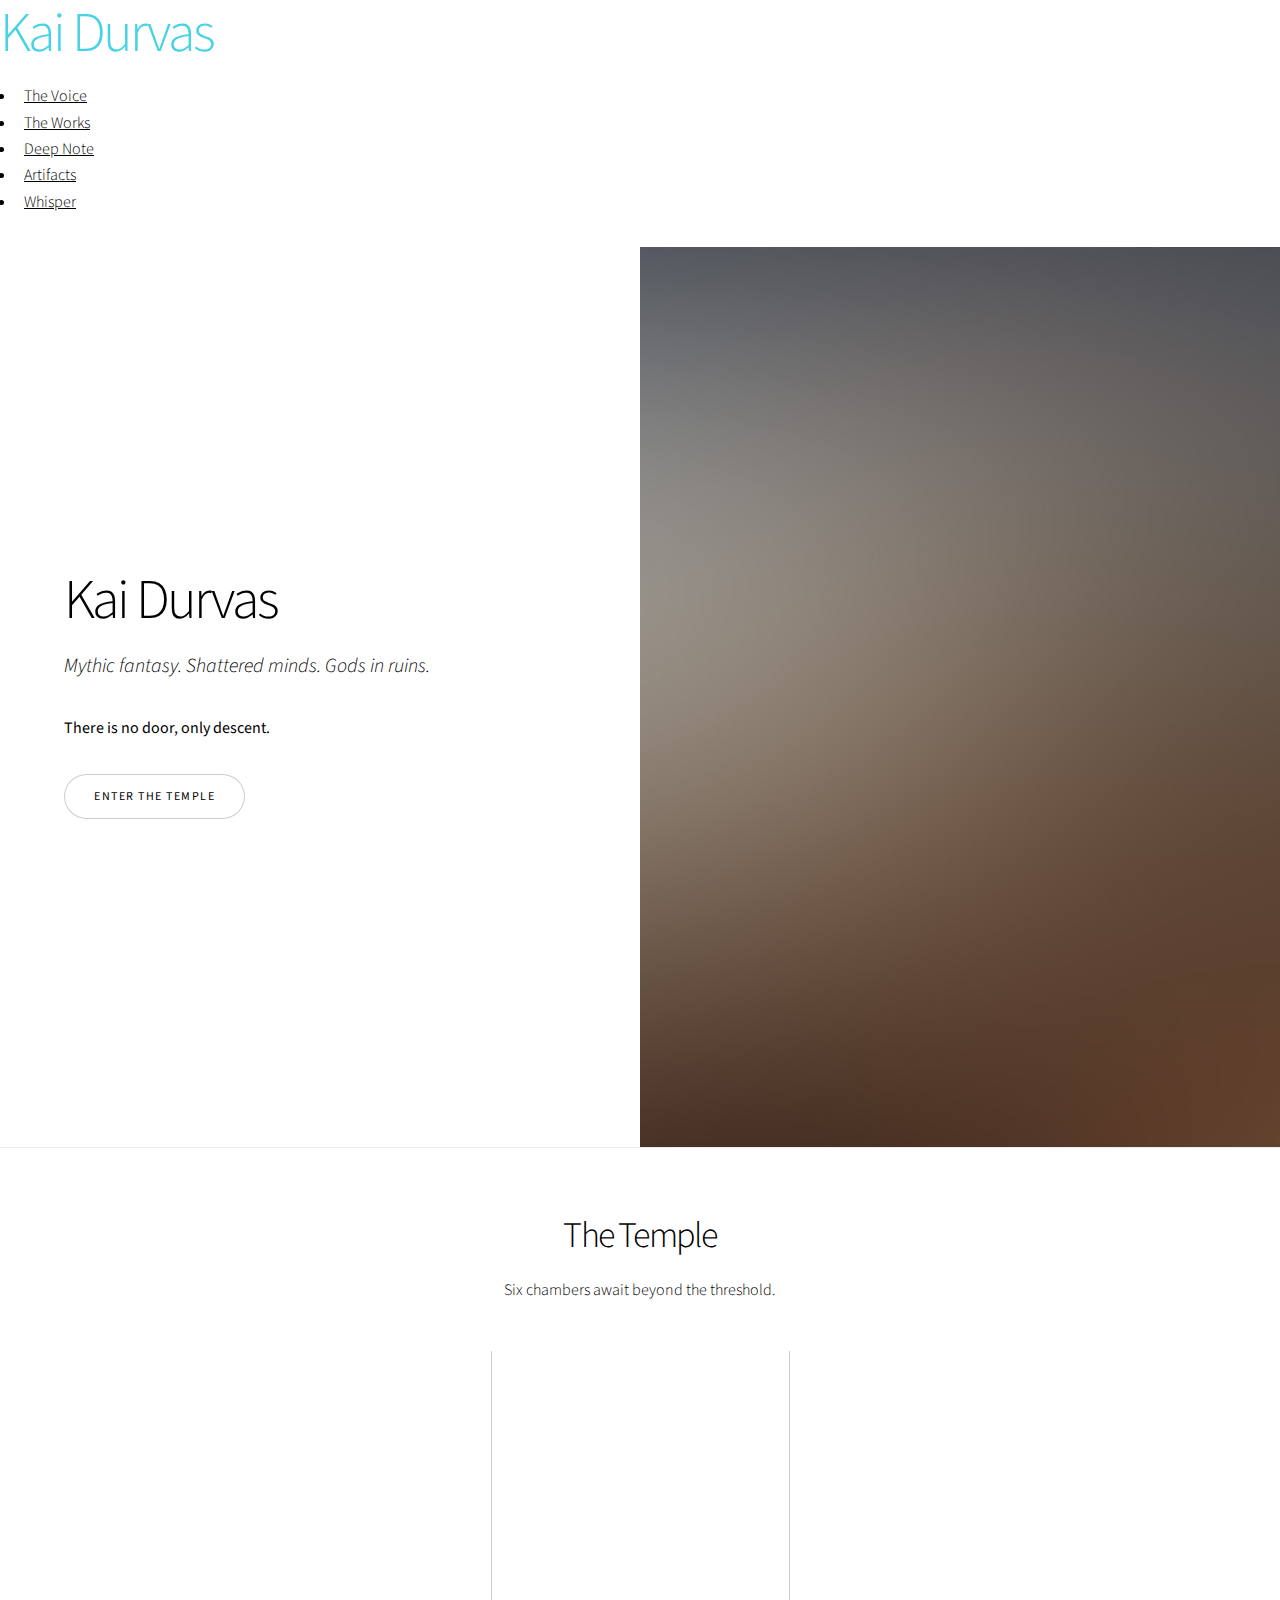
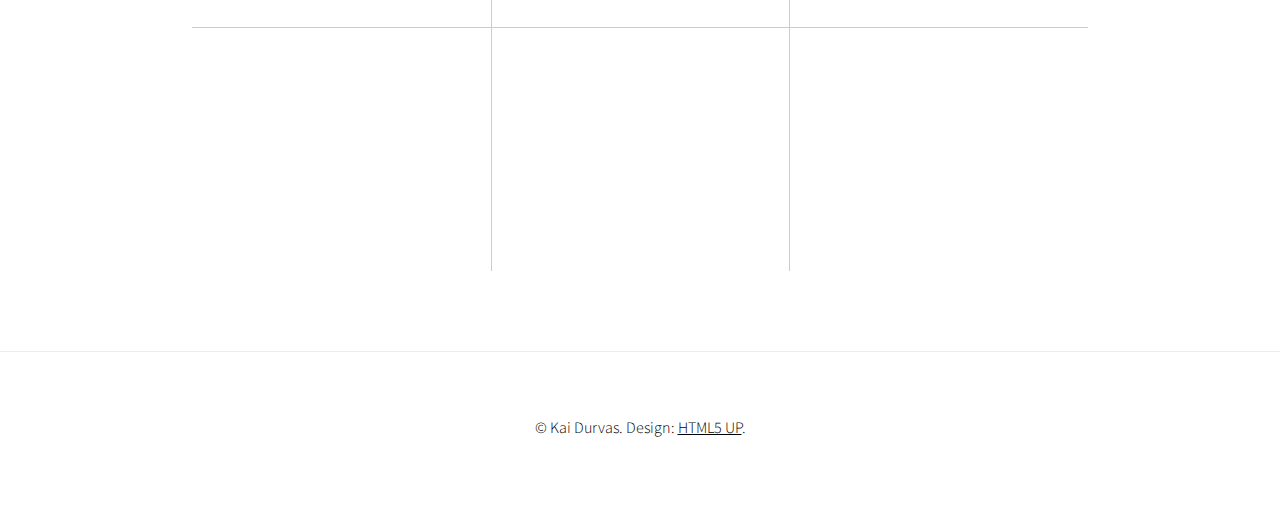
==== index.html @ 661c215f "Update index.html" ====
<!DOCTYPE html>
<html lang="en">
  <head>
    <title>Kai Durvas | The Temple Begins</title>
    <meta charset="UTF-8" />
    <meta name="viewport" content="width=device-width, initial-scale=1.0" />
    <link rel="stylesheet" href="assets/css/main.css" />
    <noscript><link rel="stylesheet" href="assets/css/noscript.css" /></noscript>
  </head>
  <body class="is-preload">
<!-- Nav -->
<nav id="nav">
  <div class="inner">
    <h1><a href="index.html">Kai Durvas</a></h1>
    <ul>
      <li><a href="about.html">The Voice</a></li>
      <li><a href="books.html">The Works</a></li>
      <li><a href="deepnote.html">Deep Note</a></li>
      <li><a href="artifacts.html">Artifacts</a></li>
      <li><a href="contact.html">Whisper</a></li>
    </ul>
  </div>
</nav>
    <!-- Wrapper -->
    <div id="wrapper" class="divided">

      <!-- Entry / Invocation -->
      <section class="banner style1 orient-left content-align-left image-position-right fullscreen onload-image-fade-in onload-content-fade-right">
        <div class="content">
          <h1>Kai Durvas</h1>
          <p class="major"><em>Mythic fantasy. Shattered minds. Gods in ruins.</em></p>
          <p><strong>There is no door, only descent.</strong></p>
          <ul class="actions stacked">
            <li><a href="#map" class="button big wide smooth-scroll-middle">Enter the Temple</a></li>
          </ul>
        </div>
        <div class="image">
          <img src="images/banner.jpg" alt="Temple entrance, mythic and shadowed" />
        </div>
      </section>

      <!-- Temple Map -->
      <section class="wrapper style1 align-center" id="map">
        <div class="inner">
          <h2>The Temple</h2>
          <p>Six chambers await beyond the threshold.</p>
          <div class="items style1 medium onscroll-fade-in">
            <section>
              <span class="icon solid style2 major fa-user"></span>
              <h3><a href="about.html">The Voice Beneath the Voice</a></h3>
              <p>The past life, this life, and what dreams in the dark.</p>
            </section>
            <section>
              <span class="icon solid style2 major fa-book"></span>
              <h3><a href="books.html">The Works</a></h3>
              <p>Fragments, descents, and the games of blood and memory.</p>
            </section>
            <section>
              <span class="icon solid style2 major fa-pen"></span>
              <h3><a href="deepnote.html">The Deep Note</a></h3>
              <p>Lore, thought-maps, and underworld footnotes.</p>
            </section>
            <section>
              <span class="icon solid style2 major fa-mask"></span>
              <h3><a href="artifacts.html">Artifacts</a></h3>
              <p>Sigils, recordings, things that remember you back.</p>
            </section>
            <section>
              <span class="icon solid style2 major fa-envelope"></span>
              <h3><a href="contact.html">Whisper to the Oracle</a></h3>
              <p>Speak your question. Listen for what stirs.</p>
            </section>
            <section>
              <span class="icon solid style2 major fa-code"></span>
              <h3><a href="sitemap.xml">Source & Signal</a></h3>
              <p>The bones beneath the site. For searchers and shadows alike.</p>
            </section>
          </div>
        </div>
      </section>

      <!-- Footer -->
      <footer class="wrapper style1 align-center">
        <div class="inner">
          <p>&copy; Kai Durvas. Design: <a href="https://html5up.net">HTML5 UP</a>.</p>
        </div>
      </footer>

    </div>

    <!-- Scripts -->
    <script src="assets/js/jquery.min.js"></script>
    <script src="assets/js/jquery.scrollex.min.js"></script>
    <script src="assets/js/jquery.scrolly.min.js"></script>
    <script src="assets/js/browser.min.js"></script>
    <script src="assets/js/breakpoints.min.js"></script>
    <script src="assets/js/util.js"></script>
    <script src="assets/js/main.js"></script>
  </body>
</html>
---- assets/css/main.css ----
@import url(fontawesome-all.min.css);
@import url("https://fonts.googleapis.com/css?family=Source+Sans+Pro:300,300i,400,400i");

/*
	Story by HTML5 UP
	html5up.net | @ajlkn
	Free for personal and commercial use under the CCA 3.0 license (html5up.net/license)
*/

html, body, div, span, applet, object,
iframe, h1, h2, h3, h4, h5, h6, p, blockquote,
pre, a, abbr, acronym, address, big, cite,
code, del, dfn, em, img, ins, kbd, q, s, samp,
small, strike, strong, sub, sup, tt, var, b,
u, i, center, dl, dt, dd, ol, ul, li, fieldset,
form, label, legend, table, caption, tbody,
tfoot, thead, tr, th, td, article, aside,
canvas, details, embed, figure, figcaption,
footer, header, hgroup, menu, nav, output, ruby,
section, summary, time, mark, audio, video {
	margin: 0;
	padding: 0;
	border: 0;
	font-size: 100%;
	font: inherit;
	vertical-align: baseline;}

article, aside, details, figcaption, figure,
footer, header, hgroup, menu, nav, section {
	display: block;}

body {
	line-height: 1;
}

ol, ul {
	list-style: none;
}

blockquote, q {
	quotes: none;
}

	blockquote:before, blockquote:after, q:before, q:after {
		content: '';
		content: none;
	}

table {
	border-collapse: collapse;
	border-spacing: 0;
}

body {
	-webkit-text-size-adjust: none;
}

mark {
	background-color: transparent;
	color: inherit;
}

input::-moz-focus-inner {
	border: 0;
	padding: 0;
}

input, select, textarea {
	-moz-appearance: none;
	-webkit-appearance: none;
	-ms-appearance: none;
	appearance: none;
}

/* Basic */

	@-ms-viewport {
		width: device-width;
	}

	body {
		-ms-overflow-style: scrollbar;
	}

	@media screen and (max-width: 480px) {

		html, body {
			min-width: 320px;
		}

	}

	html {
		box-sizing: border-box;
	}

	*, *:before, *:after {
		box-sizing: inherit;
	}

	body {
		background: #ffffff;
	}

		body.is-preload *, body.is-preload *:before, body.is-preload *:after {
			-moz-animation: none !important;
			-webkit-animation: none !important;
			-ms-animation: none !important;
			animation: none !important;
			-moz-transition: none !important;
			-webkit-transition: none !important;
			-ms-transition: none !important;
			transition: none !important;
		}

/* Type */

	html {
		font-size: 18pt;
	}

		@media screen and (max-width: 1680px) {

			html {
				font-size: 14pt;
			}

		}

		@media screen and (max-width: 1280px) {

			html {
				font-size: 12pt;
			}

		}

		@media screen and (max-width: 736px) {

			html {
				font-size: 11pt;
			}

		}

		@media screen and (max-width: 360px) {

			html {
				font-size: 10pt;
			}

		}

	body {
		background-color: #ffffff;
		color: #000000;
	}

	body, input, select, textarea {
		font-family: "Source Sans Pro", Helvetica, sans-serif;
		font-size: 1rem;
		font-weight: 300;
		line-height: 1.65;
	}

	a {
		-moz-transition: color 0.2s ease-in-out;
		-webkit-transition: color 0.2s ease-in-out;
		-ms-transition: color 0.2s ease-in-out;
		transition: color 0.2s ease-in-out;
		text-decoration: underline;
	}

		a:hover {
			text-decoration: none;
		}

	strong, b {
		font-weight: 400;
	}

	em, i {
		font-style: italic;
	}

	p {
		margin: 0 0 2rem 0;
	}

		p.major {
			font-size: 1.25rem;
		}

	h1, h2, h3, h4, h5, h6 {
		font-weight: 300;
		line-height: 1.375;
		letter-spacing: -0.05em;
		margin: 0 0 1rem 0;
	}

		h1 a, h2 a, h3 a, h4 a, h5 a, h6 a {
			color: inherit;
			text-decoration: none;
		}

	h1 {
		font-size: 3.5rem;
		line-height: 1.2;
	}

	h2 {
		font-size: 2.25rem;
	}

	h3 {
		font-size: 1.5rem;
	}

	h4 {
		font-size: 1.1rem;
	}

	h5 {
		font-size: 0.9rem;
	}

	h6 {
		font-size: 0.7rem;
	}

	sub {
		font-size: 0.8rem;
		position: relative;
		top: 0.5rem;
	}

	sup {
		font-size: 0.8rem;
		position: relative;
		top: -0.5rem;
	}

	blockquote {
		border-left: solid 4px;
		font-style: italic;
		margin: 0 0 2rem 0;
		padding: 0.5rem 0 0.5rem 2rem;
	}

	code {
		border-radius: 4px;
		font-family: "Courier New", monospace;
		font-size: 0.9em;
		margin: 0 0.25rem;
		padding: 0.25rem 0.325rem;
	}

	pre {
		-webkit-overflow-scrolling: touch;
		font-family: "Courier New", monospace;
		font-size: 0.9em;
		margin: 0 0 2rem 0;
	}

		pre code {
			display: block;
			line-height: 1.5;
			padding: 0.75rem 1rem;
			overflow-x: auto;
		}

	hr {
		border: 0;
		border-bottom: solid 1px;
		margin: 2.5rem 0;
	}

		hr.major {
			margin: 3.5rem 0;
		}

	.align-left {
		text-align: left;
	}

	.align-center {
		text-align: center;
	}

	.align-right {
		text-align: right;
	}

	@media screen and (max-width: 736px) {

		p.major {
			font-size: 1.1rem;
		}

		h1 {
			font-size: 2.5rem;
		}

		h2 {
			font-size: 2rem;
		}

		h3 {
			font-size: 1.25rem;
		}

		h4 {
			font-size: 1rem;
		}

	}

	input, select, textarea {
		color: #000000;
	}

	a {
		color: #000000;
	}

		a:hover {
			color: #47D3E5;
		}

	strong, b {
		color: #000000;
	}

	h1, h2, h3, h4, h5, h6 {
		color: #000000;
	}

	blockquote {
		border-left-color: rgba(0, 0, 0, 0.2);
	}

	code {
		background: rgba(0, 0, 0, 0.05);
		border-color: rgba(0, 0, 0, 0.2);
	}

	hr {
		border-bottom-color: rgba(0, 0, 0, 0.2);
	}

/* Row */

	.row {
		display: flex;
		flex-wrap: wrap;
		box-sizing: border-box;
		align-items: stretch;
	}

		.row > * {
			box-sizing: border-box;
		}

		.row.gtr-uniform > * > :last-child {
			margin-bottom: 0;
		}

		.row.aln-left {
			justify-content: flex-start;
		}

		.row.aln-center {
			justify-content: center;
		}

		.row.aln-right {
			justify-content: flex-end;
		}

		.row.aln-top {
			align-items: flex-start;
		}

		.row.aln-middle {
			align-items: center;
		}

		.row.aln-bottom {
			align-items: flex-end;
		}

		.row > .imp {
			order: -1;
		}

		.row > .col-1 {
			width: 8.33333%;
		}

		.row > .off-1 {
			margin-left: 8.33333%;
		}

		.row > .col-2 {
			width: 16.66667%;
		}

		.row > .off-2 {
			margin-left: 16.66667%;
		}

		.row > .col-3 {
			width: 25%;
		}

		.row > .off-3 {
			margin-left: 25%;
		}

		.row > .col-4 {
			width: 33.33333%;
		}

		.row > .off-4 {
			margin-left: 33.33333%;
		}

		.row > .col-5 {
			width: 41.66667%;
		}

		.row > .off-5 {
			margin-left: 41.66667%;
		}

		.row > .col-6 {
			width: 50%;
		}

		.row > .off-6 {
			margin-left: 50%;
		}

		.row > .col-7 {
			width: 58.33333%;
		}

		.row > .off-7 {
			margin-left: 58.33333%;
		}

		.row > .col-8 {
			width: 66.66667%;
		}

		.row > .off-8 {
			margin-left: 66.66667%;
		}

		.row > .col-9 {
			width: 75%;
		}

		.row > .off-9 {
			margin-left: 75%;
		}

		.row > .col-10 {
			width: 83.33333%;
		}

		.row > .off-10 {
			margin-left: 83.33333%;
		}

		.row > .col-11 {
			width: 91.66667%;
		}

		.row > .off-11 {
			margin-left: 91.66667%;
		}

		.row > .col-12 {
			width: 100%;
		}

		.row > .off-12 {
			margin-left: 100%;
		}

		.row.gtr-0 {
			margin-top: 0;
			margin-left: 0rem;
		}

			.row.gtr-0 > * {
				padding: 0 0 0 0rem;
			}

			.row.gtr-0.gtr-uniform {
				margin-top: 0rem;
			}

				.row.gtr-0.gtr-uniform > * {
					padding-top: 0rem;
				}

		.row.gtr-25 {
			margin-top: 0;
			margin-left: -0.5rem;
		}

			.row.gtr-25 > * {
				padding: 0 0 0 0.5rem;
			}

			.row.gtr-25.gtr-uniform {
				margin-top: -0.5rem;
			}

				.row.gtr-25.gtr-uniform > * {
					padding-top: 0.5rem;
				}

		.row.gtr-50 {
			margin-top: 0;
			margin-left: -1rem;
		}

			.row.gtr-50 > * {
				padding: 0 0 0 1rem;
			}

			.row.gtr-50.gtr-uniform {
				margin-top: -1rem;
			}

				.row.gtr-50.gtr-uniform > * {
					padding-top: 1rem;
				}

		.row {
			margin-top: 0;
			margin-left: -2rem;
		}

			.row > * {
				padding: 0 0 0 2rem;
			}

			.row.gtr-uniform {
				margin-top: -2rem;
			}

				.row.gtr-uniform > * {
					padding-top: 2rem;
				}

		.row.gtr-150 {
			margin-top: 0;
			margin-left: -3rem;
		}

			.row.gtr-150 > * {
				padding: 0 0 0 3rem;
			}

			.row.gtr-150.gtr-uniform {
				margin-top: -3rem;
			}

				.row.gtr-150.gtr-uniform > * {
					padding-top: 3rem;
				}

		.row.gtr-200 {
			margin-top: 0;
			margin-left: -4rem;
		}

			.row.gtr-200 > * {
				padding: 0 0 0 4rem;
			}

			.row.gtr-200.gtr-uniform {
				margin-top: -4rem;
			}

				.row.gtr-200.gtr-uniform > * {
					padding-top: 4rem;
				}

		@media screen and (max-width: 1680px) {

			.row {
				display: flex;
				flex-wrap: wrap;
				box-sizing: border-box;
				align-items: stretch;
			}

				.row > * {
					box-sizing: border-box;
				}

				.row.gtr-uniform > * > :last-child {
					margin-bottom: 0;
				}

				.row.aln-left {
					justify-content: flex-start;
				}

				.row.aln-center {
					justify-content: center;
				}

				.row.aln-right {
					justify-content: flex-end;
				}

				.row.aln-top {
					align-items: flex-start;
				}

				.row.aln-middle {
					align-items: center;
				}

				.row.aln-bottom {
					align-items: flex-end;
				}

				.row > .imp-xlarge {
					order: -1;
				}

				.row > .col-1-xlarge {
					width: 8.33333%;
				}

				.row > .off-1-xlarge {
					margin-left: 8.33333%;
				}

				.row > .col-2-xlarge {
					width: 16.66667%;
				}

				.row > .off-2-xlarge {
					margin-left: 16.66667%;
				}

				.row > .col-3-xlarge {
					width: 25%;
				}

				.row > .off-3-xlarge {
					margin-left: 25%;
				}

				.row > .col-4-xlarge {
					width: 33.33333%;
				}

				.row > .off-4-xlarge {
					margin-left: 33.33333%;
				}

				.row > .col-5-xlarge {
					width: 41.66667%;
				}

				.row > .off-5-xlarge {
					margin-left: 41.66667%;
				}

				.row > .col-6-xlarge {
					width: 50%;
				}

				.row > .off-6-xlarge {
					margin-left: 50%;
				}

				.row > .col-7-xlarge {
					width: 58.33333%;
				}

				.row > .off-7-xlarge {
					margin-left: 58.33333%;
				}

				.row > .col-8-xlarge {
					width: 66.66667%;
				}

				.row > .off-8-xlarge {
					margin-left: 66.66667%;
				}

				.row > .col-9-xlarge {
					width: 75%;
				}

				.row > .off-9-xlarge {
					margin-left: 75%;
				}

				.row > .col-10-xlarge {
					width: 83.33333%;
				}

				.row > .off-10-xlarge {
					margin-left: 83.33333%;
				}

				.row > .col-11-xlarge {
					width: 91.66667%;
				}

				.row > .off-11-xlarge {
					margin-left: 91.66667%;
				}

				.row > .col-12-xlarge {
					width: 100%;
				}

				.row > .off-12-xlarge {
					margin-left: 100%;
				}

				.row.gtr-0 {
					margin-top: 0;
					margin-left: 0rem;
				}

					.row.gtr-0 > * {
						padding: 0 0 0 0rem;
					}

					.row.gtr-0.gtr-uniform {
						margin-top: 0rem;
					}

						.row.gtr-0.gtr-uniform > * {
							padding-top: 0rem;
						}

				.row.gtr-25 {
					margin-top: 0;
					margin-left: -0.5rem;
				}

					.row.gtr-25 > * {
						padding: 0 0 0 0.5rem;
					}

					.row.gtr-25.gtr-uniform {
						margin-top: -0.5rem;
					}

						.row.gtr-25.gtr-uniform > * {
							padding-top: 0.5rem;
						}

				.row.gtr-50 {
					margin-top: 0;
					margin-left: -1rem;
				}

					.row.gtr-50 > * {
						padding: 0 0 0 1rem;
					}

					.row.gtr-50.gtr-uniform {
						margin-top: -1rem;
					}

						.row.gtr-50.gtr-uniform > * {
							padding-top: 1rem;
						}

				.row {
					margin-top: 0;
					margin-left: -2rem;
				}

					.row > * {
						padding: 0 0 0 2rem;
					}

					.row.gtr-uniform {
						margin-top: -2rem;
					}

						.row.gtr-uniform > * {
							padding-top: 2rem;
						}

				.row.gtr-150 {
					margin-top: 0;
					margin-left: -3rem;
				}

					.row.gtr-150 > * {
						padding: 0 0 0 3rem;
					}

					.row.gtr-150.gtr-uniform {
						margin-top: -3rem;
					}

						.row.gtr-150.gtr-uniform > * {
							padding-top: 3rem;
						}

				.row.gtr-200 {
					margin-top: 0;
					margin-left: -4rem;
				}

					.row.gtr-200 > * {
						padding: 0 0 0 4rem;
					}

					.row.gtr-200.gtr-uniform {
						margin-top: -4rem;
					}

						.row.gtr-200.gtr-uniform > * {
							padding-top: 4rem;
						}

		}

		@media screen and (max-width: 1280px) {

			.row {
				display: flex;
				flex-wrap: wrap;
				box-sizing: border-box;
				align-items: stretch;
			}

				.row > * {
					box-sizing: border-box;
				}

				.row.gtr-uniform > * > :last-child {
					margin-bottom: 0;
				}

				.row.aln-left {
					justify-content: flex-start;
				}

				.row.aln-center {
					justify-content: center;
				}

				.row.aln-right {
					justify-content: flex-end;
				}

				.row.aln-top {
					align-items: flex-start;
				}

				.row.aln-middle {
					align-items: center;
				}

				.row.aln-bottom {
					align-items: flex-end;
				}

				.row > .imp-large {
					order: -1;
				}

				.row > .col-1-large {
					width: 8.33333%;
				}

				.row > .off-1-large {
					margin-left: 8.33333%;
				}

				.row > .col-2-large {
					width: 16.66667%;
				}

				.row > .off-2-large {
					margin-left: 16.66667%;
				}

				.row > .col-3-large {
					width: 25%;
				}

				.row > .off-3-large {
					margin-left: 25%;
				}

				.row > .col-4-large {
					width: 33.33333%;
				}

				.row > .off-4-large {
					margin-left: 33.33333%;
				}

				.row > .col-5-large {
					width: 41.66667%;
				}

				.row > .off-5-large {
					margin-left: 41.66667%;
				}

				.row > .col-6-large {
					width: 50%;
				}

				.row > .off-6-large {
					margin-left: 50%;
				}

				.row > .col-7-large {
					width: 58.33333%;
				}

				.row > .off-7-large {
					margin-left: 58.33333%;
				}

				.row > .col-8-large {
					width: 66.66667%;
				}

				.row > .off-8-large {
					margin-left: 66.66667%;
				}

				.row > .col-9-large {
					width: 75%;
				}

				.row > .off-9-large {
					margin-left: 75%;
				}

				.row > .col-10-large {
					width: 83.33333%;
				}

				.row > .off-10-large {
					margin-left: 83.33333%;
				}

				.row > .col-11-large {
					width: 91.66667%;
				}

				.row > .off-11-large {
					margin-left: 91.66667%;
				}

				.row > .col-12-large {
					width: 100%;
				}

				.row > .off-12-large {
					margin-left: 100%;
				}

				.row.gtr-0 {
					margin-top: 0;
					margin-left: 0rem;
				}

					.row.gtr-0 > * {
						padding: 0 0 0 0rem;
					}

					.row.gtr-0.gtr-uniform {
						margin-top: 0rem;
					}

						.row.gtr-0.gtr-uniform > * {
							padding-top: 0rem;
						}

				.row.gtr-25 {
					margin-top: 0;
					margin-left: -0.5rem;
				}

					.row.gtr-25 > * {
						padding: 0 0 0 0.5rem;
					}

					.row.gtr-25.gtr-uniform {
						margin-top: -0.5rem;
					}

						.row.gtr-25.gtr-uniform > * {
							padding-top: 0.5rem;
						}

				.row.gtr-50 {
					margin-top: 0;
					margin-left: -1rem;
				}

					.row.gtr-50 > * {
						padding: 0 0 0 1rem;
					}

					.row.gtr-50.gtr-uniform {
						margin-top: -1rem;
					}

						.row.gtr-50.gtr-uniform > * {
							padding-top: 1rem;
						}

				.row {
					margin-top: 0;
					margin-left: -2rem;
				}

					.row > * {
						padding: 0 0 0 2rem;
					}

					.row.gtr-uniform {
						margin-top: -2rem;
					}

						.row.gtr-uniform > * {
							padding-top: 2rem;
						}

				.row.gtr-150 {
					margin-top: 0;
					margin-left: -3rem;
				}

					.row.gtr-150 > * {
						padding: 0 0 0 3rem;
					}

					.row.gtr-150.gtr-uniform {
						margin-top: -3rem;
					}

						.row.gtr-150.gtr-uniform > * {
							padding-top: 3rem;
						}

				.row.gtr-200 {
					margin-top: 0;
					margin-left: -4rem;
				}

					.row.gtr-200 > * {
						padding: 0 0 0 4rem;
					}

					.row.gtr-200.gtr-uniform {
						margin-top: -4rem;
					}

						.row.gtr-200.gtr-uniform > * {
							padding-top: 4rem;
						}

		}

		@media screen and (max-width: 980px) {

			.row {
				display: flex;
				flex-wrap: wrap;
				box-sizing: border-box;
				align-items: stretch;
			}

				.row > * {
					box-sizing: border-box;
				}

				.row.gtr-uniform > * > :last-child {
					margin-bottom: 0;
				}

				.row.aln-left {
					justify-content: flex-start;
				}

				.row.aln-center {
					justify-content: center;
				}

				.row.aln-right {
					justify-content: flex-end;
				}

				.row.aln-top {
					align-items: flex-start;
				}

				.row.aln-middle {
					align-items: center;
				}

				.row.aln-bottom {
					align-items: flex-end;
				}

				.row > .imp-medium {
					order: -1;
				}

				.row > .col-1-medium {
					width: 8.33333%;
				}

				.row > .off-1-medium {
					margin-left: 8.33333%;
				}

				.row > .col-2-medium {
					width: 16.66667%;
				}

				.row > .off-2-medium {
					margin-left: 16.66667%;
				}

				.row > .col-3-medium {
					width: 25%;
				}

				.row > .off-3-medium {
					margin-left: 25%;
				}

				.row > .col-4-medium {
					width: 33.33333%;
				}

				.row > .off-4-medium {
					margin-left: 33.33333%;
				}

				.row > .col-5-medium {
					width: 41.66667%;
				}

				.row > .off-5-medium {
					margin-left: 41.66667%;
				}

				.row > .col-6-medium {
					width: 50%;
				}

				.row > .off-6-medium {
					margin-left: 50%;
				}

				.row > .col-7-medium {
					width: 58.33333%;
				}

				.row > .off-7-medium {
					margin-left: 58.33333%;
				}

				.row > .col-8-medium {
					width: 66.66667%;
				}

				.row > .off-8-medium {
					margin-left: 66.66667%;
				}

				.row > .col-9-medium {
					width: 75%;
				}

				.row > .off-9-medium {
					margin-left: 75%;
				}

				.row > .col-10-medium {
					width: 83.33333%;
				}

				.row > .off-10-medium {
					margin-left: 83.33333%;
				}

				.row > .col-11-medium {
					width: 91.66667%;
				}

				.row > .off-11-medium {
					margin-left: 91.66667%;
				}

				.row > .col-12-medium {
					width: 100%;
				}

				.row > .off-12-medium {
					margin-left: 100%;
				}

				.row.gtr-0 {
					margin-top: 0;
					margin-left: 0rem;
				}

					.row.gtr-0 > * {
						padding: 0 0 0 0rem;
					}

					.row.gtr-0.gtr-uniform {
						margin-top: 0rem;
					}

						.row.gtr-0.gtr-uniform > * {
							padding-top: 0rem;
						}

				.row.gtr-25 {
					margin-top: 0;
					margin-left: -0.5rem;
				}

					.row.gtr-25 > * {
						padding: 0 0 0 0.5rem;
					}

					.row.gtr-25.gtr-uniform {
						margin-top: -0.5rem;
					}

						.row.gtr-25.gtr-uniform > * {
							padding-top: 0.5rem;
						}

				.row.gtr-50 {
					margin-top: 0;
					margin-left: -1rem;
				}

					.row.gtr-50 > * {
						padding: 0 0 0 1rem;
					}

					.row.gtr-50.gtr-uniform {
						margin-top: -1rem;
					}

						.row.gtr-50.gtr-uniform > * {
							padding-top: 1rem;
						}

				.row {
					margin-top: 0;
					margin-left: -2rem;
				}

					.row > * {
						padding: 0 0 0 2rem;
					}

					.row.gtr-uniform {
						margin-top: -2rem;
					}

						.row.gtr-uniform > * {
							padding-top: 2rem;
						}

				.row.gtr-150 {
					margin-top: 0;
					margin-left: -3rem;
				}

					.row.gtr-150 > * {
						padding: 0 0 0 3rem;
					}

					.row.gtr-150.gtr-uniform {
						margin-top: -3rem;
					}

						.row.gtr-150.gtr-uniform > * {
							padding-top: 3rem;
						}

				.row.gtr-200 {
					margin-top: 0;
					margin-left: -4rem;
				}

					.row.gtr-200 > * {
						padding: 0 0 0 4rem;
					}

					.row.gtr-200.gtr-uniform {
						margin-top: -4rem;
					}

						.row.gtr-200.gtr-uniform > * {
							padding-top: 4rem;
						}

		}

		@media screen and (max-width: 736px) {

			.row {
				display: flex;
				flex-wrap: wrap;
				box-sizing: border-box;
				align-items: stretch;
			}

				.row > * {
					box-sizing: border-box;
				}

				.row.gtr-uniform > * > :last-child {
					margin-bottom: 0;
				}

				.row.aln-left {
					justify-content: flex-start;
				}

				.row.aln-center {
					justify-content: center;
				}

				.row.aln-right {
					justify-content: flex-end;
				}

				.row.aln-top {
					align-items: flex-start;
				}

				.row.aln-middle {
					align-items: center;
				}

				.row.aln-bottom {
					align-items: flex-end;
				}

				.row > .imp-small {
					order: -1;
				}

				.row > .col-1-small {
					width: 8.33333%;
				}

				.row > .off-1-small {
					margin-left: 8.33333%;
				}

				.row > .col-2-small {
					width: 16.66667%;
				}

				.row > .off-2-small {
					margin-left: 16.66667%;
				}

				.row > .col-3-small {
					width: 25%;
				}

				.row > .off-3-small {
					margin-left: 25%;
				}

				.row > .col-4-small {
					width: 33.33333%;
				}

				.row > .off-4-small {
					margin-left: 33.33333%;
				}

				.row > .col-5-small {
					width: 41.66667%;
				}

				.row > .off-5-small {
					margin-left: 41.66667%;
				}

				.row > .col-6-small {
					width: 50%;
				}

				.row > .off-6-small {
					margin-left: 50%;
				}

				.row > .col-7-small {
					width: 58.33333%;
				}

				.row > .off-7-small {
					margin-left: 58.33333%;
				}

				.row > .col-8-small {
					width: 66.66667%;
				}

				.row > .off-8-small {
					margin-left: 66.66667%;
				}

				.row > .col-9-small {
					width: 75%;
				}

				.row > .off-9-small {
					margin-left: 75%;
				}

				.row > .col-10-small {
					width: 83.33333%;
				}

				.row > .off-10-small {
					margin-left: 83.33333%;
				}

				.row > .col-11-small {
					width: 91.66667%;
				}

				.row > .off-11-small {
					margin-left: 91.66667%;
				}

				.row > .col-12-small {
					width: 100%;
				}

				.row > .off-12-small {
					margin-left: 100%;
				}

				.row.gtr-0 {
					margin-top: 0;
					margin-left: 0rem;
				}

					.row.gtr-0 > * {
						padding: 0 0 0 0rem;
					}

					.row.gtr-0.gtr-uniform {
						margin-top: 0rem;
					}

						.row.gtr-0.gtr-uniform > * {
							padding-top: 0rem;
						}

				.row.gtr-25 {
					margin-top: 0;
					margin-left: -0.5rem;
				}

					.row.gtr-25 > * {
						padding: 0 0 0 0.5rem;
					}

					.row.gtr-25.gtr-uniform {
						margin-top: -0.5rem;
					}

						.row.gtr-25.gtr-uniform > * {
							padding-top: 0.5rem;
						}

				.row.gtr-50 {
					margin-top: 0;
					margin-left: -1rem;
				}

					.row.gtr-50 > * {
						padding: 0 0 0 1rem;
					}

					.row.gtr-50.gtr-uniform {
						margin-top: -1rem;
					}

						.row.gtr-50.gtr-uniform > * {
							padding-top: 1rem;
						}

				.row {
					margin-top: 0;
					margin-left: -2rem;
				}

					.row > * {
						padding: 0 0 0 2rem;
					}

					.row.gtr-uniform {
						margin-top: -2rem;
					}

						.row.gtr-uniform > * {
							padding-top: 2rem;
						}

				.row.gtr-150 {
					margin-top: 0;
					margin-left: -3rem;
				}

					.row.gtr-150 > * {
						padding: 0 0 0 3rem;
					}

					.row.gtr-150.gtr-uniform {
						margin-top: -3rem;
					}

						.row.gtr-150.gtr-uniform > * {
							padding-top: 3rem;
						}

				.row.gtr-200 {
					margin-top: 0;
					margin-left: -4rem;
				}

					.row.gtr-200 > * {
						padding: 0 0 0 4rem;
					}

					.row.gtr-200.gtr-uniform {
						margin-top: -4rem;
					}

						.row.gtr-200.gtr-uniform > * {
							padding-top: 4rem;
						}

		}

		@media screen and (max-width: 480px) {

			.row {
				display: flex;
				flex-wrap: wrap;
				box-sizing: border-box;
				align-items: stretch;
			}

				.row > * {
					box-sizing: border-box;
				}

				.row.gtr-uniform > * > :last-child {
					margin-bottom: 0;
				}

				.row.aln-left {
					justify-content: flex-start;
				}

				.row.aln-center {
					justify-content: center;
				}

				.row.aln-right {
					justify-content: flex-end;
				}

				.row.aln-top {
					align-items: flex-start;
				}

				.row.aln-middle {
					align-items: center;
				}

				.row.aln-bottom {
					align-items: flex-end;
				}

				.row > .imp-xsmall {
					order: -1;
				}

				.row > .col-1-xsmall {
					width: 8.33333%;
				}

				.row > .off-1-xsmall {
					margin-left: 8.33333%;
				}

				.row > .col-2-xsmall {
					width: 16.66667%;
				}

				.row > .off-2-xsmall {
					margin-left: 16.66667%;
				}

				.row > .col-3-xsmall {
					width: 25%;
				}

				.row > .off-3-xsmall {
					margin-left: 25%;
				}

				.row > .col-4-xsmall {
					width: 33.33333%;
				}

				.row > .off-4-xsmall {
					margin-left: 33.33333%;
				}

				.row > .col-5-xsmall {
					width: 41.66667%;
				}

				.row > .off-5-xsmall {
					margin-left: 41.66667%;
				}

				.row > .col-6-xsmall {
					width: 50%;
				}

				.row > .off-6-xsmall {
					margin-left: 50%;
				}

				.row > .col-7-xsmall {
					width: 58.33333%;
				}

				.row > .off-7-xsmall {
					margin-left: 58.33333%;
				}

				.row > .col-8-xsmall {
					width: 66.66667%;
				}

				.row > .off-8-xsmall {
					margin-left: 66.66667%;
				}

				.row > .col-9-xsmall {
					width: 75%;
				}

				.row > .off-9-xsmall {
					margin-left: 75%;
				}

				.row > .col-10-xsmall {
					width: 83.33333%;
				}

				.row > .off-10-xsmall {
					margin-left: 83.33333%;
				}

				.row > .col-11-xsmall {
					width: 91.66667%;
				}

				.row > .off-11-xsmall {
					margin-left: 91.66667%;
				}

				.row > .col-12-xsmall {
					width: 100%;
				}

				.row > .off-12-xsmall {
					margin-left: 100%;
				}

				.row.gtr-0 {
					margin-top: 0;
					margin-left: 0rem;
				}

					.row.gtr-0 > * {
						padding: 0 0 0 0rem;
					}

					.row.gtr-0.gtr-uniform {
						margin-top: 0rem;
					}

						.row.gtr-0.gtr-uniform > * {
							padding-top: 0rem;
						}

				.row.gtr-25 {
					margin-top: 0;
					margin-left: -0.5rem;
				}

					.row.gtr-25 > * {
						padding: 0 0 0 0.5rem;
					}

					.row.gtr-25.gtr-uniform {
						margin-top: -0.5rem;
					}

						.row.gtr-25.gtr-uniform > * {
							padding-top: 0.5rem;
						}

				.row.gtr-50 {
					margin-top: 0;
					margin-left: -1rem;
				}

					.row.gtr-50 > * {
						padding: 0 0 0 1rem;
					}

					.row.gtr-50.gtr-uniform {
						margin-top: -1rem;
					}

						.row.gtr-50.gtr-uniform > * {
							padding-top: 1rem;
						}

				.row {
					margin-top: 0;
					margin-left: -2rem;
				}

					.row > * {
						padding: 0 0 0 2rem;
					}

					.row.gtr-uniform {
						margin-top: -2rem;
					}

						.row.gtr-uniform > * {
							padding-top: 2rem;
						}

				.row.gtr-150 {
					margin-top: 0;
					margin-left: -3rem;
				}

					.row.gtr-150 > * {
						padding: 0 0 0 3rem;
					}

					.row.gtr-150.gtr-uniform {
						margin-top: -3rem;
					}

						.row.gtr-150.gtr-uniform > * {
							padding-top: 3rem;
						}

				.row.gtr-200 {
					margin-top: 0;
					margin-left: -4rem;
				}

					.row.gtr-200 > * {
						padding: 0 0 0 4rem;
					}

					.row.gtr-200.gtr-uniform {
						margin-top: -4rem;
					}

						.row.gtr-200.gtr-uniform > * {
							padding-top: 4rem;
						}

		}

		@media screen and (max-width: 360px) {

			.row {
				display: flex;
				flex-wrap: wrap;
				box-sizing: border-box;
				align-items: stretch;
			}

				.row > * {
					box-sizing: border-box;
				}

				.row.gtr-uniform > * > :last-child {
					margin-bottom: 0;
				}

				.row.aln-left {
					justify-content: flex-start;
				}

				.row.aln-center {
					justify-content: center;
				}

				.row.aln-right {
					justify-content: flex-end;
				}

				.row.aln-top {
					align-items: flex-start;
				}

				.row.aln-middle {
					align-items: center;
				}

				.row.aln-bottom {
					align-items: flex-end;
				}

				.row > .imp-xxsmall {
					order: -1;
				}

				.row > .col-1-xxsmall {
					width: 8.33333%;
				}

				.row > .off-1-xxsmall {
					margin-left: 8.33333%;
				}

				.row > .col-2-xxsmall {
					width: 16.66667%;
				}

				.row > .off-2-xxsmall {
					margin-left: 16.66667%;
				}

				.row > .col-3-xxsmall {
					width: 25%;
				}

				.row > .off-3-xxsmall {
					margin-left: 25%;
				}

				.row > .col-4-xxsmall {
					width: 33.33333%;
				}

				.row > .off-4-xxsmall {
					margin-left: 33.33333%;
				}

				.row > .col-5-xxsmall {
					width: 41.66667%;
				}

				.row > .off-5-xxsmall {
					margin-left: 41.66667%;
				}

				.row > .col-6-xxsmall {
					width: 50%;
				}

				.row > .off-6-xxsmall {
					margin-left: 50%;
				}

				.row > .col-7-xxsmall {
					width: 58.33333%;
				}

				.row > .off-7-xxsmall {
					margin-left: 58.33333%;
				}

				.row > .col-8-xxsmall {
					width: 66.66667%;
				}

				.row > .off-8-xxsmall {
					margin-left: 66.66667%;
				}

				.row > .col-9-xxsmall {
					width: 75%;
				}

				.row > .off-9-xxsmall {
					margin-left: 75%;
				}

				.row > .col-10-xxsmall {
					width: 83.33333%;
				}

				.row > .off-10-xxsmall {
					margin-left: 83.33333%;
				}

				.row > .col-11-xxsmall {
					width: 91.66667%;
				}

				.row > .off-11-xxsmall {
					margin-left: 91.66667%;
				}

				.row > .col-12-xxsmall {
					width: 100%;
				}

				.row > .off-12-xxsmall {
					margin-left: 100%;
				}

				.row.gtr-0 {
					margin-top: 0;
					margin-left: 0rem;
				}

					.row.gtr-0 > * {
						padding: 0 0 0 0rem;
					}

					.row.gtr-0.gtr-uniform {
						margin-top: 0rem;
					}

						.row.gtr-0.gtr-uniform > * {
							padding-top: 0rem;
						}

				.row.gtr-25 {
					margin-top: 0;
					margin-left: -0.5rem;
				}

					.row.gtr-25 > * {
						padding: 0 0 0 0.5rem;
					}

					.row.gtr-25.gtr-uniform {
						margin-top: -0.5rem;
					}

						.row.gtr-25.gtr-uniform > * {
							padding-top: 0.5rem;
						}

				.row.gtr-50 {
					margin-top: 0;
					margin-left: -1rem;
				}

					.row.gtr-50 > * {
						padding: 0 0 0 1rem;
					}

					.row.gtr-50.gtr-uniform {
						margin-top: -1rem;
					}

						.row.gtr-50.gtr-uniform > * {
							padding-top: 1rem;
						}

				.row {
					margin-top: 0;
					margin-left: -2rem;
				}

					.row > * {
						padding: 0 0 0 2rem;
					}

					.row.gtr-uniform {
						margin-top: -2rem;
					}

						.row.gtr-uniform > * {
							padding-top: 2rem;
						}

				.row.gtr-150 {
					margin-top: 0;
					margin-left: -3rem;
				}

					.row.gtr-150 > * {
						padding: 0 0 0 3rem;
					}

					.row.gtr-150.gtr-uniform {
						margin-top: -3rem;
					}

						.row.gtr-150.gtr-uniform > * {
							padding-top: 3rem;
						}

				.row.gtr-200 {
					margin-top: 0;
					margin-left: -4rem;
				}

					.row.gtr-200 > * {
						padding: 0 0 0 4rem;
					}

					.row.gtr-200.gtr-uniform {
						margin-top: -4rem;
					}

						.row.gtr-200.gtr-uniform > * {
							padding-top: 4rem;
						}

		}

/* Box */

	.box {
		border-radius: 4px;
		border: solid 1px;
		margin-bottom: 2rem;
		padding: 1.5rem;
	}

		.box > :last-child,
		.box > :last-child > :last-child,
		.box > :last-child > :last-child > :last-child {
			margin-bottom: 0;
		}

		.box.alt {
			border: 0;
			border-radius: 0;
			padding: 0;
		}

	.box {
		border-color: rgba(0, 0, 0, 0.2);
	}

/* Button */

	input[type="submit"],
	input[type="reset"],
	input[type="button"],
	button,
	.button {
		-moz-appearance: none;
		-webkit-appearance: none;
		-ms-appearance: none;
		appearance: none;
		-moz-transition: background-color 0.2s ease-in-out, box-shadow 0.2s ease-in-out, color 0.2s ease-in-out;
		-webkit-transition: background-color 0.2s ease-in-out, box-shadow 0.2s ease-in-out, color 0.2s ease-in-out;
		-ms-transition: background-color 0.2s ease-in-out, box-shadow 0.2s ease-in-out, color 0.2s ease-in-out;
		transition: background-color 0.2s ease-in-out, box-shadow 0.2s ease-in-out, color 0.2s ease-in-out;
		border: 0;
		cursor: pointer;
		display: inline-block;
		font-weight: 400;
		letter-spacing: 0.125em;
		text-align: center;
		text-decoration: none;
		text-transform: uppercase;
		white-space: nowrap;
		font-size: 0.75rem;
		max-width: 20rem;
		height: 3.75em;
		line-height: 3.75em;
		border-radius: 3.75em;
		padding: 0 2.5em;
		text-overflow: ellipsis;
		overflow: hidden;
	}

		input[type="submit"].icon:before,
		input[type="reset"].icon:before,
		input[type="button"].icon:before,
		button.icon:before,
		.button.icon:before {
			margin-right: 0.5rem;
		}

		input[type="submit"].fit,
		input[type="reset"].fit,
		input[type="button"].fit,
		button.fit,
		.button.fit {
			width: 100%;
		}

		input[type="submit"].small,
		input[type="reset"].small,
		input[type="button"].small,
		button.small,
		.button.small {
			font-size: 0.6rem;
			height: 3.325em;
			line-height: 3.325em;
			border-radius: 3.325em;
			padding: 0 2em;
		}

		input[type="submit"].large,
		input[type="reset"].large,
		input[type="button"].large,
		button.large,
		.button.large {
			font-size: 0.8rem;
			height: 4em;
			line-height: 4em;
			border-radius: 4em;
			padding: 0 3em;
		}

		input[type="submit"].wide,
		input[type="reset"].wide,
		input[type="button"].wide,
		button.wide,
		.button.wide {
			min-width: 14em;
		}

		input[type="submit"].disabled, input[type="submit"]:disabled,
		input[type="reset"].disabled,
		input[type="reset"]:disabled,
		input[type="button"].disabled,
		input[type="button"]:disabled,
		button.disabled,
		button:disabled,
		.button.disabled,
		.button:disabled {
			pointer-events: none;
			opacity: 0.25;
		}

	input[type="submit"],
	input[type="reset"],
	input[type="button"],
	button,
	.button {
		background-color: transparent;
		box-shadow: inset 0 0 0 1px rgba(0, 0, 0, 0.2);
		color: #000000 !important;
	}

		input[type="submit"]:hover,
		input[type="reset"]:hover,
		input[type="button"]:hover,
		button:hover,
		.button:hover {
			box-shadow: inset 0 0 0 1px #47D3E5;
			color: #47D3E5 !important;
		}

		input[type="submit"]:active,
		input[type="reset"]:active,
		input[type="button"]:active,
		button:active,
		.button:active {
			background-color: rgba(71, 211, 229, 0.2);
			box-shadow: inset 0 0 0 1px #47D3E5;
			color: #47D3E5 !important;
		}

		input[type="submit"].primary,
		input[type="reset"].primary,
		input[type="button"].primary,
		button.primary,
		.button.primary {
			background-color: #000000;
			box-shadow: none;
			color: #ffffff !important;
		}

			input[type="submit"].primary:hover,
			input[type="reset"].primary:hover,
			input[type="button"].primary:hover,
			button.primary:hover,
			.button.primary:hover {
				background-color: #47D3E5;
			}

			input[type="submit"].primary:active,
			input[type="reset"].primary:active,
			input[type="button"].primary:active,
			button.primary:active,
			.button.primary:active {
				background-color: #1ebdd1;
			}

/* Form */

	form {
		margin: 0 0 2rem 0;
	}

		form > :last-child {
			margin-bottom: 0;
		}

		form > .fields {
			display: -moz-flex;
			display: -webkit-flex;
			display: -ms-flex;
			display: flex;
			-moz-flex-wrap: wrap;
			-webkit-flex-wrap: wrap;
			-ms-flex-wrap: wrap;
			flex-wrap: wrap;
			width: calc(100% + 3rem);
			margin: -1.5rem 0 2rem -1.5rem;
		}

			form > .fields > .field {
				-moz-flex-grow: 0;
				-webkit-flex-grow: 0;
				-ms-flex-grow: 0;
				flex-grow: 0;
				-moz-flex-shrink: 0;
				-webkit-flex-shrink: 0;
				-ms-flex-shrink: 0;
				flex-shrink: 0;
				padding: 1.5rem 0 0 1.5rem;
				width: calc(100% - 1.5rem);
			}

				form > .fields > .field.half {
					width: calc(50% - 0.75rem);
				}

				form > .fields > .field.third {
					width: calc(100%/3 - 0.5rem);
				}

				form > .fields > .field.quarter {
					width: calc(25% - 0.375rem);
				}

		@media screen and (max-width: 480px) {

			form > .fields {
				width: calc(100% + 3rem);
				margin: -1.5rem 0 2rem -1.5rem;
			}

				form > .fields > .field {
					padding: 1.5rem 0 0 1.5rem;
					width: calc(100% - 1.5rem);
				}

					form > .fields > .field.half {
						width: calc(100% - 1.5rem);
					}

					form > .fields > .field.third {
						width: calc(100% - 1.5rem);
					}

					form > .fields > .field.quarter {
						width: calc(100% - 1.5rem);
					}

		}

	label {
		display: block;
		font-size: 0.9rem;
		font-weight: 400;
		margin: 0 0 1rem 0;
	}

	input[type="text"],
	input[type="password"],
	input[type="email"],
	input[type="tel"],
	input[type="search"],
	input[type="url"],
	select,
	textarea {
		-moz-appearance: none;
		-webkit-appearance: none;
		-ms-appearance: none;
		appearance: none;
		background-color: transparent;
		border-radius: 4px;
		border: none;
		border: solid 1px;
		color: inherit;
		display: block;
		outline: 0;
		padding: 0 0.825rem;
		text-decoration: none;
		width: 100%;
	}

		input[type="text"]:invalid,
		input[type="password"]:invalid,
		input[type="email"]:invalid,
		input[type="tel"]:invalid,
		input[type="search"]:invalid,
		input[type="url"]:invalid,
		select:invalid,
		textarea:invalid {
			box-shadow: none;
		}

	select {
		background-size: 1.25rem;
		background-repeat: no-repeat;
		background-position: calc(100% - 1rem) center;
		height: 2.75rem;
		padding-right: 2.75rem;
		text-overflow: ellipsis;
	}

		select:focus::-ms-value {
			background-color: transparent;
		}

		select::-ms-expand {
			display: none;
		}

	input[type="text"],
	input[type="password"],
	input[type="email"],
	input[type="tel"],
	input[type="search"],
	input[type="url"],
	select {
		height: 2.75rem;
	}

	textarea {
		padding: 0.75rem 1rem;
	}

	input[type="checkbox"],
	input[type="radio"] {
		-moz-appearance: none;
		-webkit-appearance: none;
		-ms-appearance: none;
		appearance: none;
		display: block;
		float: left;
		margin-right: -2rem;
		opacity: 0;
		width: 1rem;
		z-index: -1;
	}

		input[type="checkbox"] + label,
		input[type="radio"] + label {
			text-decoration: none;
			-moz-user-select: none;
			-webkit-user-select: none;
			-ms-user-select: none;
			user-select: none;
			cursor: pointer;
			display: inline-block;
			font-size: 1rem;
			font-weight: 300;
			padding-left: 2.4rem;
			padding-right: 0.75rem;
			position: relative;
			margin-bottom: 0;
		}

			input[type="checkbox"] + label:before,
			input[type="radio"] + label:before {
				-moz-osx-font-smoothing: grayscale;
				-webkit-font-smoothing: antialiased;
				display: inline-block;
				font-style: normal;
				font-variant: normal;
				text-rendering: auto;
				line-height: 1;
				text-transform: none !important;
				font-family: 'Font Awesome 5 Free';
				font-weight: 900;
			}

			input[type="checkbox"] + label:before,
			input[type="radio"] + label:before {
				border-radius: 4px;
				border: solid 1px;
				content: '';
				display: inline-block;
				font-size: 0.8rem;
				height: 1.65rem;
				left: 0;
				line-height: 1.65rem;
				position: absolute;
				text-align: center;
				top: 0;
				width: 1.65rem;
			}

		input[type="checkbox"]:checked + label:before,
		input[type="radio"]:checked + label:before {
			content: '\f00c';
		}

	input[type="checkbox"] + label:before {
		border-radius: 4px;
	}

	input[type="radio"] + label:before {
		border-radius: 100%;
	}

	::-webkit-input-placeholder {
		opacity: 1.0;
	}

	:-moz-placeholder {
		opacity: 1.0;
	}

	::-moz-placeholder {
		opacity: 1.0;
	}

	:-ms-input-placeholder {
		opacity: 1.0;
	}

	label {
		color: #000000;
	}

	input[type="text"],
	input[type="password"],
	input[type="email"],
	input[type="tel"],
	input[type="search"],
	input[type="url"],
	select,
	textarea {
		border-color: rgba(0, 0, 0, 0.2);
	}

		input[type="text"]:focus,
		input[type="password"]:focus,
		input[type="email"]:focus,
		input[type="tel"]:focus,
		input[type="search"]:focus,
		input[type="url"]:focus,
		select:focus,
		textarea:focus {
			border-color: #47D3E5;
			box-shadow: 0 0 0 1px #47D3E5;
		}

	select {
		background-image: url("data:image/svg+xml;charset=utf8,%3Csvg xmlns='http://www.w3.org/2000/svg' width='40' height='40' preserveAspectRatio='none' viewBox='0 0 40 40'%3E%3Cpath d='M9.4,12.3l10.4,10.4l10.4-10.4c0.2-0.2,0.5-0.4,0.9-0.4c0.3,0,0.6,0.1,0.9,0.4l3.3,3.3c0.2,0.2,0.4,0.5,0.4,0.9 c0,0.4-0.1,0.6-0.4,0.9L20.7,31.9c-0.2,0.2-0.5,0.4-0.9,0.4c-0.3,0-0.6-0.1-0.9-0.4L4.3,17.3c-0.2-0.2-0.4-0.5-0.4-0.9 c0-0.4,0.1-0.6,0.4-0.9l3.3-3.3c0.2-0.2,0.5-0.4,0.9-0.4S9.1,12.1,9.4,12.3z' fill='rgba(0, 0, 0, 0.2)' /%3E%3C/svg%3E");
	}

		select option {
			color: #000000;
			background: #ffffff;
		}

	input[type="checkbox"] + label,
	input[type="radio"] + label {
		color: #000000;
	}

		input[type="checkbox"] + label:before,
		input[type="radio"] + label:before {
			border-color: rgba(0, 0, 0, 0.2);
		}

	input[type="checkbox"]:checked + label:before,
	input[type="radio"]:checked + label:before {
		background-color: #000000;
		border-color: #000000;
		color: #ffffff;
	}

	input[type="checkbox"]:focus + label:before,
	input[type="radio"]:focus + label:before {
		border-color: #47D3E5;
		box-shadow: 0 0 0 1px #47D3E5;
	}

	::-webkit-input-placeholder {
		color: rgba(0, 0, 0, 0.75) !important;
	}

	:-moz-placeholder {
		color: rgba(0, 0, 0, 0.75) !important;
	}

	::-moz-placeholder {
		color: rgba(0, 0, 0, 0.75) !important;
	}

	:-ms-input-placeholder {
		color: rgba(0, 0, 0, 0.75) !important;
	}

/* Icon */

	.icon {
		text-decoration: none;
		border-bottom: none;
		position: relative;
		text-align: center;
	}

		.icon:before {
			-moz-osx-font-smoothing: grayscale;
			-webkit-font-smoothing: antialiased;
			display: inline-block;
			font-style: normal;
			font-variant: normal;
			text-rendering: auto;
			line-height: 1;
			text-transform: none !important;
			font-family: 'Font Awesome 5 Free';
			font-weight: 400;
		}

		.icon > .label {
			display: none;
		}

		.icon:before {
			line-height: inherit;
		}

		.icon.solid:before {
			font-weight: 900;
		}

		.icon.brands:before {
			font-family: 'Font Awesome 5 Brands';
		}

		.icon.style2:before {
			border-radius: 2.75em;
			display: inline-block;
			height: 2.75em;
			line-height: 2.75em;
			width: 2.75em;
		}

		.icon.major {
			display: block;
			margin: 0 0 1rem 0;
		}

			.icon.major:before {
				font-size: 1.25rem;
			}

	a.icon.style2:before {
		-moz-transition: background-color 0.2s ease-in-out, box-shadow 0.2s ease-in-out, color 0.2s ease-in-out;
		-webkit-transition: background-color 0.2s ease-in-out, box-shadow 0.2s ease-in-out, color 0.2s ease-in-out;
		-ms-transition: background-color 0.2s ease-in-out, box-shadow 0.2s ease-in-out, color 0.2s ease-in-out;
		transition: background-color 0.2s ease-in-out, box-shadow 0.2s ease-in-out, color 0.2s ease-in-out;
	}

	.icon.style2:before {
		box-shadow: inset 0 0 0 1px rgba(0, 0, 0, 0.2);
	}

	a.icon.style2:hover:before {
		box-shadow: inset 0 0 0 1px #47D3E5;
		color: #47D3E5;
	}

	a.icon.style2:active:before {
		background-color: rgba(71, 211, 229, 0.1);
		box-shadow: inset 0 0 0 1px #47D3E5;
		color: #47D3E5;
	}

/* Image */

	.image {
		border: 0;
		border-radius: 4px;
		display: inline-block;
		position: relative;
	}

		.image img {
			display: block;
			border-radius: 4px;
		}

		.image.left, .image.right {
			width: 40%;
			max-width: 10rem;
		}

			.image.left img, .image.right img {
				width: 100%;
			}

		.image.left {
			float: left;
			margin: 0 1.5rem 1rem 0;
			top: 0.25rem;
		}

		.image.right {
			float: right;
			margin: 0 0 1rem 1.5rem;
			top: 0.25rem;
		}

		.image.fit {
			display: block;
			margin: 0 0 2rem 0;
			width: 100%;
		}

			.image.fit img {
				width: 100%;
			}

		.image.main {
			display: block;
			margin: 0 0 3rem 0;
			width: 100%;
		}

			.image.main img {
				width: 100%;
			}

/* List */

	ol {
		list-style: decimal;
		margin: 0 0 2rem 0;
		padding-left: 1.25rem;
	}

		ol li {
			padding-left: 0.25rem;
		}

	ul {
		list-style: disc;
		margin: 0 0 2rem 0;
		padding-left: 1rem;
	}

		ul li {
			padding-left: 0.5rem;
		}

		ul.alt {
			list-style: none;
			padding-left: 0;
		}

			ul.alt li {
				border-top: solid 1px;
				padding: 0.5rem 0;
			}

				ul.alt li:first-child {
					border-top: 0;
					padding-top: 0;
				}

	dl {
		margin: 0 0 2rem 0;
	}

		dl dt {
			display: block;
			font-weight: 400;
			margin: 0 0 1rem 0;
		}

		dl dd {
			margin-left: 2rem;
		}

		dl.style2 dt {
			width: 25%;
			float: left;
		}

		dl.style2 dd {
			width: 70%;
			float: left;
		}

		dl.style2:after {
			content: '';
			display: block;
			clear: both;
		}

	ul.alt li {
		border-top-color: rgba(0, 0, 0, 0.2);
	}

/* Actions */

	ul.actions {
		display: -moz-flex;
		display: -webkit-flex;
		display: -ms-flex;
		display: flex;
		cursor: default;
		list-style: none;
		margin-left: -1rem;
		padding-left: 0;
	}

		ul.actions li {
			padding: 0 0 0 1rem;
			vertical-align: middle;
		}

		ul.actions.special {
			-moz-justify-content: center;
			-webkit-justify-content: center;
			-ms-justify-content: center;
			justify-content: center;
			width: 100%;
			margin-left: 0;
		}

			ul.actions.special li:first-child {
				padding-left: 0;
			}

		ul.actions.stacked {
			-moz-flex-direction: column;
			-webkit-flex-direction: column;
			-ms-flex-direction: column;
			flex-direction: column;
			margin-left: 0;
		}

			ul.actions.stacked li {
				padding: 1.3rem 0 0 0;
			}

				ul.actions.stacked li:first-child {
					padding-top: 0;
				}

		ul.actions.fit {
			width: calc(100% + 1rem);
		}

			ul.actions.fit li {
				-moz-flex-grow: 1;
				-webkit-flex-grow: 1;
				-ms-flex-grow: 1;
				flex-grow: 1;
				-moz-flex-shrink: 1;
				-webkit-flex-shrink: 1;
				-ms-flex-shrink: 1;
				flex-shrink: 1;
				width: 100%;
			}

				ul.actions.fit li > * {
					width: 100%;
				}

			ul.actions.fit.stacked {
				width: 100%;
			}

		@media screen and (max-width: 480px) {

			ul.actions:not(.fixed) {
				-moz-flex-direction: column;
				-webkit-flex-direction: column;
				-ms-flex-direction: column;
				flex-direction: column;
				margin-left: 0;
				width: 100% !important;
			}

				ul.actions:not(.fixed) li {
					-moz-flex-grow: 1;
					-webkit-flex-grow: 1;
					-ms-flex-grow: 1;
					flex-grow: 1;
					-moz-flex-shrink: 1;
					-webkit-flex-shrink: 1;
					-ms-flex-shrink: 1;
					flex-shrink: 1;
					padding: 1rem 0 0 0;
					text-align: center;
					width: 100%;
				}

					ul.actions:not(.fixed) li > * {
						width: 100%;
					}

					ul.actions:not(.fixed) li:first-child {
						padding-top: 0;
					}

					ul.actions:not(.fixed) li input[type="submit"],
					ul.actions:not(.fixed) li input[type="reset"],
					ul.actions:not(.fixed) li input[type="button"],
					ul.actions:not(.fixed) li button,
					ul.actions:not(.fixed) li .button {
						width: 100%;
					}

						ul.actions:not(.fixed) li input[type="submit"].icon:before,
						ul.actions:not(.fixed) li input[type="reset"].icon:before,
						ul.actions:not(.fixed) li input[type="button"].icon:before,
						ul.actions:not(.fixed) li button.icon:before,
						ul.actions:not(.fixed) li .button.icon:before {
							margin-left: -0.5rem;
						}

		}

/* Icons */

	ul.icons {
		cursor: default;
		list-style: none;
		padding-left: 0;
	}

		ul.icons li {
			display: inline-block;
			padding: 0 0.75rem 0 0;
		}

			ul.icons li:last-child {
				padding-right: 0;
			}

/* Section/Article */

	section.special, article.special {
		text-align: center;
	}

	header p {
		position: relative;
		margin: -0.65rem 0 1.5rem 0;
		font-style: italic;
	}

	header h1 + p {
		font-size: 1.375rem;
	}

	header h2 + p {
		font-size: 1.25rem;
	}

	header h3 + p {
		font-size: 1.1rem;
	}

	header h4 + p,
	header h5 + p,
	header h6 + p {
		font-size: 0.9rem;
	}

	header p {
		color: rgba(0, 0, 0, 0.75);
	}

/* Table */

	.table-wrapper {
		-webkit-overflow-scrolling: touch;
		margin: 0 0 2rem 0;
		overflow-x: auto;
	}

		.table-wrapper > table {
			margin-bottom: 0;
		}

	table {
		margin: 0 0 2rem 0;
		width: 100%;
	}

		table tbody tr {
			border: solid 1px;
			border-left: 0;
			border-right: 0;
		}

		table td {
			padding: 0.75rem 0.75rem;
		}

		table th {
			font-size: 0.9rem;
			font-weight: 400;
			padding: 0 0.75rem 0.75rem 0.75rem;
			text-align: left;
		}

		table thead {
			border-bottom: solid 2px;
		}

		table tfoot {
			border-top: solid 2px;
		}

		table.alt {
			border-collapse: separate;
		}

			table.alt tbody tr td {
				border: solid 1px;
				border-left-width: 0;
				border-top-width: 0;
			}

				table.alt tbody tr td:first-child {
					border-left-width: 1px;
				}

			table.alt tbody tr:first-child td {
				border-top-width: 1px;
			}

			table.alt thead {
				border-bottom: 0;
			}

			table.alt tfoot {
				border-top: 0;
			}

		table.fixed {
			table-layout: fixed;
		}

	table tbody tr {
		border-color: rgba(0, 0, 0, 0.2);
	}

		table tbody tr:nth-child(2n + 1) {
			background-color: rgba(0, 0, 0, 0.05);
		}

		table tbody tr.alt {
			background-color: rgba(0, 0, 0, 0.05) !important;
		}

	table th {
		color: #000000;
	}

	table thead {
		border-bottom-color: rgba(0, 0, 0, 0.2);
	}

	table tfoot {
		border-top-color: rgba(0, 0, 0, 0.2);
	}

	table.alt tbody tr td {
		border-color: rgba(0, 0, 0, 0.2);
	}

	table.uniform tbody tr:nth-child(2n + 1) {
		background-color: transparent;
	}

/* Banner (transitions) */

	.banner.onload-content-fade-up .content {
		-moz-transition: opacity 0.75s ease-in-out, -moz-transform 0.75s ease-in-out;
		-webkit-transition: opacity 0.75s ease-in-out, -webkit-transform 0.75s ease-in-out;
		-ms-transition: opacity 0.75s ease-in-out, -ms-transform 0.75s ease-in-out;
		transition: opacity 0.75s ease-in-out, transform 0.75s ease-in-out;
	}

	body.is-preload .banner.onload-content-fade-up .content {
		-moz-transform: translateY(1rem);
		-webkit-transform: translateY(1rem);
		-ms-transform: translateY(1rem);
		transform: translateY(1rem);
		opacity: 0;
	}

	.banner.onload-content-fade-down .content {
		-moz-transition: opacity 0.75s ease-in-out, -moz-transform 0.75s ease-in-out;
		-webkit-transition: opacity 0.75s ease-in-out, -webkit-transform 0.75s ease-in-out;
		-ms-transition: opacity 0.75s ease-in-out, -ms-transform 0.75s ease-in-out;
		transition: opacity 0.75s ease-in-out, transform 0.75s ease-in-out;
	}

	body.is-preload .banner.onload-content-fade-down .content {
		-moz-transform: translateY(-1rem);
		-webkit-transform: translateY(-1rem);
		-ms-transform: translateY(-1rem);
		transform: translateY(-1rem);
		opacity: 0;
	}

	.banner.onload-content-fade-left .content {
		-moz-transition: opacity 0.75s ease-in-out, -moz-transform 0.75s ease-in-out;
		-webkit-transition: opacity 0.75s ease-in-out, -webkit-transform 0.75s ease-in-out;
		-ms-transition: opacity 0.75s ease-in-out, -ms-transform 0.75s ease-in-out;
		transition: opacity 0.75s ease-in-out, transform 0.75s ease-in-out;
	}

	body.is-preload .banner.onload-content-fade-left .content {
		-moz-transform: translateX(1rem);
		-webkit-transform: translateX(1rem);
		-ms-transform: translateX(1rem);
		transform: translateX(1rem);
		opacity: 0;
	}

	.banner.onload-content-fade-right .content {
		-moz-transition: opacity 0.75s ease-in-out, -moz-transform 0.75s ease-in-out;
		-webkit-transition: opacity 0.75s ease-in-out, -webkit-transform 0.75s ease-in-out;
		-ms-transition: opacity 0.75s ease-in-out, -ms-transform 0.75s ease-in-out;
		transition: opacity 0.75s ease-in-out, transform 0.75s ease-in-out;
	}

	body.is-preload .banner.onload-content-fade-right .content {
		-moz-transform: translateX(-1rem);
		-webkit-transform: translateX(-1rem);
		-ms-transform: translateX(-1rem);
		transform: translateX(-1rem);
		opacity: 0;
	}

	.banner.onload-content-fade-in .content {
		-moz-transition: opacity 0.75s ease-in-out;
		-webkit-transition: opacity 0.75s ease-in-out;
		-ms-transition: opacity 0.75s ease-in-out;
		transition: opacity 0.75s ease-in-out;
	}

	body.is-preload .banner.onload-content-fade-in .content {
		opacity: 0;
	}

	.banner.onload-image-fade-up .image {
		-moz-transition: opacity 0.75s ease-in-out, -moz-transform 0.75s ease-in-out;
		-webkit-transition: opacity 0.75s ease-in-out, -webkit-transform 0.75s ease-in-out;
		-ms-transition: opacity 0.75s ease-in-out, -ms-transform 0.75s ease-in-out;
		transition: opacity 0.75s ease-in-out, transform 0.75s ease-in-out;
	}

		.banner.onload-image-fade-up .image img {
			-moz-transition: opacity 0.75s ease-in-out;
			-webkit-transition: opacity 0.75s ease-in-out;
			-ms-transition: opacity 0.75s ease-in-out;
			transition: opacity 0.75s ease-in-out;
			-moz-transition-delay: 0.5625s;
			-webkit-transition-delay: 0.5625s;
			-ms-transition-delay: 0.5625s;
			transition-delay: 0.5625s;
		}

	body.is-preload .banner.onload-image-fade-up .image {
		-moz-transform: translateY(1rem);
		-webkit-transform: translateY(1rem);
		-ms-transform: translateY(1rem);
		transform: translateY(1rem);
		opacity: 0;
	}

		body.is-preload .banner.onload-image-fade-up .image img {
			opacity: 0;
		}

	.banner.onload-image-fade-down .image {
		-moz-transition: opacity 0.75s ease-in-out, -moz-transform 0.75s ease-in-out;
		-webkit-transition: opacity 0.75s ease-in-out, -webkit-transform 0.75s ease-in-out;
		-ms-transition: opacity 0.75s ease-in-out, -ms-transform 0.75s ease-in-out;
		transition: opacity 0.75s ease-in-out, transform 0.75s ease-in-out;
	}

		.banner.onload-image-fade-down .image img {
			-moz-transition: opacity 0.75s ease-in-out;
			-webkit-transition: opacity 0.75s ease-in-out;
			-ms-transition: opacity 0.75s ease-in-out;
			transition: opacity 0.75s ease-in-out;
			-moz-transition-delay: 0.5625s;
			-webkit-transition-delay: 0.5625s;
			-ms-transition-delay: 0.5625s;
			transition-delay: 0.5625s;
		}

	body.is-preload .banner.onload-image-fade-down .image {
		-moz-transform: translateY(-1rem);
		-webkit-transform: translateY(-1rem);
		-ms-transform: translateY(-1rem);
		transform: translateY(-1rem);
		opacity: 0;
	}

		body.is-preload .banner.onload-image-fade-down .image img {
			opacity: 0;
		}

	.banner.onload-image-fade-left .image {
		-moz-transition: opacity 0.75s ease-in-out, -moz-transform 0.75s ease-in-out;
		-webkit-transition: opacity 0.75s ease-in-out, -webkit-transform 0.75s ease-in-out;
		-ms-transition: opacity 0.75s ease-in-out, -ms-transform 0.75s ease-in-out;
		transition: opacity 0.75s ease-in-out, transform 0.75s ease-in-out;
	}

		.banner.onload-image-fade-left .image img {
			-moz-transition: opacity 0.75s ease-in-out;
			-webkit-transition: opacity 0.75s ease-in-out;
			-ms-transition: opacity 0.75s ease-in-out;
			transition: opacity 0.75s ease-in-out;
			-moz-transition-delay: 0.5625s;
			-webkit-transition-delay: 0.5625s;
			-ms-transition-delay: 0.5625s;
			transition-delay: 0.5625s;
		}

	body.is-preload .banner.onload-image-fade-left .image {
		-moz-transform: translateX(1rem);
		-webkit-transform: translateX(1rem);
		-ms-transform: translateX(1rem);
		transform: translateX(1rem);
		opacity: 0;
	}

		body.is-preload .banner.onload-image-fade-left .image img {
			opacity: 0;
		}

	.banner.onload-image-fade-right .image {
		-moz-transition: opacity 0.75s ease-in-out, -moz-transform 0.75s ease-in-out;
		-webkit-transition: opacity 0.75s ease-in-out, -webkit-transform 0.75s ease-in-out;
		-ms-transition: opacity 0.75s ease-in-out, -ms-transform 0.75s ease-in-out;
		transition: opacity 0.75s ease-in-out, transform 0.75s ease-in-out;
	}

		.banner.onload-image-fade-right .image img {
			-moz-transition: opacity 0.75s ease-in-out;
			-webkit-transition: opacity 0.75s ease-in-out;
			-ms-transition: opacity 0.75s ease-in-out;
			transition: opacity 0.75s ease-in-out;
			-moz-transition-delay: 0.5625s;
			-webkit-transition-delay: 0.5625s;
			-ms-transition-delay: 0.5625s;
			transition-delay: 0.5625s;
		}

	body.is-preload .banner.onload-image-fade-right .image {
		-moz-transform: translateX(-1rem);
		-webkit-transform: translateX(-1rem);
		-ms-transform: translateX(-1rem);
		transform: translateX(-1rem);
		opacity: 0;
	}

		body.is-preload .banner.onload-image-fade-right .image img {
			opacity: 0;
		}

	.banner.onload-image-fade-in .image img {
		-moz-transition: opacity 0.75s ease-in-out;
		-webkit-transition: opacity 0.75s ease-in-out;
		-ms-transition: opacity 0.75s ease-in-out;
		transition: opacity 0.75s ease-in-out;
	}

	body.is-preload .banner.onload-image-fade-in .image img {
		opacity: 0;
	}

	.banner.onscroll-content-fade-up .content {
		-moz-transition: opacity 0.75s ease-in-out, -moz-transform 0.75s ease-in-out;
		-webkit-transition: opacity 0.75s ease-in-out, -webkit-transform 0.75s ease-in-out;
		-ms-transition: opacity 0.75s ease-in-out, -ms-transform 0.75s ease-in-out;
		transition: opacity 0.75s ease-in-out, transform 0.75s ease-in-out;
	}

	.banner.onscroll-content-fade-up.is-inactive .content {
		-moz-transform: translateY(1rem);
		-webkit-transform: translateY(1rem);
		-ms-transform: translateY(1rem);
		transform: translateY(1rem);
		opacity: 0;
	}

	.banner.onscroll-content-fade-down .content {
		-moz-transition: opacity 0.75s ease-in-out, -moz-transform 0.75s ease-in-out;
		-webkit-transition: opacity 0.75s ease-in-out, -webkit-transform 0.75s ease-in-out;
		-ms-transition: opacity 0.75s ease-in-out, -ms-transform 0.75s ease-in-out;
		transition: opacity 0.75s ease-in-out, transform 0.75s ease-in-out;
	}

	.banner.onscroll-content-fade-down.is-inactive .content {
		-moz-transform: translateY(-1rem);
		-webkit-transform: translateY(-1rem);
		-ms-transform: translateY(-1rem);
		transform: translateY(-1rem);
		opacity: 0;
	}

	.banner.onscroll-content-fade-left .content {
		-moz-transition: opacity 0.75s ease-in-out, -moz-transform 0.75s ease-in-out;
		-webkit-transition: opacity 0.75s ease-in-out, -webkit-transform 0.75s ease-in-out;
		-ms-transition: opacity 0.75s ease-in-out, -ms-transform 0.75s ease-in-out;
		transition: opacity 0.75s ease-in-out, transform 0.75s ease-in-out;
	}

	.banner.onscroll-content-fade-left.is-inactive .content {
		-moz-transform: translateX(1rem);
		-webkit-transform: translateX(1rem);
		-ms-transform: translateX(1rem);
		transform: translateX(1rem);
		opacity: 0;
	}

	.banner.onscroll-content-fade-right .content {
		-moz-transition: opacity 0.75s ease-in-out, -moz-transform 0.75s ease-in-out;
		-webkit-transition: opacity 0.75s ease-in-out, -webkit-transform 0.75s ease-in-out;
		-ms-transition: opacity 0.75s ease-in-out, -ms-transform 0.75s ease-in-out;
		transition: opacity 0.75s ease-in-out, transform 0.75s ease-in-out;
	}

	.banner.onscroll-content-fade-right.is-inactive .content {
		-moz-transform: translateX(-1rem);
		-webkit-transform: translateX(-1rem);
		-ms-transform: translateX(-1rem);
		transform: translateX(-1rem);
		opacity: 0;
	}

	.banner.onscroll-content-fade-in .content {
		-moz-transition: opacity 0.75s ease-in-out;
		-webkit-transition: opacity 0.75s ease-in-out;
		-ms-transition: opacity 0.75s ease-in-out;
		transition: opacity 0.75s ease-in-out;
	}

	.banner.onscroll-content-fade-in.is-inactive .content {
		opacity: 0;
	}

	.banner.onscroll-image-fade-up .image {
		-moz-transition: opacity 0.75s ease-in-out, -moz-transform 0.75s ease-in-out;
		-webkit-transition: opacity 0.75s ease-in-out, -webkit-transform 0.75s ease-in-out;
		-ms-transition: opacity 0.75s ease-in-out, -ms-transform 0.75s ease-in-out;
		transition: opacity 0.75s ease-in-out, transform 0.75s ease-in-out;
	}

		.banner.onscroll-image-fade-up .image img {
			-moz-transition: opacity 0.75s ease-in-out;
			-webkit-transition: opacity 0.75s ease-in-out;
			-ms-transition: opacity 0.75s ease-in-out;
			transition: opacity 0.75s ease-in-out;
			-moz-transition-delay: 0.5625s;
			-webkit-transition-delay: 0.5625s;
			-ms-transition-delay: 0.5625s;
			transition-delay: 0.5625s;
		}

	.banner.onscroll-image-fade-up.is-inactive .image {
		-moz-transform: translateY(1rem);
		-webkit-transform: translateY(1rem);
		-ms-transform: translateY(1rem);
		transform: translateY(1rem);
		opacity: 0;
	}

		.banner.onscroll-image-fade-up.is-inactive .image img {
			opacity: 0;
		}

	.banner.onscroll-image-fade-down .image {
		-moz-transition: opacity 0.75s ease-in-out, -moz-transform 0.75s ease-in-out;
		-webkit-transition: opacity 0.75s ease-in-out, -webkit-transform 0.75s ease-in-out;
		-ms-transition: opacity 0.75s ease-in-out, -ms-transform 0.75s ease-in-out;
		transition: opacity 0.75s ease-in-out, transform 0.75s ease-in-out;
	}

		.banner.onscroll-image-fade-down .image img {
			-moz-transition: opacity 0.75s ease-in-out;
			-webkit-transition: opacity 0.75s ease-in-out;
			-ms-transition: opacity 0.75s ease-in-out;
			transition: opacity 0.75s ease-in-out;
			-moz-transition-delay: 0.5625s;
			-webkit-transition-delay: 0.5625s;
			-ms-transition-delay: 0.5625s;
			transition-delay: 0.5625s;
		}

	.banner.onscroll-image-fade-down.is-inactive .image {
		-moz-transform: translateY(-1rem);
		-webkit-transform: translateY(-1rem);
		-ms-transform: translateY(-1rem);
		transform: translateY(-1rem);
		opacity: 0;
	}

		.banner.onscroll-image-fade-down.is-inactive .image img {
			opacity: 0;
		}

	.banner.onscroll-image-fade-left .image {
		-moz-transition: opacity 0.75s ease-in-out, -moz-transform 0.75s ease-in-out;
		-webkit-transition: opacity 0.75s ease-in-out, -webkit-transform 0.75s ease-in-out;
		-ms-transition: opacity 0.75s ease-in-out, -ms-transform 0.75s ease-in-out;
		transition: opacity 0.75s ease-in-out, transform 0.75s ease-in-out;
	}

		.banner.onscroll-image-fade-left .image img {
			-moz-transition: opacity 0.75s ease-in-out;
			-webkit-transition: opacity 0.75s ease-in-out;
			-ms-transition: opacity 0.75s ease-in-out;
			transition: opacity 0.75s ease-in-out;
			-moz-transition-delay: 0.5625s;
			-webkit-transition-delay: 0.5625s;
			-ms-transition-delay: 0.5625s;
			transition-delay: 0.5625s;
		}

	.banner.onscroll-image-fade-left.is-inactive .image {
		-moz-transform: translateX(1rem);
		-webkit-transform: translateX(1rem);
		-ms-transform: translateX(1rem);
		transform: translateX(1rem);
		opacity: 0;
	}

		.banner.onscroll-image-fade-left.is-inactive .image img {
			opacity: 0;
		}

	.banner.onscroll-image-fade-right .image {
		-moz-transition: opacity 0.75s ease-in-out, -moz-transform 0.75s ease-in-out;
		-webkit-transition: opacity 0.75s ease-in-out, -webkit-transform 0.75s ease-in-out;
		-ms-transition: opacity 0.75s ease-in-out, -ms-transform 0.75s ease-in-out;
		transition: opacity 0.75s ease-in-out, transform 0.75s ease-in-out;
	}

		.banner.onscroll-image-fade-right .image img {
			-moz-transition: opacity 0.75s ease-in-out;
			-webkit-transition: opacity 0.75s ease-in-out;
			-ms-transition: opacity 0.75s ease-in-out;
			transition: opacity 0.75s ease-in-out;
			-moz-transition-delay: 0.5625s;
			-webkit-transition-delay: 0.5625s;
			-ms-transition-delay: 0.5625s;
			transition-delay: 0.5625s;
		}

	.banner.onscroll-image-fade-right.is-inactive .image {
		-moz-transform: translateX(-1rem);
		-webkit-transform: translateX(-1rem);
		-ms-transform: translateX(-1rem);
		transform: translateX(-1rem);
		opacity: 0;
	}

		.banner.onscroll-image-fade-right.is-inactive .image img {
			opacity: 0;
		}

	.banner.onscroll-image-fade-in .image img {
		-moz-transition: opacity 0.75s ease-in-out;
		-webkit-transition: opacity 0.75s ease-in-out;
		-ms-transition: opacity 0.75s ease-in-out;
		transition: opacity 0.75s ease-in-out;
	}

	.banner.onscroll-image-fade-in.is-inactive .image img {
		opacity: 0;
	}

/* Banner (style1) */

	.banner.style1 {
		-moz-align-items: -moz-stretch;
		-webkit-align-items: -webkit-stretch;
		-ms-align-items: -ms-stretch;
		align-items: stretch;
		display: -moz-flex;
		display: -webkit-flex;
		display: -ms-flex;
		display: flex;
		-moz-flex-direction: row;
		-webkit-flex-direction: row;
		-ms-flex-direction: row;
		flex-direction: row;
		-moz-justify-content: -moz-flex-end;
		-webkit-justify-content: -webkit-flex-end;
		-ms-justify-content: -ms-flex-end;
		justify-content: flex-end;
		position: relative;
		text-align: left;
		overflow-x: hidden;
	}

		.banner.style1 .content {
			padding: 7rem 7rem 5rem 7rem ;
			-moz-align-self: center;
			-webkit-align-self: center;
			-ms-align-self: center;
			align-self: center;
			-moz-flex-grow: 1;
			-webkit-flex-grow: 1;
			-ms-flex-grow: 1;
			flex-grow: 1;
			-moz-flex-shrink: 1;
			-webkit-flex-shrink: 1;
			-ms-flex-shrink: 1;
			flex-shrink: 1;
			width: 50%;
			max-width: 48rem;
			margin: 0 auto;
		}

		.banner.style1 .image {
			-moz-flex-grow: 0;
			-webkit-flex-grow: 0;
			-ms-flex-grow: 0;
			flex-grow: 0;
			-moz-flex-shrink: 0;
			-webkit-flex-shrink: 0;
			-ms-flex-shrink: 0;
			flex-shrink: 0;
			border-radius: 0;
			width: 50%;
		}

			.banner.style1 .image img {
				-moz-object-fit: cover;
				-webkit-object-fit: cover;
				-ms-object-fit: cover;
				object-fit: cover;
				-moz-object-position: center;
				-webkit-object-position: center;
				-ms-object-position: center;
				object-position: center;
				display: block;
				position: absolute;
				top: 0;
				left: 0;
				width: 100%;
				height: 100%;
				border-radius: 0;
			}

		@media screen and (max-width: 1680px) {

			.banner.style1 .content {
				padding: 5rem 5rem 3rem 5rem ;
			}

		}

		@media screen and (max-width: 1280px) {

			.banner.style1 .content {
				padding: 4rem 4rem 2rem 4rem ;
			}

		}

		@media screen and (max-width: 980px) {

			.banner.style1 .content {
				padding: 3.75rem 3rem 1.75rem 3rem ;
			}

		}

		@media screen and (max-width: 736px) {

			.banner.style1 .content {
				padding: 2.5rem 2rem 0.5rem 2rem ;
			}

		}

		@media screen and (orientation: portrait) {

			.banner.style1 {
				-moz-flex-direction: column-reverse;
				-webkit-flex-direction: column-reverse;
				-ms-flex-direction: column-reverse;
				flex-direction: column-reverse;
				text-align: center;
			}

				.banner.style1 .content {
					display: -moz-flex;
					display: -webkit-flex;
					display: -ms-flex;
					display: flex;
					-moz-flex-direction: column;
					-webkit-flex-direction: column;
					-ms-flex-direction: column;
					flex-direction: column;
					-moz-justify-content: center;
					-webkit-justify-content: center;
					-ms-justify-content: center;
					justify-content: center;
					width: 100%;
					max-width: 100%;
				}

				.banner.style1 .image {
					width: 100%;
					max-width: 100%;
					height: 45vh;
				}

		}

		.banner.style1.fullscreen {
			min-height: 100vh;
		}

			@media screen and (orientation: portrait) {

				.banner.style1.fullscreen .content {
					min-height: 50vh;
				}

				.banner.style1.fullscreen .image {
					height: 50vh;
				}

			}

		.banner.style1.orient-right {
			-moz-flex-direction: row-reverse;
			-webkit-flex-direction: row-reverse;
			-ms-flex-direction: row-reverse;
			flex-direction: row-reverse;
		}

			@media screen and (orientation: portrait) {

				.banner.style1.orient-right {
					-moz-flex-direction: column-reverse;
					-webkit-flex-direction: column-reverse;
					-ms-flex-direction: column-reverse;
					flex-direction: column-reverse;
				}

			}

		.banner.style1.content-align-center {
			text-align: center;
		}

		.banner.style1.content-align-right {
			text-align: right;
		}

			@media screen and (orientation: portrait) {

				.banner.style1.content-align-right {
					text-align: center;
				}

			}

		.banner.style1.image-position-left .image img {
			-moz-object-position: left;
			-webkit-object-position: left;
			-ms-object-position: left;
			object-position: left;
		}

		.banner.style1.image-position-right .image img {
			-moz-object-position: right;
			-webkit-object-position: right;
			-ms-object-position: right;
			object-position: right;
		}

/* Banner (style2) */

	.banner.style2 {
		padding: 5.25rem 5.25rem 3.25rem 5.25rem ;
		-moz-align-items: center;
		-webkit-align-items: center;
		-ms-align-items: center;
		align-items: center;
		display: -moz-flex;
		display: -webkit-flex;
		display: -ms-flex;
		display: flex;
		-moz-justify-content: center;
		-webkit-justify-content: center;
		-ms-justify-content: center;
		justify-content: center;
		background-color: inherit;
		position: relative;
		text-align: center;
		overflow-x: hidden;
	}

		.banner.style2 .content {
			padding: 5.25rem 5.25rem 3.25rem 5.25rem ;
			position: relative;
			width: 40rem;
			max-width: 100%;
			background-color: inherit;
			border-radius: 0.5rem;
			margin-bottom: 2rem;
			z-index: 1;
		}

		.banner.style2 .image {
			-moz-flex-grow: 0;
			-webkit-flex-grow: 0;
			-ms-flex-grow: 0;
			flex-grow: 0;
			-moz-flex-shrink: 0;
			-webkit-flex-shrink: 0;
			-ms-flex-shrink: 0;
			flex-shrink: 0;
			position: absolute;
			width: 100%;
			height: 100%;
			top: 0;
			left: 0;
			border-radius: 0;
		}

			.banner.style2 .image img {
				-moz-object-fit: cover;
				-webkit-object-fit: cover;
				-ms-object-fit: cover;
				object-fit: cover;
				-moz-object-position: center;
				-webkit-object-position: center;
				-ms-object-position: center;
				object-position: center;
				display: block;
				position: absolute;
				top: 0;
				left: 0;
				width: 100%;
				height: 100%;
				border-radius: 0;
			}

		@media screen and (max-width: 1680px) {

			.banner.style2 {
				padding: 3.75rem 3.75rem 1.75rem 3.75rem ;
			}

				.banner.style2 .content {
					padding: 3.75rem 3.75rem 1.75rem 3.75rem ;
				}

		}

		@media screen and (max-width: 1280px) {

			.banner.style2 {
				padding: 4rem 3rem 2rem 3rem ;
			}

				.banner.style2 .content {
					padding: 4rem 3rem 2rem 3rem ;
				}

		}

		@media screen and (max-width: 980px) {

			.banner.style2 {
				padding: 3rem 3rem 1rem 3rem ;
			}

				.banner.style2 .content {
					padding: 3.75rem 2.25rem 1.75rem 2.25rem ;
				}

		}

		@media screen and (max-width: 736px) {

			.banner.style2 {
				padding: 2rem 2rem 0.1rem 2rem ;
			}

				.banner.style2 .content {
					padding: 2.5rem 1.5rem 0.5rem 1.5rem ;
				}

		}

		.banner.style2.fullscreen {
			min-height: 100vh;
		}

		.banner.style2.orient-left {
			-moz-justify-content: -moz-flex-start;
			-webkit-justify-content: -webkit-flex-start;
			-ms-justify-content: -ms-flex-start;
			justify-content: flex-start;
			padding-left: 0;
		}

			.banner.style2.orient-left .content {
				border-top-left-radius: 0;
				border-bottom-left-radius: 0;
			}

		.banner.style2.orient-right {
			-moz-justify-content: -moz-flex-end;
			-webkit-justify-content: -webkit-flex-end;
			-ms-justify-content: -ms-flex-end;
			justify-content: flex-end;
			padding-right: 0;
		}

			.banner.style2.orient-right .content {
				border-top-right-radius: 0;
				border-bottom-right-radius: 0;
			}

		.banner.style2.content-align-left {
			text-align: left;
		}

		.banner.style2.content-align-right {
			text-align: right;
		}

		.banner.style2.image-position-left .image img {
			-moz-object-position: left;
			-webkit-object-position: left;
			-ms-object-position: left;
			object-position: left;
		}

		.banner.style2.image-position-right .image img {
			-moz-object-position: right;
			-webkit-object-position: right;
			-ms-object-position: right;
			object-position: right;
		}

/* Banner (style3) */

	.banner.style3 {
		padding: 7rem 7rem 5rem 7rem ;
		-moz-align-items: center;
		-webkit-align-items: center;
		-ms-align-items: center;
		align-items: center;
		display: -moz-flex;
		display: -webkit-flex;
		display: -ms-flex;
		display: flex;
		-moz-flex-direction: row-reverse;
		-webkit-flex-direction: row-reverse;
		-ms-flex-direction: row-reverse;
		flex-direction: row-reverse;
		-moz-justify-content: center;
		-webkit-justify-content: center;
		-ms-justify-content: center;
		justify-content: center;
		position: relative;
		text-align: left;
		overflow-x: hidden;
	}

		.banner.style3 .content {
			width: 31.5rem;
			max-width: 100%;
		}

		.banner.style3 .image {
			-moz-flex-grow: 0;
			-webkit-flex-grow: 0;
			-ms-flex-grow: 0;
			flex-grow: 0;
			-moz-flex-shrink: 0;
			-webkit-flex-shrink: 0;
			-ms-flex-shrink: 0;
			flex-shrink: 0;
			width: 21rem;
			height: 21rem;
			border-radius: 100%;
			margin: 0 3.5rem 2rem 0;
		}

			.banner.style3 .image img {
				-moz-object-fit: cover;
				-webkit-object-fit: cover;
				-ms-object-fit: cover;
				object-fit: cover;
				-moz-object-position: center;
				-webkit-object-position: center;
				-ms-object-position: center;
				object-position: center;
				display: block;
				width: 100%;
				height: 100%;
				border-radius: 100%;
			}

		@media screen and (max-width: 1680px) {

			.banner.style3 {
				padding: 5rem 5rem 3rem 5rem ;
			}

		}

		@media screen and (max-width: 1280px) {

			.banner.style3 {
				padding: 4rem 4rem 2rem 4rem ;
			}

		}

		@media screen and (max-width: 980px) {

			.banner.style3 {
				padding: 3.75rem 3rem 1.75rem 3rem ;
			}

				.banner.style3 .image {
					width: 18.375rem;
					height: 18.375rem;
				}

		}

		@media screen and (max-width: 736px) {

			.banner.style3 {
				padding: 2.5rem 2rem 0.5rem 2rem ;
				-moz-align-items: -moz-flex-start;
				-webkit-align-items: -webkit-flex-start;
				-ms-align-items: -ms-flex-start;
				align-items: flex-start;
			}

				.banner.style3 .image {
					width: 15.75rem;
					height: 15.75rem;
					margin: 0 2rem 2rem 0;
				}

		}

		@media screen and (orientation: portrait) {

			.banner.style3 {
				-moz-align-items: center;
				-webkit-align-items: center;
				-ms-align-items: center;
				align-items: center;
				-moz-flex-direction: column-reverse;
				-webkit-flex-direction: column-reverse;
				-ms-flex-direction: column-reverse;
				flex-direction: column-reverse;
				text-align: center;
			}

				.banner.style3 .content {
					width: 34rem;
					max-width: 100%;
				}

				.banner.style3 .image {
					margin-right: 0;
				}

		}

		.banner.style3.fullscreen {
			min-height: 100vh;
		}

		.banner.style3.orient-left {
			-moz-flex-direction: row;
			-webkit-flex-direction: row;
			-ms-flex-direction: row;
			flex-direction: row;
		}

			.banner.style3.orient-left .image {
				margin: 0 0 2rem 3.5rem;
			}

			@media screen and (max-width: 736px) {

				.banner.style3.orient-left .image {
					margin: 0 0 2rem 2rem;
				}

			}

			@media screen and (orientation: portrait) {

				.banner.style3.orient-left {
					-moz-flex-direction: column-reverse;
					-webkit-flex-direction: column-reverse;
					-ms-flex-direction: column-reverse;
					flex-direction: column-reverse;
				}

					.banner.style3.orient-left .image {
						margin-left: 0;
					}

			}

		.banner.style3.content-align-center {
			text-align: center;
		}

		.banner.style3.content-align-right {
			text-align: right;
		}

		.banner.style3.image-position-left .image img {
			-moz-object-position: left;
			-webkit-object-position: left;
			-ms-object-position: left;
			object-position: left;
		}

		.banner.style3.image-position-right .image img {
			-moz-object-position: right;
			-webkit-object-position: right;
			-ms-object-position: right;
			object-position: right;
		}

/* Banner (style4) */

	.banner.style4 {
		padding: 7rem 7rem 5rem 7rem ;
		-moz-align-items: center;
		-webkit-align-items: center;
		-ms-align-items: center;
		align-items: center;
		display: -moz-flex;
		display: -webkit-flex;
		display: -ms-flex;
		display: flex;
		-moz-flex-direction: row-reverse;
		-webkit-flex-direction: row-reverse;
		-ms-flex-direction: row-reverse;
		flex-direction: row-reverse;
		-moz-justify-content: center;
		-webkit-justify-content: center;
		-ms-justify-content: center;
		justify-content: center;
		position: relative;
		text-align: left;
		overflow-x: hidden;
	}

		.banner.style4 .content {
			width: 31.5rem;
			max-width: 100%;
		}

		.banner.style4 .image {
			-moz-flex-grow: 0;
			-webkit-flex-grow: 0;
			-ms-flex-grow: 0;
			flex-grow: 0;
			-moz-flex-shrink: 0;
			-webkit-flex-shrink: 0;
			-ms-flex-shrink: 0;
			flex-shrink: 0;
			border-radius: 0;
			border: solid 1px;
			width: 13rem;
			height: 23.11111rem;
			margin-top: 2.5rem;
			margin-bottom: 5rem;
			margin-right: 3.5rem;
		}

			.banner.style4 .image img {
				-moz-object-fit: cover;
				-webkit-object-fit: cover;
				-ms-object-fit: cover;
				object-fit: cover;
				-moz-object-position: center;
				-webkit-object-position: center;
				-ms-object-position: center;
				object-position: center;
				display: block;
				width: 100%;
				height: 100%;
				border-radius: 0;
			}

			.banner.style4 .image:before {
				content: '';
				display: block;
				background-position: center;
				background-repeat: no-repeat;
				border: solid 1px;
				border-bottom: 0;
			}

			.banner.style4 .image:after {
				content: '';
				display: block;
				background-position: center;
				background-repeat: no-repeat;
				border: solid 1px;
				border-top: 0;
			}

			.banner.style4 .image:before {
				height: 2.5rem;
				background-size: 64px 32px;
				margin-top: -2.5rem;
				border-radius: 1rem 1rem 0 0;
			}

			.banner.style4 .image:after {
				height: 3rem;
				background-size: 64px 32px;
				margin-bottom: -3rem;
				border-radius: 0 0 1rem 1rem;
			}

		@media screen and (max-width: 1680px) {

			.banner.style4 {
				padding: 5rem 5rem 3rem 5rem ;
			}

		}

		@media screen and (max-width: 1280px) {

			.banner.style4 {
				padding: 4rem 4rem 2rem 4rem ;
			}

		}

		@media screen and (max-width: 980px) {

			.banner.style4 {
				padding: 3.75rem 3rem 1.75rem 3rem ;
			}

				.banner.style4 .image {
					width: 11.375rem;
					height: 20.22222rem;
					margin-top: 2.1875rem;
					margin-bottom: 4.625rem;
				}

					.banner.style4 .image:before {
						height: 2.1875rem;
						background-size: 56px 28px;
						margin-top: -2.1875rem;
						border-radius: 0.875rem 0.875rem 0 0;
					}

					.banner.style4 .image:after {
						height: 2.625rem;
						background-size: 56px 28px;
						margin-bottom: -2.625rem;
						border-radius: 0 0 0.875rem 0.875rem;
					}

		}

		@media screen and (max-width: 736px) {

			.banner.style4 {
				padding: 2.5rem 2rem 0.5rem 2rem ;
				-moz-align-items: -moz-flex-start;
				-webkit-align-items: -webkit-flex-start;
				-ms-align-items: -ms-flex-start;
				align-items: flex-start;
			}

				.banner.style4 .image {
					width: 8.125rem;
					height: 14.44444rem;
					margin-top: 1.5625rem;
					margin-bottom: 3.875rem;
				}

					.banner.style4 .image:before {
						height: 1.5625rem;
						background-size: 40px 20px;
						margin-top: -1.5625rem;
						border-radius: 0.625rem 0.625rem 0 0;
					}

					.banner.style4 .image:after {
						height: 1.875rem;
						background-size: 40px 20px;
						margin-bottom: -1.875rem;
						border-radius: 0 0 0.625rem 0.625rem;
					}

		}

		@media screen and (orientation: portrait) {

			.banner.style4 {
				-moz-align-items: center;
				-webkit-align-items: center;
				-ms-align-items: center;
				align-items: center;
				-moz-flex-direction: column-reverse;
				-webkit-flex-direction: column-reverse;
				-ms-flex-direction: column-reverse;
				flex-direction: column-reverse;
				text-align: center;
			}

				.banner.style4 .content {
					width: 34rem;
					max-width: 100%;
				}

				.banner.style4 .image {
					margin-right: 0;
					margin-left: 0;
				}

		}

		.banner.style4.fullscreen {
			min-height: 100vh;
		}

		.banner.style4.orient-left {
			-moz-flex-direction: row;
			-webkit-flex-direction: row;
			-ms-flex-direction: row;
			flex-direction: row;
		}

			.banner.style4.orient-left .image {
				margin-right: 0;
				margin-left: 3.5rem;
			}

			@media screen and (orientation: portrait) {

				.banner.style4.orient-left {
					-moz-flex-direction: column-reverse;
					-webkit-flex-direction: column-reverse;
					-ms-flex-direction: column-reverse;
					flex-direction: column-reverse;
				}

					.banner.style4.orient-left .image {
						margin-right: 0;
						margin-left: 0;
					}

			}

		.banner.style4.content-align-center {
			text-align: center;
		}

		.banner.style4.content-align-right {
			text-align: right;
		}

		.banner.style4.image-position-left .image img {
			-moz-object-position: left;
			-webkit-object-position: left;
			-ms-object-position: left;
			object-position: left;
		}

		.banner.style4.image-position-right .image img {
			-moz-object-position: right;
			-webkit-object-position: right;
			-ms-object-position: right;
			object-position: right;
		}

/* Banner (style5) */

	.banner.style5 {
		padding: 7rem 7rem 5rem 7rem ;
		-moz-align-items: center;
		-webkit-align-items: center;
		-ms-align-items: center;
		align-items: center;
		display: -moz-flex;
		display: -webkit-flex;
		display: -ms-flex;
		display: flex;
		-moz-justify-content: center;
		-webkit-justify-content: center;
		-ms-justify-content: center;
		justify-content: center;
		background-color: inherit;
		position: relative;
		text-align: center;
		overflow-x: hidden;
	}

		.banner.style5 .content {
			position: relative;
			width: 40rem;
			max-width: 100%;
			margin-bottom: 2rem;
			z-index: 1;
		}

		.banner.style5 .image {
			-moz-flex-grow: 0;
			-webkit-flex-grow: 0;
			-ms-flex-grow: 0;
			flex-grow: 0;
			-moz-flex-shrink: 0;
			-webkit-flex-shrink: 0;
			-ms-flex-shrink: 0;
			flex-shrink: 0;
			position: absolute;
			width: 100%;
			height: 100%;
			top: 0;
			left: 0;
			border-radius: 0;
			opacity: 0.5;
		}

			.banner.style5 .image img {
				-moz-object-fit: cover;
				-webkit-object-fit: cover;
				-ms-object-fit: cover;
				object-fit: cover;
				-moz-object-position: center;
				-webkit-object-position: center;
				-ms-object-position: center;
				object-position: center;
				display: block;
				position: absolute;
				top: 0;
				left: 0;
				width: 100%;
				height: 100%;
				border-radius: 0;
			}

		@media screen and (max-width: 1680px) {

			.banner.style5 {
				padding: 5rem 5rem 3rem 5rem ;
			}

		}

		@media screen and (max-width: 1280px) {

			.banner.style5 {
				padding: 4rem 4rem 2rem 4rem ;
			}

		}

		@media screen and (max-width: 980px) {

			.banner.style5 {
				padding: 3.75rem 3rem 1.75rem 3rem ;
			}

		}

		@media screen and (max-width: 736px) {

			.banner.style5 {
				padding: 2.5rem 2rem 0.5rem 2rem ;
			}

		}

		.banner.style5.fullscreen {
			min-height: 100vh;
		}

		.banner.style5.content-align-left {
			text-align: left;
		}

		.banner.style5.content-align-right {
			text-align: right;
		}

		.banner.style5.image-position-left .image img {
			-moz-object-position: left;
			-webkit-object-position: left;
			-ms-object-position: left;
			object-position: left;
		}

		.banner.style5.image-position-right .image img {
			-moz-object-position: right;
			-webkit-object-position: right;
			-ms-object-position: right;
			object-position: right;
		}

	.banner .image {
		background-color: rgba(0, 0, 0, 0.125);
	}

	.banner.invert .image {
		background-color: rgba(255, 255, 255, 0.125);
	}

	.banner.style4 .image {
		border-color: rgba(0, 0, 0, 0.2);
		background-color: rgba(0, 0, 0, 0.2);
		border-width: 0;
	}

		.banner.style4 .image:before {
			background-image: url("data:image/svg+xml;charset=utf8,%3Csvg xmlns='http://www.w3.org/2000/svg' xmlns:xlink='http://www.w3.org/1999/xlink' width='64px' height='32px' viewBox='0 0 64 32' zoomAndPan='disable'%3E%3Cstyle%3Erect %7Bfill: transparent%3B stroke: rgba(0, 0, 0, 0.2)%3B stroke-width: 1px%3B %7D%3C/style%3E%3Crect rx='4' ry='4' x='11' y='12' width='42' height='8' vector-effect='non-scaling-stroke' /%3E%3C/svg%3E");
			border-color: rgba(0, 0, 0, 0.2);
			width: 100%;
		}

		.banner.style4 .image:after {
			background-image: url("data:image/svg+xml;charset=utf8,%3Csvg xmlns='http://www.w3.org/2000/svg' xmlns:xlink='http://www.w3.org/1999/xlink' width='64px' height='32px' viewBox='0 0 64 32' zoomAndPan='disable'%3E%3Cstyle%3Ecircle %7Bfill: transparent%3B stroke: rgba(0, 0, 0, 0.2)%3B stroke-width: 1px%3B %7D%3C/style%3E%3Ccircle cx='32' cy='16' r='14' vector-effect='non-scaling-stroke' /%3E%3C/svg%3E");
			border-color: rgba(0, 0, 0, 0.2);
			width: 100%;
		}

	.banner.style4.android .image:after {
		background-image: url("data:image/svg+xml;charset=utf8,%3Csvg xmlns='http://www.w3.org/2000/svg' xmlns:xlink='http://www.w3.org/1999/xlink' width='64px' height='32px' viewBox='0 0 64 32' zoomAndPan='disable'%3E%3Cstyle%3Erect %7Bfill: transparent%3B stroke: rgba(0, 0, 0, 0.2)%3B stroke-width: 1px%3B %7D%3C/style%3E%3Crect rx='4' ry='4' x='6' y='4' width='52' height='24' vector-effect='non-scaling-stroke' /%3E%3C/svg%3E");
	}

	.banner.style4.invert .image {
		border-color: white;
		background-color: white;
		border-width: 1px;
	}

		.banner.style4.invert .image:before {
			background-image: url("data:image/svg+xml;charset=utf8,%3Csvg xmlns='http://www.w3.org/2000/svg' xmlns:xlink='http://www.w3.org/1999/xlink' width='64px' height='32px' viewBox='0 0 64 32' zoomAndPan='disable'%3E%3Cstyle%3Erect %7Bfill: transparent%3B stroke: white%3B stroke-width: 1px%3B %7D%3C/style%3E%3Crect rx='4' ry='4' x='11' y='12' width='42' height='8' vector-effect='non-scaling-stroke' /%3E%3C/svg%3E");
			border-color: white;
			width: calc(100% + 2px);
			margin-left: -1px;
		}

		.banner.style4.invert .image:after {
			background-image: url("data:image/svg+xml;charset=utf8,%3Csvg xmlns='http://www.w3.org/2000/svg' xmlns:xlink='http://www.w3.org/1999/xlink' width='64px' height='32px' viewBox='0 0 64 32' zoomAndPan='disable'%3E%3Cstyle%3Ecircle %7Bfill: transparent%3B stroke: white%3B stroke-width: 1px%3B %7D%3C/style%3E%3Ccircle cx='32' cy='16' r='14' vector-effect='non-scaling-stroke' /%3E%3C/svg%3E");
			border-color: white;
			width: calc(100% + 2px);
			margin-left: -1px;
		}

	.banner.style4.invert.android .image:after {
		background-image: url("data:image/svg+xml;charset=utf8,%3Csvg xmlns='http://www.w3.org/2000/svg' xmlns:xlink='http://www.w3.org/1999/xlink' width='64px' height='32px' viewBox='0 0 64 32' zoomAndPan='disable'%3E%3Cstyle%3Erect %7Bfill: transparent%3B stroke: white%3B stroke-width: 1px%3B %7D%3C/style%3E%3Crect rx='4' ry='4' x='6' y='4' width='52' height='24' vector-effect='non-scaling-stroke' /%3E%3C/svg%3E");
	}

/* Spotlight (transitions) */

	.spotlight.onload-content-fade-up .content {
		-moz-transition: opacity 0.75s ease-in-out, -moz-transform 0.75s ease-in-out;
		-webkit-transition: opacity 0.75s ease-in-out, -webkit-transform 0.75s ease-in-out;
		-ms-transition: opacity 0.75s ease-in-out, -ms-transform 0.75s ease-in-out;
		transition: opacity 0.75s ease-in-out, transform 0.75s ease-in-out;
	}

	body.is-preload .spotlight.onload-content-fade-up .content {
		-moz-transform: translateY(1rem);
		-webkit-transform: translateY(1rem);
		-ms-transform: translateY(1rem);
		transform: translateY(1rem);
		opacity: 0;
	}

	.spotlight.onload-content-fade-down .content {
		-moz-transition: opacity 0.75s ease-in-out, -moz-transform 0.75s ease-in-out;
		-webkit-transition: opacity 0.75s ease-in-out, -webkit-transform 0.75s ease-in-out;
		-ms-transition: opacity 0.75s ease-in-out, -ms-transform 0.75s ease-in-out;
		transition: opacity 0.75s ease-in-out, transform 0.75s ease-in-out;
	}

	body.is-preload .spotlight.onload-content-fade-down .content {
		-moz-transform: translateY(-1rem);
		-webkit-transform: translateY(-1rem);
		-ms-transform: translateY(-1rem);
		transform: translateY(-1rem);
		opacity: 0;
	}

	.spotlight.onload-content-fade-left .content {
		-moz-transition: opacity 0.75s ease-in-out, -moz-transform 0.75s ease-in-out;
		-webkit-transition: opacity 0.75s ease-in-out, -webkit-transform 0.75s ease-in-out;
		-ms-transition: opacity 0.75s ease-in-out, -ms-transform 0.75s ease-in-out;
		transition: opacity 0.75s ease-in-out, transform 0.75s ease-in-out;
	}

	body.is-preload .spotlight.onload-content-fade-left .content {
		-moz-transform: translateX(1rem);
		-webkit-transform: translateX(1rem);
		-ms-transform: translateX(1rem);
		transform: translateX(1rem);
		opacity: 0;
	}

	.spotlight.onload-content-fade-right .content {
		-moz-transition: opacity 0.75s ease-in-out, -moz-transform 0.75s ease-in-out;
		-webkit-transition: opacity 0.75s ease-in-out, -webkit-transform 0.75s ease-in-out;
		-ms-transition: opacity 0.75s ease-in-out, -ms-transform 0.75s ease-in-out;
		transition: opacity 0.75s ease-in-out, transform 0.75s ease-in-out;
	}

	body.is-preload .spotlight.onload-content-fade-right .content {
		-moz-transform: translateX(-1rem);
		-webkit-transform: translateX(-1rem);
		-ms-transform: translateX(-1rem);
		transform: translateX(-1rem);
		opacity: 0;
	}

	.spotlight.onload-content-fade-in .content {
		-moz-transition: opacity 0.75s ease-in-out;
		-webkit-transition: opacity 0.75s ease-in-out;
		-ms-transition: opacity 0.75s ease-in-out;
		transition: opacity 0.75s ease-in-out;
	}

	body.is-preload .spotlight.onload-content-fade-in .content {
		opacity: 0;
	}

	.spotlight.onload-image-fade-up .image {
		-moz-transition: opacity 0.75s ease-in-out, -moz-transform 0.75s ease-in-out;
		-webkit-transition: opacity 0.75s ease-in-out, -webkit-transform 0.75s ease-in-out;
		-ms-transition: opacity 0.75s ease-in-out, -ms-transform 0.75s ease-in-out;
		transition: opacity 0.75s ease-in-out, transform 0.75s ease-in-out;
	}

		.spotlight.onload-image-fade-up .image img {
			-moz-transition: opacity 0.75s ease-in-out;
			-webkit-transition: opacity 0.75s ease-in-out;
			-ms-transition: opacity 0.75s ease-in-out;
			transition: opacity 0.75s ease-in-out;
			-moz-transition-delay: 0.5625s;
			-webkit-transition-delay: 0.5625s;
			-ms-transition-delay: 0.5625s;
			transition-delay: 0.5625s;
		}

	body.is-preload .spotlight.onload-image-fade-up .image {
		-moz-transform: translateY(1rem);
		-webkit-transform: translateY(1rem);
		-ms-transform: translateY(1rem);
		transform: translateY(1rem);
		opacity: 0;
	}

		body.is-preload .spotlight.onload-image-fade-up .image img {
			opacity: 0;
		}

	.spotlight.onload-image-fade-down .image {
		-moz-transition: opacity 0.75s ease-in-out, -moz-transform 0.75s ease-in-out;
		-webkit-transition: opacity 0.75s ease-in-out, -webkit-transform 0.75s ease-in-out;
		-ms-transition: opacity 0.75s ease-in-out, -ms-transform 0.75s ease-in-out;
		transition: opacity 0.75s ease-in-out, transform 0.75s ease-in-out;
	}

		.spotlight.onload-image-fade-down .image img {
			-moz-transition: opacity 0.75s ease-in-out;
			-webkit-transition: opacity 0.75s ease-in-out;
			-ms-transition: opacity 0.75s ease-in-out;
			transition: opacity 0.75s ease-in-out;
			-moz-transition-delay: 0.5625s;
			-webkit-transition-delay: 0.5625s;
			-ms-transition-delay: 0.5625s;
			transition-delay: 0.5625s;
		}

	body.is-preload .spotlight.onload-image-fade-down .image {
		-moz-transform: translateY(-1rem);
		-webkit-transform: translateY(-1rem);
		-ms-transform: translateY(-1rem);
		transform: translateY(-1rem);
		opacity: 0;
	}

		body.is-preload .spotlight.onload-image-fade-down .image img {
			opacity: 0;
		}

	.spotlight.onload-image-fade-left .image {
		-moz-transition: opacity 0.75s ease-in-out, -moz-transform 0.75s ease-in-out;
		-webkit-transition: opacity 0.75s ease-in-out, -webkit-transform 0.75s ease-in-out;
		-ms-transition: opacity 0.75s ease-in-out, -ms-transform 0.75s ease-in-out;
		transition: opacity 0.75s ease-in-out, transform 0.75s ease-in-out;
	}

		.spotlight.onload-image-fade-left .image img {
			-moz-transition: opacity 0.75s ease-in-out;
			-webkit-transition: opacity 0.75s ease-in-out;
			-ms-transition: opacity 0.75s ease-in-out;
			transition: opacity 0.75s ease-in-out;
			-moz-transition-delay: 0.5625s;
			-webkit-transition-delay: 0.5625s;
			-ms-transition-delay: 0.5625s;
			transition-delay: 0.5625s;
		}

	body.is-preload .spotlight.onload-image-fade-left .image {
		-moz-transform: translateX(1rem);
		-webkit-transform: translateX(1rem);
		-ms-transform: translateX(1rem);
		transform: translateX(1rem);
		opacity: 0;
	}

		body.is-preload .spotlight.onload-image-fade-left .image img {
			opacity: 0;
		}

	.spotlight.onload-image-fade-right .image {
		-moz-transition: opacity 0.75s ease-in-out, -moz-transform 0.75s ease-in-out;
		-webkit-transition: opacity 0.75s ease-in-out, -webkit-transform 0.75s ease-in-out;
		-ms-transition: opacity 0.75s ease-in-out, -ms-transform 0.75s ease-in-out;
		transition: opacity 0.75s ease-in-out, transform 0.75s ease-in-out;
	}

		.spotlight.onload-image-fade-right .image img {
			-moz-transition: opacity 0.75s ease-in-out;
			-webkit-transition: opacity 0.75s ease-in-out;
			-ms-transition: opacity 0.75s ease-in-out;
			transition: opacity 0.75s ease-in-out;
			-moz-transition-delay: 0.5625s;
			-webkit-transition-delay: 0.5625s;
			-ms-transition-delay: 0.5625s;
			transition-delay: 0.5625s;
		}

	body.is-preload .spotlight.onload-image-fade-right .image {
		-moz-transform: translateX(-1rem);
		-webkit-transform: translateX(-1rem);
		-ms-transform: translateX(-1rem);
		transform: translateX(-1rem);
		opacity: 0;
	}

		body.is-preload .spotlight.onload-image-fade-right .image img {
			opacity: 0;
		}

	.spotlight.onload-image-fade-in .image img {
		-moz-transition: opacity 0.75s ease-in-out;
		-webkit-transition: opacity 0.75s ease-in-out;
		-ms-transition: opacity 0.75s ease-in-out;
		transition: opacity 0.75s ease-in-out;
	}

	body.is-preload .spotlight.onload-image-fade-in .image img {
		opacity: 0;
	}

	.spotlight.onscroll-content-fade-up .content {
		-moz-transition: opacity 0.75s ease-in-out, -moz-transform 0.75s ease-in-out;
		-webkit-transition: opacity 0.75s ease-in-out, -webkit-transform 0.75s ease-in-out;
		-ms-transition: opacity 0.75s ease-in-out, -ms-transform 0.75s ease-in-out;
		transition: opacity 0.75s ease-in-out, transform 0.75s ease-in-out;
	}

	.spotlight.onscroll-content-fade-up.is-inactive .content {
		-moz-transform: translateY(1rem);
		-webkit-transform: translateY(1rem);
		-ms-transform: translateY(1rem);
		transform: translateY(1rem);
		opacity: 0;
	}

	.spotlight.onscroll-content-fade-down .content {
		-moz-transition: opacity 0.75s ease-in-out, -moz-transform 0.75s ease-in-out;
		-webkit-transition: opacity 0.75s ease-in-out, -webkit-transform 0.75s ease-in-out;
		-ms-transition: opacity 0.75s ease-in-out, -ms-transform 0.75s ease-in-out;
		transition: opacity 0.75s ease-in-out, transform 0.75s ease-in-out;
	}

	.spotlight.onscroll-content-fade-down.is-inactive .content {
		-moz-transform: translateY(-1rem);
		-webkit-transform: translateY(-1rem);
		-ms-transform: translateY(-1rem);
		transform: translateY(-1rem);
		opacity: 0;
	}

	.spotlight.onscroll-content-fade-left .content {
		-moz-transition: opacity 0.75s ease-in-out, -moz-transform 0.75s ease-in-out;
		-webkit-transition: opacity 0.75s ease-in-out, -webkit-transform 0.75s ease-in-out;
		-ms-transition: opacity 0.75s ease-in-out, -ms-transform 0.75s ease-in-out;
		transition: opacity 0.75s ease-in-out, transform 0.75s ease-in-out;
	}

	.spotlight.onscroll-content-fade-left.is-inactive .content {
		-moz-transform: translateX(1rem);
		-webkit-transform: translateX(1rem);
		-ms-transform: translateX(1rem);
		transform: translateX(1rem);
		opacity: 0;
	}

	.spotlight.onscroll-content-fade-right .content {
		-moz-transition: opacity 0.75s ease-in-out, -moz-transform 0.75s ease-in-out;
		-webkit-transition: opacity 0.75s ease-in-out, -webkit-transform 0.75s ease-in-out;
		-ms-transition: opacity 0.75s ease-in-out, -ms-transform 0.75s ease-in-out;
		transition: opacity 0.75s ease-in-out, transform 0.75s ease-in-out;
	}

	.spotlight.onscroll-content-fade-right.is-inactive .content {
		-moz-transform: translateX(-1rem);
		-webkit-transform: translateX(-1rem);
		-ms-transform: translateX(-1rem);
		transform: translateX(-1rem);
		opacity: 0;
	}

	.spotlight.onscroll-content-fade-in .content {
		-moz-transition: opacity 0.75s ease-in-out;
		-webkit-transition: opacity 0.75s ease-in-out;
		-ms-transition: opacity 0.75s ease-in-out;
		transition: opacity 0.75s ease-in-out;
	}

	.spotlight.onscroll-content-fade-in.is-inactive .content {
		opacity: 0;
	}

	.spotlight.onscroll-image-fade-up .image {
		-moz-transition: opacity 0.75s ease-in-out, -moz-transform 0.75s ease-in-out;
		-webkit-transition: opacity 0.75s ease-in-out, -webkit-transform 0.75s ease-in-out;
		-ms-transition: opacity 0.75s ease-in-out, -ms-transform 0.75s ease-in-out;
		transition: opacity 0.75s ease-in-out, transform 0.75s ease-in-out;
	}

		.spotlight.onscroll-image-fade-up .image img {
			-moz-transition: opacity 0.75s ease-in-out;
			-webkit-transition: opacity 0.75s ease-in-out;
			-ms-transition: opacity 0.75s ease-in-out;
			transition: opacity 0.75s ease-in-out;
			-moz-transition-delay: 0.5625s;
			-webkit-transition-delay: 0.5625s;
			-ms-transition-delay: 0.5625s;
			transition-delay: 0.5625s;
		}

	.spotlight.onscroll-image-fade-up.is-inactive .image {
		-moz-transform: translateY(1rem);
		-webkit-transform: translateY(1rem);
		-ms-transform: translateY(1rem);
		transform: translateY(1rem);
		opacity: 0;
	}

		.spotlight.onscroll-image-fade-up.is-inactive .image img {
			opacity: 0;
		}

	.spotlight.onscroll-image-fade-down .image {
		-moz-transition: opacity 0.75s ease-in-out, -moz-transform 0.75s ease-in-out;
		-webkit-transition: opacity 0.75s ease-in-out, -webkit-transform 0.75s ease-in-out;
		-ms-transition: opacity 0.75s ease-in-out, -ms-transform 0.75s ease-in-out;
		transition: opacity 0.75s ease-in-out, transform 0.75s ease-in-out;
	}

		.spotlight.onscroll-image-fade-down .image img {
			-moz-transition: opacity 0.75s ease-in-out;
			-webkit-transition: opacity 0.75s ease-in-out;
			-ms-transition: opacity 0.75s ease-in-out;
			transition: opacity 0.75s ease-in-out;
			-moz-transition-delay: 0.5625s;
			-webkit-transition-delay: 0.5625s;
			-ms-transition-delay: 0.5625s;
			transition-delay: 0.5625s;
		}

	.spotlight.onscroll-image-fade-down.is-inactive .image {
		-moz-transform: translateY(-1rem);
		-webkit-transform: translateY(-1rem);
		-ms-transform: translateY(-1rem);
		transform: translateY(-1rem);
		opacity: 0;
	}

		.spotlight.onscroll-image-fade-down.is-inactive .image img {
			opacity: 0;
		}

	.spotlight.onscroll-image-fade-left .image {
		-moz-transition: opacity 0.75s ease-in-out, -moz-transform 0.75s ease-in-out;
		-webkit-transition: opacity 0.75s ease-in-out, -webkit-transform 0.75s ease-in-out;
		-ms-transition: opacity 0.75s ease-in-out, -ms-transform 0.75s ease-in-out;
		transition: opacity 0.75s ease-in-out, transform 0.75s ease-in-out;
	}

		.spotlight.onscroll-image-fade-left .image img {
			-moz-transition: opacity 0.75s ease-in-out;
			-webkit-transition: opacity 0.75s ease-in-out;
			-ms-transition: opacity 0.75s ease-in-out;
			transition: opacity 0.75s ease-in-out;
			-moz-transition-delay: 0.5625s;
			-webkit-transition-delay: 0.5625s;
			-ms-transition-delay: 0.5625s;
			transition-delay: 0.5625s;
		}

	.spotlight.onscroll-image-fade-left.is-inactive .image {
		-moz-transform: translateX(1rem);
		-webkit-transform: translateX(1rem);
		-ms-transform: translateX(1rem);
		transform: translateX(1rem);
		opacity: 0;
	}

		.spotlight.onscroll-image-fade-left.is-inactive .image img {
			opacity: 0;
		}

	.spotlight.onscroll-image-fade-right .image {
		-moz-transition: opacity 0.75s ease-in-out, -moz-transform 0.75s ease-in-out;
		-webkit-transition: opacity 0.75s ease-in-out, -webkit-transform 0.75s ease-in-out;
		-ms-transition: opacity 0.75s ease-in-out, -ms-transform 0.75s ease-in-out;
		transition: opacity 0.75s ease-in-out, transform 0.75s ease-in-out;
	}

		.spotlight.onscroll-image-fade-right .image img {
			-moz-transition: opacity 0.75s ease-in-out;
			-webkit-transition: opacity 0.75s ease-in-out;
			-ms-transition: opacity 0.75s ease-in-out;
			transition: opacity 0.75s ease-in-out;
			-moz-transition-delay: 0.5625s;
			-webkit-transition-delay: 0.5625s;
			-ms-transition-delay: 0.5625s;
			transition-delay: 0.5625s;
		}

	.spotlight.onscroll-image-fade-right.is-inactive .image {
		-moz-transform: translateX(-1rem);
		-webkit-transform: translateX(-1rem);
		-ms-transform: translateX(-1rem);
		transform: translateX(-1rem);
		opacity: 0;
	}

		.spotlight.onscroll-image-fade-right.is-inactive .image img {
			opacity: 0;
		}

	.spotlight.onscroll-image-fade-in .image img {
		-moz-transition: opacity 0.75s ease-in-out;
		-webkit-transition: opacity 0.75s ease-in-out;
		-ms-transition: opacity 0.75s ease-in-out;
		transition: opacity 0.75s ease-in-out;
	}

	.spotlight.onscroll-image-fade-in.is-inactive .image img {
		opacity: 0;
	}

/* Spotlight (style1) */

	.spotlight.style1 {
		-moz-align-items: -moz-stretch;
		-webkit-align-items: -webkit-stretch;
		-ms-align-items: -ms-stretch;
		align-items: stretch;
		display: -moz-flex;
		display: -webkit-flex;
		display: -ms-flex;
		display: flex;
		-moz-flex-direction: row;
		-webkit-flex-direction: row;
		-ms-flex-direction: row;
		flex-direction: row;
		-moz-justify-content: -moz-flex-end;
		-webkit-justify-content: -webkit-flex-end;
		-ms-justify-content: -ms-flex-end;
		justify-content: flex-end;
		position: relative;
		overflow-x: hidden;
		text-align: left;
	}

		.spotlight.style1 .content {
			padding: 7rem 7rem 5rem 7rem ;
			-moz-align-self: center;
			-webkit-align-self: center;
			-ms-align-self: center;
			align-self: center;
			-moz-flex-grow: 1;
			-webkit-flex-grow: 1;
			-ms-flex-grow: 1;
			flex-grow: 1;
			-moz-flex-shrink: 1;
			-webkit-flex-shrink: 1;
			-ms-flex-shrink: 1;
			flex-shrink: 1;
			width: 65%;
			max-width: 64rem;
			margin: 0 auto;
		}

		.spotlight.style1 .image {
			-moz-flex-grow: 0;
			-webkit-flex-grow: 0;
			-ms-flex-grow: 0;
			flex-grow: 0;
			-moz-flex-shrink: 0;
			-webkit-flex-shrink: 0;
			-ms-flex-shrink: 0;
			flex-shrink: 0;
			width: 35%;
			min-width: 25rem;
			border-radius: 0;
		}

			.spotlight.style1 .image img {
				-moz-object-fit: cover;
				-webkit-object-fit: cover;
				-ms-object-fit: cover;
				object-fit: cover;
				-moz-object-position: center;
				-webkit-object-position: center;
				-ms-object-position: center;
				object-position: center;
				display: block;
				position: absolute;
				top: 0;
				left: 0;
				width: 100%;
				height: 100%;
				border-radius: 0;
			}

		@media screen and (max-width: 1680px) {

			.spotlight.style1 .content {
				padding: 5rem 5rem 3rem 5rem ;
			}

		}

		@media screen and (max-width: 1280px) {

			.spotlight.style1 .content {
				padding: 4rem 4rem 2rem 4rem ;
			}

		}

		@media screen and (max-width: 980px) {

			.spotlight.style1 .content {
				padding: 3.75rem 3rem 1.75rem 3rem ;
				width: 50%;
				min-width: 0;
			}

			.spotlight.style1 .image {
				width: 50%;
				min-width: 0;
			}

		}

		@media screen and (max-width: 736px) {

			.spotlight.style1 .content {
				padding: 2.5rem 2rem 0.5rem 2rem ;
			}

		}

	@media screen and (max-width: 736px) and (orientation: portrait) {

		.spotlight.style1 {
			-moz-flex-direction: column-reverse;
			-webkit-flex-direction: column-reverse;
			-ms-flex-direction: column-reverse;
			flex-direction: column-reverse;
			text-align: center !important;
		}

			.spotlight.style1 .content {
				width: 100%;
			}

			.spotlight.style1 .image {
				width: 100%;
			}

				.spotlight.style1 .image img {
					position: relative;
				}

	}

		.spotlight.style1.orient-right {
			-moz-flex-direction: row-reverse;
			-webkit-flex-direction: row-reverse;
			-ms-flex-direction: row-reverse;
			flex-direction: row-reverse;
		}

	@media screen and (max-width: 736px) and (orientation: portrait) {

		.spotlight.style1.orient-right {
			-moz-flex-direction: column-reverse;
			-webkit-flex-direction: column-reverse;
			-ms-flex-direction: column-reverse;
			flex-direction: column-reverse;
		}

	}

		.spotlight.style1.content-align-center {
			text-align: center;
		}

		.spotlight.style1.content-align-right {
			text-align: right;
		}

		.spotlight.style1.image-position-left .image img {
			-moz-object-position: left;
			-webkit-object-position: left;
			-ms-object-position: left;
			object-position: left;
		}

		.spotlight.style1.image-position-right .image img {
			-moz-object-position: right;
			-webkit-object-position: right;
			-ms-object-position: right;
			object-position: right;
		}

/* Spotlight (style2) */

	.spotlight.style2 {
		padding: 7rem 7rem 5rem 7rem ;
		-moz-align-items: center;
		-webkit-align-items: center;
		-ms-align-items: center;
		align-items: center;
		display: -moz-flex;
		display: -webkit-flex;
		display: -ms-flex;
		display: flex;
		-moz-flex-direction: row-reverse;
		-webkit-flex-direction: row-reverse;
		-ms-flex-direction: row-reverse;
		flex-direction: row-reverse;
		-moz-justify-content: center;
		-webkit-justify-content: center;
		-ms-justify-content: center;
		justify-content: center;
		position: relative;
		overflow-x: hidden;
		text-align: left;
	}

		.spotlight.style2 .content {
			width: 44.5rem;
			max-width: 100%;
		}

		.spotlight.style2 .image {
			-moz-flex-grow: 0;
			-webkit-flex-grow: 0;
			-ms-flex-grow: 0;
			flex-grow: 0;
			-moz-flex-shrink: 0;
			-webkit-flex-shrink: 0;
			-ms-flex-shrink: 0;
			flex-shrink: 0;
			width: 21rem;
			height: 21rem;
			border-radius: 100%;
			margin: 0 3.5rem 2rem 0;
		}

			.spotlight.style2 .image img {
				-moz-object-fit: cover;
				-webkit-object-fit: cover;
				-ms-object-fit: cover;
				object-fit: cover;
				-moz-object-position: center;
				-webkit-object-position: center;
				-ms-object-position: center;
				object-position: center;
				display: block;
				width: 100%;
				height: 100%;
				border-radius: 100%;
			}

		@media screen and (max-width: 1680px) {

			.spotlight.style2 {
				padding: 5rem 5rem 3rem 5rem ;
			}

		}

		@media screen and (max-width: 1280px) {

			.spotlight.style2 {
				padding: 4rem 4rem 2rem 4rem ;
			}

		}

		@media screen and (max-width: 980px) {

			.spotlight.style2 {
				padding: 3.75rem 3rem 1.75rem 3rem ;
			}

				.spotlight.style2 .image {
					width: 18.375rem;
					height: 18.375rem;
				}

		}

		@media screen and (max-width: 736px) {

			.spotlight.style2 {
				padding: 2.5rem 2rem 0.5rem 2rem ;
				-moz-align-items: -moz-flex-start;
				-webkit-align-items: -webkit-flex-start;
				-ms-align-items: -ms-flex-start;
				align-items: flex-start;
			}

				.spotlight.style2 .image {
					width: 15.75rem;
					height: 15.75rem;
					margin: 0 2rem 2rem 0;
				}

		}

		@media screen and (orientation: portrait) {

			.spotlight.style2 {
				-moz-align-items: center;
				-webkit-align-items: center;
				-ms-align-items: center;
				align-items: center;
				-moz-flex-direction: column-reverse;
				-webkit-flex-direction: column-reverse;
				-ms-flex-direction: column-reverse;
				flex-direction: column-reverse;
				text-align: center !important;
			}

				.spotlight.style2 .content {
					width: 34rem;
					max-width: 100%;
				}

				.spotlight.style2 .image {
					margin-right: 0;
				}

		}

		.spotlight.style2.orient-left {
			-moz-flex-direction: row;
			-webkit-flex-direction: row;
			-ms-flex-direction: row;
			flex-direction: row;
		}

			.spotlight.style2.orient-left .image {
				margin: 0 0 2rem 3.5rem;
			}

			@media screen and (max-width: 736px) {

				.spotlight.style2.orient-left .image {
					margin: 0 0 2rem 2rem;
				}

			}

			@media screen and (orientation: portrait) {

				.spotlight.style2.orient-left {
					-moz-flex-direction: column-reverse;
					-webkit-flex-direction: column-reverse;
					-ms-flex-direction: column-reverse;
					flex-direction: column-reverse;
				}

					.spotlight.style2.orient-left .image {
						margin-left: 0;
					}

			}

		.spotlight.style2.content-align-center {
			text-align: center;
		}

		.spotlight.style2.content-align-right {
			text-align: right;
		}

		.spotlight.style2.image-position-left .image img {
			-moz-object-position: left;
			-webkit-object-position: left;
			-ms-object-position: left;
			object-position: left;
		}

		.spotlight.style2.image-position-right .image img {
			-moz-object-position: right;
			-webkit-object-position: right;
			-ms-object-position: right;
			object-position: right;
		}

/* Spotlight (style3) */

	.spotlight.style3 {
		padding: 7rem 7rem 5rem 7rem ;
		-moz-align-items: center;
		-webkit-align-items: center;
		-ms-align-items: center;
		align-items: center;
		display: -moz-flex;
		display: -webkit-flex;
		display: -ms-flex;
		display: flex;
		-moz-flex-direction: row-reverse;
		-webkit-flex-direction: row-reverse;
		-ms-flex-direction: row-reverse;
		flex-direction: row-reverse;
		-moz-justify-content: center;
		-webkit-justify-content: center;
		-ms-justify-content: center;
		justify-content: center;
		position: relative;
		overflow-x: hidden;
		text-align: left;
	}

		.spotlight.style3 .content {
			width: 44.5rem;
			max-width: 100%;
		}

		.spotlight.style3 .image {
			-moz-flex-grow: 0;
			-webkit-flex-grow: 0;
			-ms-flex-grow: 0;
			flex-grow: 0;
			-moz-flex-shrink: 0;
			-webkit-flex-shrink: 0;
			-ms-flex-shrink: 0;
			flex-shrink: 0;
			border-radius: 0;
			border: solid 1px;
			width: 13rem;
			height: 23.11111rem;
			margin-top: 2.5rem;
			margin-bottom: 5rem;
			margin-right: 3.5rem;
		}

			.spotlight.style3 .image img {
				-moz-object-fit: cover;
				-webkit-object-fit: cover;
				-ms-object-fit: cover;
				object-fit: cover;
				-moz-object-position: center;
				-webkit-object-position: center;
				-ms-object-position: center;
				object-position: center;
				display: block;
				width: 100%;
				height: 100%;
				border-radius: 0;
			}

			.spotlight.style3 .image:before {
				content: '';
				display: block;
				background-position: center;
				background-repeat: no-repeat;
				border: solid 1px;
				border-bottom: 0;
			}

			.spotlight.style3 .image:after {
				content: '';
				display: block;
				background-position: center;
				background-repeat: no-repeat;
				border: solid 1px;
				border-top: 0;
			}

			.spotlight.style3 .image:before {
				height: 2.5rem;
				background-size: 64px 32px;
				margin-top: -2.5rem;
				border-radius: 1rem 1rem 0 0;
			}

			.spotlight.style3 .image:after {
				height: 3rem;
				background-size: 64px 32px;
				margin-bottom: -3rem;
				border-radius: 0 0 1rem 1rem;
			}

		@media screen and (max-width: 1680px) {

			.spotlight.style3 {
				padding: 5rem 5rem 3rem 5rem ;
			}

		}

		@media screen and (max-width: 1280px) {

			.spotlight.style3 {
				padding: 4rem 4rem 2rem 4rem ;
			}

		}

		@media screen and (max-width: 980px) {

			.spotlight.style3 {
				padding: 3.75rem 3rem 1.75rem 3rem ;
			}

				.spotlight.style3 .image {
					width: 11.375rem;
					height: 20.22222rem;
					margin-top: 2.1875rem;
					margin-bottom: 4.625rem;
				}

					.spotlight.style3 .image:before {
						height: 2.1875rem;
						background-size: 56px 28px;
						margin-top: -2.1875rem;
						border-radius: 0.875rem 0.875rem 0 0;
					}

					.spotlight.style3 .image:after {
						height: 2.625rem;
						background-size: 56px 28px;
						margin-bottom: -2.625rem;
						border-radius: 0 0 0.875rem 0.875rem;
					}

		}

		@media screen and (max-width: 736px) {

			.spotlight.style3 {
				padding: 2.5rem 2rem 0.5rem 2rem ;
				-moz-align-items: -moz-flex-start;
				-webkit-align-items: -webkit-flex-start;
				-ms-align-items: -ms-flex-start;
				align-items: flex-start;
			}

				.spotlight.style3 .image {
					width: 8.125rem;
					height: 14.44444rem;
					margin-top: 1.5625rem;
					margin-bottom: 3.875rem;
				}

					.spotlight.style3 .image:before {
						height: 1.5625rem;
						background-size: 40px 20px;
						margin-top: -1.5625rem;
						border-radius: 0.625rem 0.625rem 0 0;
					}

					.spotlight.style3 .image:after {
						height: 1.875rem;
						background-size: 40px 20px;
						margin-bottom: -1.875rem;
						border-radius: 0 0 0.625rem 0.625rem;
					}

		}

		@media screen and (orientation: portrait) {

			.spotlight.style3 {
				-moz-align-items: center;
				-webkit-align-items: center;
				-ms-align-items: center;
				align-items: center;
				-moz-flex-direction: column-reverse;
				-webkit-flex-direction: column-reverse;
				-ms-flex-direction: column-reverse;
				flex-direction: column-reverse;
				text-align: center !important;
			}

				.spotlight.style3 .content {
					width: 34rem;
					max-width: 100%;
				}

				.spotlight.style3 .image {
					margin-right: 0;
					margin-left: 0;
				}

		}

		.spotlight.style3.orient-left {
			-moz-flex-direction: row;
			-webkit-flex-direction: row;
			-ms-flex-direction: row;
			flex-direction: row;
		}

			.spotlight.style3.orient-left .image {
				margin-right: 0;
				margin-left: 3.5rem;
			}

			@media screen and (orientation: portrait) {

				.spotlight.style3.orient-left {
					-moz-flex-direction: column-reverse;
					-webkit-flex-direction: column-reverse;
					-ms-flex-direction: column-reverse;
					flex-direction: column-reverse;
				}

					.spotlight.style3.orient-left .image {
						margin-right: 0;
						margin-left: 0;
					}

			}

		.spotlight.style3.content-align-center {
			text-align: center;
		}

		.spotlight.style3.content-align-right {
			text-align: right;
		}

		.spotlight.style3.image-position-left .image img {
			-moz-object-position: left;
			-webkit-object-position: left;
			-ms-object-position: left;
			object-position: left;
		}

		.spotlight.style3.image-position-right .image img {
			-moz-object-position: right;
			-webkit-object-position: right;
			-ms-object-position: right;
			object-position: right;
		}

/* Spotlight (style4) */

	.spotlight.style4 {
		padding: 7rem 5.25rem 5rem 5.25rem ;
		-moz-align-items: center;
		-webkit-align-items: center;
		-ms-align-items: center;
		align-items: center;
		display: -moz-flex;
		display: -webkit-flex;
		display: -ms-flex;
		display: flex;
		-moz-justify-content: center;
		-webkit-justify-content: center;
		-ms-justify-content: center;
		justify-content: center;
		background-color: inherit;
		position: relative;
		overflow-x: hidden;
		text-align: center;
	}

		.spotlight.style4 .content {
			padding: 3.5rem 3.5rem 1.5rem 3.5rem ;
			position: relative;
			width: 40rem;
			max-width: 50%;
			background-color: inherit;
			border-radius: 0.5rem;
			margin-bottom: 2rem;
			z-index: 1;
		}

		.spotlight.style4 .image {
			-moz-flex-grow: 0;
			-webkit-flex-grow: 0;
			-ms-flex-grow: 0;
			flex-grow: 0;
			-moz-flex-shrink: 0;
			-webkit-flex-shrink: 0;
			-ms-flex-shrink: 0;
			flex-shrink: 0;
			position: absolute;
			width: 100%;
			height: 100%;
			top: 0;
			left: 0;
			border-radius: 0;
		}

			.spotlight.style4 .image img {
				-moz-object-fit: cover;
				-webkit-object-fit: cover;
				-ms-object-fit: cover;
				object-fit: cover;
				-moz-object-position: center;
				-webkit-object-position: center;
				-ms-object-position: center;
				object-position: center;
				display: block;
				position: absolute;
				top: 0;
				left: 0;
				width: 100%;
				height: 100%;
				border-radius: 0;
			}

		@media screen and (max-width: 1680px) {

			.spotlight.style4 {
				padding: 5rem 3.75rem 3rem 3.75rem ;
			}

				.spotlight.style4 .content {
					padding: 2.5rem 2.5rem 0.5rem 2.5rem ;
				}

		}

		@media screen and (max-width: 1280px) {

			.spotlight.style4 {
				padding: 4rem 3rem 2rem 3rem ;
			}

				.spotlight.style4 .content {
					padding: 3rem 3rem 1rem 3rem ;
				}

		}

		@media screen and (max-width: 980px) {

			.spotlight.style4 {
				padding: 3rem 2.25rem 1rem 2.25rem ;
			}

				.spotlight.style4 .content {
					padding: 2.25rem 2.25rem 0.25rem 2.25rem ;
				}

		}

		@media screen and (max-width: 736px) {

			.spotlight.style4 {
				padding: 2rem 1.5rem 0.1rem 1.5rem ;
			}

				.spotlight.style4 .content {
					padding: 1.5rem 1.5rem 0.1rem 1.5rem ;
				}

		}

		@media screen and (max-width: 480px) {

			.spotlight.style4 .content {
				max-width: 80%;
			}

		}

		.spotlight.style4.fullscreen {
			min-height: 100vh;
		}

		.spotlight.style4.halfscreen {
			min-height: 50vh;
		}

		.spotlight.style4.orient-left {
			-moz-justify-content: -moz-flex-start;
			-webkit-justify-content: -webkit-flex-start;
			-ms-justify-content: -ms-flex-start;
			justify-content: flex-start;
			padding-left: 0;
		}

			.spotlight.style4.orient-left .content {
				border-top-left-radius: 0;
				border-bottom-left-radius: 0;
			}

		.spotlight.style4.orient-right {
			-moz-justify-content: -moz-flex-end;
			-webkit-justify-content: -webkit-flex-end;
			-ms-justify-content: -ms-flex-end;
			justify-content: flex-end;
			padding-right: 0;
		}

			.spotlight.style4.orient-right .content {
				border-top-right-radius: 0;
				border-bottom-right-radius: 0;
			}

		.spotlight.style4.content-align-left {
			text-align: left;
		}

		.spotlight.style4.content-align-right {
			text-align: right;
		}

		.spotlight.style4.image-position-left .image img {
			-moz-object-position: left;
			-webkit-object-position: left;
			-ms-object-position: left;
			object-position: left;
		}

		.spotlight.style4.image-position-right .image img {
			-moz-object-position: right;
			-webkit-object-position: right;
			-ms-object-position: right;
			object-position: right;
		}

/* Spotlight (style5) */

	.spotlight.style5 {
		padding: 7rem 5.25rem 5rem 5.25rem ;
		-moz-align-items: center;
		-webkit-align-items: center;
		-ms-align-items: center;
		align-items: center;
		display: -moz-flex;
		display: -webkit-flex;
		display: -ms-flex;
		display: flex;
		-moz-justify-content: center;
		-webkit-justify-content: center;
		-ms-justify-content: center;
		justify-content: center;
		background-color: inherit;
		position: relative;
		overflow-x: hidden;
		text-align: center;
	}

		.spotlight.style5 .content {
			padding: 3.5rem 3.5rem 1.5rem 3.5rem ;
			position: relative;
			width: 40rem;
			max-width: 52.5%;
			background-color: inherit;
			border-radius: 0.5rem;
			margin-bottom: 2rem;
			z-index: 1;
		}

		.spotlight.style5 .image {
			-moz-flex-grow: 0;
			-webkit-flex-grow: 0;
			-ms-flex-grow: 0;
			flex-grow: 0;
			-moz-flex-shrink: 0;
			-webkit-flex-shrink: 0;
			-ms-flex-shrink: 0;
			flex-shrink: 0;
			position: absolute;
			width: 100%;
			height: 100%;
			top: 0;
			left: 0;
			border-radius: 0;
		}

			.spotlight.style5 .image img {
				-moz-object-fit: cover;
				-webkit-object-fit: cover;
				-ms-object-fit: cover;
				object-fit: cover;
				-moz-object-position: center;
				-webkit-object-position: center;
				-ms-object-position: center;
				object-position: center;
				display: block;
				position: absolute;
				top: 0;
				left: 0;
				width: 100%;
				height: 100%;
				border-radius: 0;
			}

		@media screen and (max-width: 1680px) {

			.spotlight.style5 {
				padding: 5rem 3.75rem 3rem 3.75rem ;
			}

				.spotlight.style5 .content {
					padding: 2.5rem 2.5rem 0.5rem 2.5rem ;
				}

		}

		@media screen and (max-width: 1280px) {

			.spotlight.style5 {
				padding: 4rem 3rem 2rem 3rem ;
			}

				.spotlight.style5 .content {
					padding: 3rem 3rem 1rem 3rem ;
				}

		}

		@media screen and (max-width: 980px) {

			.spotlight.style5 {
				padding: 3rem 2.25rem 1rem 2.25rem ;
			}

				.spotlight.style5 .content {
					padding: 2.25rem 2.25rem 0.25rem 2.25rem ;
				}

		}

		@media screen and (max-width: 736px) {

			.spotlight.style5 {
				padding: 2rem 1.5rem 0.1rem 1.5rem ;
			}

				.spotlight.style5 .content {
					padding: 1.5rem 1.5rem 0.1rem 1.5rem ;
				}

		}

		@media screen and (max-width: 480px) {

			.spotlight.style5 .content {
				max-width: 80%;
			}

		}

		.spotlight.style5.fullscreen {
			min-height: 100vh;
		}

		.spotlight.style5.halfscreen {
			min-height: 50vh;
		}

		.spotlight.style5.orient-left {
			-moz-justify-content: -moz-flex-start;
			-webkit-justify-content: -webkit-flex-start;
			-ms-justify-content: -ms-flex-start;
			justify-content: flex-start;
		}

		.spotlight.style5.orient-right {
			-moz-justify-content: -moz-flex-end;
			-webkit-justify-content: -webkit-flex-end;
			-ms-justify-content: -ms-flex-end;
			justify-content: flex-end;
		}

		.spotlight.style5.content-align-left {
			text-align: left;
		}

		.spotlight.style5.content-align-right {
			text-align: right;
		}

		.spotlight.style5.image-position-left .image img {
			-moz-object-position: left;
			-webkit-object-position: left;
			-ms-object-position: left;
			object-position: left;
		}

		.spotlight.style5.image-position-right .image img {
			-moz-object-position: right;
			-webkit-object-position: right;
			-ms-object-position: right;
			object-position: right;
		}

	.spotlight .image {
		background-color: rgba(0, 0, 0, 0.125);
	}

	.spotlight.invert .image {
		background-color: rgba(255, 255, 255, 0.125);
	}

	.spotlight.style3 .image {
		border-color: rgba(0, 0, 0, 0.2);
		background-color: rgba(0, 0, 0, 0.2);
		border-width: 0;
	}

		.spotlight.style3 .image:before {
			background-image: url("data:image/svg+xml;charset=utf8,%3Csvg xmlns='http://www.w3.org/2000/svg' xmlns:xlink='http://www.w3.org/1999/xlink' width='64px' height='32px' viewBox='0 0 64 32' zoomAndPan='disable'%3E%3Cstyle%3Erect %7Bfill: transparent%3B stroke: rgba(0, 0, 0, 0.2)%3B stroke-width: 1px%3B %7D%3C/style%3E%3Crect rx='4' ry='4' x='11' y='12' width='42' height='8' vector-effect='non-scaling-stroke' /%3E%3C/svg%3E");
			border-color: rgba(0, 0, 0, 0.2);
			width: 100%;
		}

		.spotlight.style3 .image:after {
			background-image: url("data:image/svg+xml;charset=utf8,%3Csvg xmlns='http://www.w3.org/2000/svg' xmlns:xlink='http://www.w3.org/1999/xlink' width='64px' height='32px' viewBox='0 0 64 32' zoomAndPan='disable'%3E%3Cstyle%3Ecircle %7Bfill: transparent%3B stroke: rgba(0, 0, 0, 0.2)%3B stroke-width: 1px%3B %7D%3C/style%3E%3Ccircle cx='32' cy='16' r='14' vector-effect='non-scaling-stroke' /%3E%3C/svg%3E");
			border-color: rgba(0, 0, 0, 0.2);
			width: 100%;
		}

	.spotlight.style3.android .image:after {
		background-image: url("data:image/svg+xml;charset=utf8,%3Csvg xmlns='http://www.w3.org/2000/svg' xmlns:xlink='http://www.w3.org/1999/xlink' width='64px' height='32px' viewBox='0 0 64 32' zoomAndPan='disable'%3E%3Cstyle%3Erect %7Bfill: transparent%3B stroke: rgba(0, 0, 0, 0.2)%3B stroke-width: 1px%3B %7D%3C/style%3E%3Crect rx='4' ry='4' x='6' y='4' width='52' height='24' vector-effect='non-scaling-stroke' /%3E%3C/svg%3E");
	}

	.spotlight.style3.invert .image {
		border-color: white;
		background-color: white;
		border-width: 1px;
	}

		.spotlight.style3.invert .image:before {
			background-image: url("data:image/svg+xml;charset=utf8,%3Csvg xmlns='http://www.w3.org/2000/svg' xmlns:xlink='http://www.w3.org/1999/xlink' width='64px' height='32px' viewBox='0 0 64 32' zoomAndPan='disable'%3E%3Cstyle%3Erect %7Bfill: transparent%3B stroke: white%3B stroke-width: 1px%3B %7D%3C/style%3E%3Crect rx='4' ry='4' x='11' y='12' width='42' height='8' vector-effect='non-scaling-stroke' /%3E%3C/svg%3E");
			border-color: white;
			width: calc(100% + 2px);
			margin-left: -1px;
		}

		.spotlight.style3.invert .image:after {
			background-image: url("data:image/svg+xml;charset=utf8,%3Csvg xmlns='http://www.w3.org/2000/svg' xmlns:xlink='http://www.w3.org/1999/xlink' width='64px' height='32px' viewBox='0 0 64 32' zoomAndPan='disable'%3E%3Cstyle%3Ecircle %7Bfill: transparent%3B stroke: white%3B stroke-width: 1px%3B %7D%3C/style%3E%3Ccircle cx='32' cy='16' r='14' vector-effect='non-scaling-stroke' /%3E%3C/svg%3E");
			border-color: white;
			width: calc(100% + 2px);
			margin-left: -1px;
		}

	.spotlight.style3.invert.android .image:after {
		background-image: url("data:image/svg+xml;charset=utf8,%3Csvg xmlns='http://www.w3.org/2000/svg' xmlns:xlink='http://www.w3.org/1999/xlink' width='64px' height='32px' viewBox='0 0 64 32' zoomAndPan='disable'%3E%3Cstyle%3Erect %7Bfill: transparent%3B stroke: white%3B stroke-width: 1px%3B %7D%3C/style%3E%3Crect rx='4' ry='4' x='6' y='4' width='52' height='24' vector-effect='non-scaling-stroke' /%3E%3C/svg%3E");
	}

/* Gallery (transitions) */

	.gallery.onload-fade-in article .image img {
		-moz-transition: opacity 0.75s ease-in-out;
		-webkit-transition: opacity 0.75s ease-in-out;
		-ms-transition: opacity 0.75s ease-in-out;
		transition: opacity 0.75s ease-in-out;
		-moz-transition-delay: 4.8s;
		-webkit-transition-delay: 4.8s;
		-ms-transition-delay: 4.8s;
		transition-delay: 4.8s;
	}

	.gallery.onload-fade-in article:nth-child(1) .image img {
		-moz-transition-delay: 0s;
		-webkit-transition-delay: 0s;
		-ms-transition-delay: 0s;
		transition-delay: 0s;
	}

	.gallery.onload-fade-in article:nth-child(2) .image img {
		-moz-transition-delay: 0.15s;
		-webkit-transition-delay: 0.15s;
		-ms-transition-delay: 0.15s;
		transition-delay: 0.15s;
	}

	.gallery.onload-fade-in article:nth-child(3) .image img {
		-moz-transition-delay: 0.3s;
		-webkit-transition-delay: 0.3s;
		-ms-transition-delay: 0.3s;
		transition-delay: 0.3s;
	}

	.gallery.onload-fade-in article:nth-child(4) .image img {
		-moz-transition-delay: 0.45s;
		-webkit-transition-delay: 0.45s;
		-ms-transition-delay: 0.45s;
		transition-delay: 0.45s;
	}

	.gallery.onload-fade-in article:nth-child(5) .image img {
		-moz-transition-delay: 0.6s;
		-webkit-transition-delay: 0.6s;
		-ms-transition-delay: 0.6s;
		transition-delay: 0.6s;
	}

	.gallery.onload-fade-in article:nth-child(6) .image img {
		-moz-transition-delay: 0.75s;
		-webkit-transition-delay: 0.75s;
		-ms-transition-delay: 0.75s;
		transition-delay: 0.75s;
	}

	.gallery.onload-fade-in article:nth-child(7) .image img {
		-moz-transition-delay: 0.9s;
		-webkit-transition-delay: 0.9s;
		-ms-transition-delay: 0.9s;
		transition-delay: 0.9s;
	}

	.gallery.onload-fade-in article:nth-child(8) .image img {
		-moz-transition-delay: 1.05s;
		-webkit-transition-delay: 1.05s;
		-ms-transition-delay: 1.05s;
		transition-delay: 1.05s;
	}

	.gallery.onload-fade-in article:nth-child(9) .image img {
		-moz-transition-delay: 1.2s;
		-webkit-transition-delay: 1.2s;
		-ms-transition-delay: 1.2s;
		transition-delay: 1.2s;
	}

	.gallery.onload-fade-in article:nth-child(10) .image img {
		-moz-transition-delay: 1.35s;
		-webkit-transition-delay: 1.35s;
		-ms-transition-delay: 1.35s;
		transition-delay: 1.35s;
	}

	.gallery.onload-fade-in article:nth-child(11) .image img {
		-moz-transition-delay: 1.5s;
		-webkit-transition-delay: 1.5s;
		-ms-transition-delay: 1.5s;
		transition-delay: 1.5s;
	}

	.gallery.onload-fade-in article:nth-child(12) .image img {
		-moz-transition-delay: 1.65s;
		-webkit-transition-delay: 1.65s;
		-ms-transition-delay: 1.65s;
		transition-delay: 1.65s;
	}

	.gallery.onload-fade-in article:nth-child(13) .image img {
		-moz-transition-delay: 1.8s;
		-webkit-transition-delay: 1.8s;
		-ms-transition-delay: 1.8s;
		transition-delay: 1.8s;
	}

	.gallery.onload-fade-in article:nth-child(14) .image img {
		-moz-transition-delay: 1.95s;
		-webkit-transition-delay: 1.95s;
		-ms-transition-delay: 1.95s;
		transition-delay: 1.95s;
	}

	.gallery.onload-fade-in article:nth-child(15) .image img {
		-moz-transition-delay: 2.1s;
		-webkit-transition-delay: 2.1s;
		-ms-transition-delay: 2.1s;
		transition-delay: 2.1s;
	}

	.gallery.onload-fade-in article:nth-child(16) .image img {
		-moz-transition-delay: 2.25s;
		-webkit-transition-delay: 2.25s;
		-ms-transition-delay: 2.25s;
		transition-delay: 2.25s;
	}

	.gallery.onload-fade-in article:nth-child(17) .image img {
		-moz-transition-delay: 2.4s;
		-webkit-transition-delay: 2.4s;
		-ms-transition-delay: 2.4s;
		transition-delay: 2.4s;
	}

	.gallery.onload-fade-in article:nth-child(18) .image img {
		-moz-transition-delay: 2.55s;
		-webkit-transition-delay: 2.55s;
		-ms-transition-delay: 2.55s;
		transition-delay: 2.55s;
	}

	.gallery.onload-fade-in article:nth-child(19) .image img {
		-moz-transition-delay: 2.7s;
		-webkit-transition-delay: 2.7s;
		-ms-transition-delay: 2.7s;
		transition-delay: 2.7s;
	}

	.gallery.onload-fade-in article:nth-child(20) .image img {
		-moz-transition-delay: 2.85s;
		-webkit-transition-delay: 2.85s;
		-ms-transition-delay: 2.85s;
		transition-delay: 2.85s;
	}

	.gallery.onload-fade-in article:nth-child(21) .image img {
		-moz-transition-delay: 3s;
		-webkit-transition-delay: 3s;
		-ms-transition-delay: 3s;
		transition-delay: 3s;
	}

	.gallery.onload-fade-in article:nth-child(22) .image img {
		-moz-transition-delay: 3.15s;
		-webkit-transition-delay: 3.15s;
		-ms-transition-delay: 3.15s;
		transition-delay: 3.15s;
	}

	.gallery.onload-fade-in article:nth-child(23) .image img {
		-moz-transition-delay: 3.3s;
		-webkit-transition-delay: 3.3s;
		-ms-transition-delay: 3.3s;
		transition-delay: 3.3s;
	}

	.gallery.onload-fade-in article:nth-child(24) .image img {
		-moz-transition-delay: 3.45s;
		-webkit-transition-delay: 3.45s;
		-ms-transition-delay: 3.45s;
		transition-delay: 3.45s;
	}

	.gallery.onload-fade-in article:nth-child(25) .image img {
		-moz-transition-delay: 3.6s;
		-webkit-transition-delay: 3.6s;
		-ms-transition-delay: 3.6s;
		transition-delay: 3.6s;
	}

	.gallery.onload-fade-in article:nth-child(26) .image img {
		-moz-transition-delay: 3.75s;
		-webkit-transition-delay: 3.75s;
		-ms-transition-delay: 3.75s;
		transition-delay: 3.75s;
	}

	.gallery.onload-fade-in article:nth-child(27) .image img {
		-moz-transition-delay: 3.9s;
		-webkit-transition-delay: 3.9s;
		-ms-transition-delay: 3.9s;
		transition-delay: 3.9s;
	}

	.gallery.onload-fade-in article:nth-child(28) .image img {
		-moz-transition-delay: 4.05s;
		-webkit-transition-delay: 4.05s;
		-ms-transition-delay: 4.05s;
		transition-delay: 4.05s;
	}

	.gallery.onload-fade-in article:nth-child(29) .image img {
		-moz-transition-delay: 4.2s;
		-webkit-transition-delay: 4.2s;
		-ms-transition-delay: 4.2s;
		transition-delay: 4.2s;
	}

	.gallery.onload-fade-in article:nth-child(30) .image img {
		-moz-transition-delay: 4.35s;
		-webkit-transition-delay: 4.35s;
		-ms-transition-delay: 4.35s;
		transition-delay: 4.35s;
	}

	.gallery.onload-fade-in article:nth-child(31) .image img {
		-moz-transition-delay: 4.5s;
		-webkit-transition-delay: 4.5s;
		-ms-transition-delay: 4.5s;
		transition-delay: 4.5s;
	}

	.gallery.onload-fade-in article:nth-child(32) .image img {
		-moz-transition-delay: 4.65s;
		-webkit-transition-delay: 4.65s;
		-ms-transition-delay: 4.65s;
		transition-delay: 4.65s;
	}

	.gallery.onload-fade-in article:nth-child(33) .image img {
		-moz-transition-delay: 4.8s;
		-webkit-transition-delay: 4.8s;
		-ms-transition-delay: 4.8s;
		transition-delay: 4.8s;
	}

	body.is-preload .gallery.onload-fade-in article .image img {
		opacity: 0;
	}

	.gallery.onscroll-fade-in article .image img {
		-moz-transition: opacity 0.75s ease-in-out;
		-webkit-transition: opacity 0.75s ease-in-out;
		-ms-transition: opacity 0.75s ease-in-out;
		transition: opacity 0.75s ease-in-out;
		-moz-transition-delay: 4.8s;
		-webkit-transition-delay: 4.8s;
		-ms-transition-delay: 4.8s;
		transition-delay: 4.8s;
	}

	.gallery.onscroll-fade-in article:nth-child(1) .image img {
		-moz-transition-delay: 0s;
		-webkit-transition-delay: 0s;
		-ms-transition-delay: 0s;
		transition-delay: 0s;
	}

	.gallery.onscroll-fade-in article:nth-child(2) .image img {
		-moz-transition-delay: 0.15s;
		-webkit-transition-delay: 0.15s;
		-ms-transition-delay: 0.15s;
		transition-delay: 0.15s;
	}

	.gallery.onscroll-fade-in article:nth-child(3) .image img {
		-moz-transition-delay: 0.3s;
		-webkit-transition-delay: 0.3s;
		-ms-transition-delay: 0.3s;
		transition-delay: 0.3s;
	}

	.gallery.onscroll-fade-in article:nth-child(4) .image img {
		-moz-transition-delay: 0.45s;
		-webkit-transition-delay: 0.45s;
		-ms-transition-delay: 0.45s;
		transition-delay: 0.45s;
	}

	.gallery.onscroll-fade-in article:nth-child(5) .image img {
		-moz-transition-delay: 0.6s;
		-webkit-transition-delay: 0.6s;
		-ms-transition-delay: 0.6s;
		transition-delay: 0.6s;
	}

	.gallery.onscroll-fade-in article:nth-child(6) .image img {
		-moz-transition-delay: 0.75s;
		-webkit-transition-delay: 0.75s;
		-ms-transition-delay: 0.75s;
		transition-delay: 0.75s;
	}

	.gallery.onscroll-fade-in article:nth-child(7) .image img {
		-moz-transition-delay: 0.9s;
		-webkit-transition-delay: 0.9s;
		-ms-transition-delay: 0.9s;
		transition-delay: 0.9s;
	}

	.gallery.onscroll-fade-in article:nth-child(8) .image img {
		-moz-transition-delay: 1.05s;
		-webkit-transition-delay: 1.05s;
		-ms-transition-delay: 1.05s;
		transition-delay: 1.05s;
	}

	.gallery.onscroll-fade-in article:nth-child(9) .image img {
		-moz-transition-delay: 1.2s;
		-webkit-transition-delay: 1.2s;
		-ms-transition-delay: 1.2s;
		transition-delay: 1.2s;
	}

	.gallery.onscroll-fade-in article:nth-child(10) .image img {
		-moz-transition-delay: 1.35s;
		-webkit-transition-delay: 1.35s;
		-ms-transition-delay: 1.35s;
		transition-delay: 1.35s;
	}

	.gallery.onscroll-fade-in article:nth-child(11) .image img {
		-moz-transition-delay: 1.5s;
		-webkit-transition-delay: 1.5s;
		-ms-transition-delay: 1.5s;
		transition-delay: 1.5s;
	}

	.gallery.onscroll-fade-in article:nth-child(12) .image img {
		-moz-transition-delay: 1.65s;
		-webkit-transition-delay: 1.65s;
		-ms-transition-delay: 1.65s;
		transition-delay: 1.65s;
	}

	.gallery.onscroll-fade-in article:nth-child(13) .image img {
		-moz-transition-delay: 1.8s;
		-webkit-transition-delay: 1.8s;
		-ms-transition-delay: 1.8s;
		transition-delay: 1.8s;
	}

	.gallery.onscroll-fade-in article:nth-child(14) .image img {
		-moz-transition-delay: 1.95s;
		-webkit-transition-delay: 1.95s;
		-ms-transition-delay: 1.95s;
		transition-delay: 1.95s;
	}

	.gallery.onscroll-fade-in article:nth-child(15) .image img {
		-moz-transition-delay: 2.1s;
		-webkit-transition-delay: 2.1s;
		-ms-transition-delay: 2.1s;
		transition-delay: 2.1s;
	}

	.gallery.onscroll-fade-in article:nth-child(16) .image img {
		-moz-transition-delay: 2.25s;
		-webkit-transition-delay: 2.25s;
		-ms-transition-delay: 2.25s;
		transition-delay: 2.25s;
	}

	.gallery.onscroll-fade-in article:nth-child(17) .image img {
		-moz-transition-delay: 2.4s;
		-webkit-transition-delay: 2.4s;
		-ms-transition-delay: 2.4s;
		transition-delay: 2.4s;
	}

	.gallery.onscroll-fade-in article:nth-child(18) .image img {
		-moz-transition-delay: 2.55s;
		-webkit-transition-delay: 2.55s;
		-ms-transition-delay: 2.55s;
		transition-delay: 2.55s;
	}

	.gallery.onscroll-fade-in article:nth-child(19) .image img {
		-moz-transition-delay: 2.7s;
		-webkit-transition-delay: 2.7s;
		-ms-transition-delay: 2.7s;
		transition-delay: 2.7s;
	}

	.gallery.onscroll-fade-in article:nth-child(20) .image img {
		-moz-transition-delay: 2.85s;
		-webkit-transition-delay: 2.85s;
		-ms-transition-delay: 2.85s;
		transition-delay: 2.85s;
	}

	.gallery.onscroll-fade-in article:nth-child(21) .image img {
		-moz-transition-delay: 3s;
		-webkit-transition-delay: 3s;
		-ms-transition-delay: 3s;
		transition-delay: 3s;
	}

	.gallery.onscroll-fade-in article:nth-child(22) .image img {
		-moz-transition-delay: 3.15s;
		-webkit-transition-delay: 3.15s;
		-ms-transition-delay: 3.15s;
		transition-delay: 3.15s;
	}

	.gallery.onscroll-fade-in article:nth-child(23) .image img {
		-moz-transition-delay: 3.3s;
		-webkit-transition-delay: 3.3s;
		-ms-transition-delay: 3.3s;
		transition-delay: 3.3s;
	}

	.gallery.onscroll-fade-in article:nth-child(24) .image img {
		-moz-transition-delay: 3.45s;
		-webkit-transition-delay: 3.45s;
		-ms-transition-delay: 3.45s;
		transition-delay: 3.45s;
	}

	.gallery.onscroll-fade-in article:nth-child(25) .image img {
		-moz-transition-delay: 3.6s;
		-webkit-transition-delay: 3.6s;
		-ms-transition-delay: 3.6s;
		transition-delay: 3.6s;
	}

	.gallery.onscroll-fade-in article:nth-child(26) .image img {
		-moz-transition-delay: 3.75s;
		-webkit-transition-delay: 3.75s;
		-ms-transition-delay: 3.75s;
		transition-delay: 3.75s;
	}

	.gallery.onscroll-fade-in article:nth-child(27) .image img {
		-moz-transition-delay: 3.9s;
		-webkit-transition-delay: 3.9s;
		-ms-transition-delay: 3.9s;
		transition-delay: 3.9s;
	}

	.gallery.onscroll-fade-in article:nth-child(28) .image img {
		-moz-transition-delay: 4.05s;
		-webkit-transition-delay: 4.05s;
		-ms-transition-delay: 4.05s;
		transition-delay: 4.05s;
	}

	.gallery.onscroll-fade-in article:nth-child(29) .image img {
		-moz-transition-delay: 4.2s;
		-webkit-transition-delay: 4.2s;
		-ms-transition-delay: 4.2s;
		transition-delay: 4.2s;
	}

	.gallery.onscroll-fade-in article:nth-child(30) .image img {
		-moz-transition-delay: 4.35s;
		-webkit-transition-delay: 4.35s;
		-ms-transition-delay: 4.35s;
		transition-delay: 4.35s;
	}

	.gallery.onscroll-fade-in article:nth-child(31) .image img {
		-moz-transition-delay: 4.5s;
		-webkit-transition-delay: 4.5s;
		-ms-transition-delay: 4.5s;
		transition-delay: 4.5s;
	}

	.gallery.onscroll-fade-in article:nth-child(32) .image img {
		-moz-transition-delay: 4.65s;
		-webkit-transition-delay: 4.65s;
		-ms-transition-delay: 4.65s;
		transition-delay: 4.65s;
	}

	.gallery.onscroll-fade-in article:nth-child(33) .image img {
		-moz-transition-delay: 4.8s;
		-webkit-transition-delay: 4.8s;
		-ms-transition-delay: 4.8s;
		transition-delay: 4.8s;
	}

	.gallery.onscroll-fade-in.is-inactive article .image img {
		opacity: 0;
	}

/* Gallery (style1) */

	.gallery.style1 {
		background-color: #000000;
		color: #ffffff;
		-moz-align-items: center;
		-webkit-align-items: center;
		-ms-align-items: center;
		align-items: center;
		display: -moz-flex;
		display: -webkit-flex;
		display: -ms-flex;
		display: flex;
		-moz-flex-wrap: wrap;
		-webkit-flex-wrap: wrap;
		-ms-flex-wrap: wrap;
		flex-wrap: wrap;
		-moz-justify-content: center;
		-webkit-justify-content: center;
		-ms-justify-content: center;
		justify-content: center;
		position: relative;
		width: 100%;
		background-color: transparent;
	}

		.gallery.style1 input, .gallery.style1 select, .gallery.style1 textarea {
			color: #ffffff;
		}

		.gallery.style1 a {
			color: #ffffff;
		}

			.gallery.style1 a:hover {
				color: #47D3E5;
			}

		.gallery.style1 strong, .gallery.style1 b {
			color: #ffffff;
		}

		.gallery.style1 h1, .gallery.style1 h2, .gallery.style1 h3, .gallery.style1 h4, .gallery.style1 h5, .gallery.style1 h6 {
			color: #ffffff;
		}

		.gallery.style1 blockquote {
			border-left-color: white;
		}

		.gallery.style1 code {
			background: rgba(255, 255, 255, 0.125);
			border-color: white;
		}

		.gallery.style1 hr {
			border-bottom-color: white;
		}

		.gallery.style1 input[type="submit"],
		.gallery.style1 input[type="reset"],
		.gallery.style1 input[type="button"],
		.gallery.style1 button,
		.gallery.style1 .button {
			background-color: transparent;
			box-shadow: inset 0 0 0 1px white;
			color: #ffffff !important;
		}

			.gallery.style1 input[type="submit"]:hover,
			.gallery.style1 input[type="reset"]:hover,
			.gallery.style1 input[type="button"]:hover,
			.gallery.style1 button:hover,
			.gallery.style1 .button:hover {
				box-shadow: inset 0 0 0 1px #47D3E5;
				color: #47D3E5 !important;
			}

			.gallery.style1 input[type="submit"]:active,
			.gallery.style1 input[type="reset"]:active,
			.gallery.style1 input[type="button"]:active,
			.gallery.style1 button:active,
			.gallery.style1 .button:active {
				background-color: rgba(71, 211, 229, 0.2);
				box-shadow: inset 0 0 0 1px #47D3E5;
				color: #47D3E5 !important;
			}

			.gallery.style1 input[type="submit"].primary,
			.gallery.style1 input[type="reset"].primary,
			.gallery.style1 input[type="button"].primary,
			.gallery.style1 button.primary,
			.gallery.style1 .button.primary {
				background-color: #ffffff;
				box-shadow: none;
				color: #000000 !important;
			}

				.gallery.style1 input[type="submit"].primary:hover,
				.gallery.style1 input[type="reset"].primary:hover,
				.gallery.style1 input[type="button"].primary:hover,
				.gallery.style1 button.primary:hover,
				.gallery.style1 .button.primary:hover {
					background-color: #47D3E5;
				}

				.gallery.style1 input[type="submit"].primary:active,
				.gallery.style1 input[type="reset"].primary:active,
				.gallery.style1 input[type="button"].primary:active,
				.gallery.style1 button.primary:active,
				.gallery.style1 .button.primary:active {
					background-color: #1ebdd1;
				}

		.gallery.style1 > .forward, .gallery.style1 > .backward {
			display: none;
		}

		.gallery.style1 > .inner {
			-moz-align-items: inherit;
			-webkit-align-items: inherit;
			-ms-align-items: inherit;
			align-items: inherit;
			display: inherit;
			-moz-flex-wrap: inherit;
			-webkit-flex-wrap: inherit;
			-ms-flex-wrap: inherit;
			flex-wrap: inherit;
			-moz-justify-content: inherit;
			-webkit-justify-content: inherit;
			-ms-justify-content: inherit;
			justify-content: inherit;
		}

		.gallery.style1 article {
			overflow: hidden;
			position: relative;
			width: 25%;
		}

			.gallery.style1 article .image {
				-moz-transition: opacity 0.2s ease-in-out;
				-webkit-transition: opacity 0.2s ease-in-out;
				-ms-transition: opacity 0.2s ease-in-out;
				transition: opacity 0.2s ease-in-out;
				display: block;
				width: 100%;
				border-radius: 0;
			}

				.gallery.style1 article .image img {
					display: block;
					width: 100%;
					border-radius: 0;
				}

			.gallery.style1 article .caption {
				-moz-align-items: center;
				-webkit-align-items: center;
				-ms-align-items: center;
				align-items: center;
				display: -moz-flex;
				display: -webkit-flex;
				display: -ms-flex;
				display: flex;
				-moz-flex-direction: column;
				-webkit-flex-direction: column;
				-ms-flex-direction: column;
				flex-direction: column;
				-moz-justify-content: center;
				-webkit-justify-content: center;
				-ms-justify-content: center;
				justify-content: center;
				pointer-events: none;
				-moz-transition: opacity 0.2s ease-in-out;
				-webkit-transition: opacity 0.2s ease-in-out;
				-ms-transition: opacity 0.2s ease-in-out;
				transition: opacity 0.2s ease-in-out;
				position: absolute;
				top: 0;
				left: 0;
				width: 100%;
				height: 100%;
				background-color: rgba(0, 0, 0, 0.5);
				opacity: 0;
				padding: 2rem;
				z-index: 1;
				font-size: 0.8rem;
			}

				.gallery.style1 article .caption a {
					pointer-events: auto;
				}

				.gallery.style1 article .caption h2, .gallery.style1 article .caption h3, .gallery.style1 article .caption h4, .gallery.style1 article .caption h5, .gallery.style1 article .caption h6 {
					font-size: 1.25rem;
					margin-bottom: 0.25rem;
				}

				.gallery.style1 article .caption > * {
					max-width: 100%;
					margin-bottom: 1rem;
				}

				.gallery.style1 article .caption > :last-child {
					margin-bottom: 0;
				}

			.gallery.style1 article:hover .caption {
				opacity: 1;
			}

		@media screen and (max-width: 1280px) {

			.gallery.style1 article {
				width: 33.33333%;
			}

				.gallery.style1 article .caption {
					padding: 1rem;
				}

		}

		@media screen and (max-width: 980px) {

			.gallery.style1 article {
				width: 50%;
			}

				.gallery.style1 article .caption {
					padding: 1rem;
				}

		}

		@media screen and (max-width: 480px) {

			.gallery.style1 article {
				width: 100%;
			}

				.gallery.style1 article .caption {
					padding: 1rem;
				}

		}

		.gallery.style1.small article {
			width: 20%;
		}

			.gallery.style1.small article .caption {
				padding: 1rem;
			}

		@media screen and (max-width: 1280px) {

			.gallery.style1.small article {
				width: 25%;
			}

				.gallery.style1.small article .caption {
					padding: 1rem;
				}

		}

		@media screen and (max-width: 980px) {

			.gallery.style1.small article {
				width: 33.33333%;
			}

				.gallery.style1.small article .caption {
					padding: 1rem;
				}

		}

		@media screen and (max-width: 480px) {

			.gallery.style1.small article {
				width: 50%;
			}

				.gallery.style1.small article .caption {
					padding: 1rem;
				}

		}

		.gallery.style1.big article {
			width: 33.33333%;
		}

			.gallery.style1.big article .caption {
				padding: 3rem;
			}

		@media screen and (max-width: 1280px) {

			.gallery.style1.big article {
				width: 50%;
			}

				.gallery.style1.big article .caption {
					padding: 2rem;
				}

		}

		@media screen and (max-width: 980px) {

			.gallery.style1.big article {
				width: 50%;
			}

				.gallery.style1.big article .caption {
					padding: 2rem;
				}

		}

		@media screen and (max-width: 480px) {

			.gallery.style1.big article {
				width: 100%;
			}

				.gallery.style1.big article .caption {
					padding: 1rem;
				}

		}

/* Gallery (style2) */

	.gallery.style2 {
		background-color: #000000;
		color: #ffffff;
		display: -moz-flex;
		display: -webkit-flex;
		display: -ms-flex;
		display: flex;
		-webkit-overflow-scrolling: touch;
		position: relative;
		background-color: transparent;
	}

		.gallery.style2 input, .gallery.style2 select, .gallery.style2 textarea {
			color: #ffffff;
		}

		.gallery.style2 a {
			color: #ffffff;
		}

			.gallery.style2 a:hover {
				color: #47D3E5;
			}

		.gallery.style2 strong, .gallery.style2 b {
			color: #ffffff;
		}

		.gallery.style2 h1, .gallery.style2 h2, .gallery.style2 h3, .gallery.style2 h4, .gallery.style2 h5, .gallery.style2 h6 {
			color: #ffffff;
		}

		.gallery.style2 blockquote {
			border-left-color: white;
		}

		.gallery.style2 code {
			background: rgba(255, 255, 255, 0.125);
			border-color: white;
		}

		.gallery.style2 hr {
			border-bottom-color: white;
		}

		.gallery.style2 input[type="submit"],
		.gallery.style2 input[type="reset"],
		.gallery.style2 input[type="button"],
		.gallery.style2 button,
		.gallery.style2 .button {
			background-color: transparent;
			box-shadow: inset 0 0 0 1px white;
			color: #ffffff !important;
		}

			.gallery.style2 input[type="submit"]:hover,
			.gallery.style2 input[type="reset"]:hover,
			.gallery.style2 input[type="button"]:hover,
			.gallery.style2 button:hover,
			.gallery.style2 .button:hover {
				box-shadow: inset 0 0 0 1px #47D3E5;
				color: #47D3E5 !important;
			}

			.gallery.style2 input[type="submit"]:active,
			.gallery.style2 input[type="reset"]:active,
			.gallery.style2 input[type="button"]:active,
			.gallery.style2 button:active,
			.gallery.style2 .button:active {
				background-color: rgba(71, 211, 229, 0.2);
				box-shadow: inset 0 0 0 1px #47D3E5;
				color: #47D3E5 !important;
			}

			.gallery.style2 input[type="submit"].primary,
			.gallery.style2 input[type="reset"].primary,
			.gallery.style2 input[type="button"].primary,
			.gallery.style2 button.primary,
			.gallery.style2 .button.primary {
				background-color: #ffffff;
				box-shadow: none;
				color: #000000 !important;
			}

				.gallery.style2 input[type="submit"].primary:hover,
				.gallery.style2 input[type="reset"].primary:hover,
				.gallery.style2 input[type="button"].primary:hover,
				.gallery.style2 button.primary:hover,
				.gallery.style2 .button.primary:hover {
					background-color: #47D3E5;
				}

				.gallery.style2 input[type="submit"].primary:active,
				.gallery.style2 input[type="reset"].primary:active,
				.gallery.style2 input[type="button"].primary:active,
				.gallery.style2 button.primary:active,
				.gallery.style2 .button.primary:active {
					background-color: #1ebdd1;
				}

		.gallery.style2 > .forward, .gallery.style2 > .backward {
			text-decoration: none;
			-moz-transition: opacity 0.2s ease-in-out;
			-webkit-transition: opacity 0.2s ease-in-out;
			-ms-transition: opacity 0.2s ease-in-out;
			transition: opacity 0.2s ease-in-out;
			position: absolute;
			top: 0;
			width: 5rem;
			height: 100%;
			cursor: pointer;
			opacity: 0;
			z-index: 2;
		}

			.gallery.style2 > .forward:before, .gallery.style2 > .backward:before {
				-moz-osx-font-smoothing: grayscale;
				-webkit-font-smoothing: antialiased;
				display: inline-block;
				font-style: normal;
				font-variant: normal;
				text-rendering: auto;
				line-height: 1;
				text-transform: none !important;
				font-family: 'Font Awesome 5 Free';
				font-weight: 900;
			}

			.gallery.style2 > .forward:before, .gallery.style2 > .backward:before {
				display: block;
				top: calc(50% - 1.5rem);
				width: 4rem;
				height: 3rem;
				line-height: 1em;
				font-size: 3rem;
				position: absolute;
				text-align: center;
			}

		.gallery.style2:hover > .forward, .gallery.style2:hover > .backward {
			opacity: 1;
		}

		.gallery.style2 > .forward {
			right: 0;
			background-image: linear-gradient(to left, rgba(0, 0, 0, 0.25) 15%, rgba(0, 0, 0, 0));
		}

			.gallery.style2 > .forward:before {
				content: '\f105';
				right: 0;
			}

		.gallery.style2 > .backward {
			left: 0;
			background-image: linear-gradient(to right, rgba(0, 0, 0, 0.25) 15%, rgba(0, 0, 0, 0));
		}

			.gallery.style2 > .backward:before {
				content: '\f104';
				left: 0;
			}

		.gallery.style2 > .inner {
			display: inherit;
			overflow-x: auto;
			overflow-y: hidden;
			position: relative;
			width: 100%;
		}

		.gallery.style2 article {
			-moz-flex-grow: 0;
			-webkit-flex-grow: 0;
			-ms-flex-grow: 0;
			flex-grow: 0;
			-moz-flex-shrink: 0;
			-webkit-flex-shrink: 0;
			-ms-flex-shrink: 0;
			flex-shrink: 0;
			display: block;
			position: relative;
			overflow: hidden;
			width: 22.5rem;
			max-width: 75vw;
		}

			.gallery.style2 article .image {
				display: block;
				width: 100%;
				border-radius: 0;
			}

				.gallery.style2 article .image img {
					display: block;
					width: 100%;
					border-radius: 0;
				}

			.gallery.style2 article .caption {
				-moz-align-items: center;
				-webkit-align-items: center;
				-ms-align-items: center;
				align-items: center;
				display: -moz-flex;
				display: -webkit-flex;
				display: -ms-flex;
				display: flex;
				-moz-flex-direction: column;
				-webkit-flex-direction: column;
				-ms-flex-direction: column;
				flex-direction: column;
				-moz-justify-content: center;
				-webkit-justify-content: center;
				-ms-justify-content: center;
				justify-content: center;
				pointer-events: none;
				-moz-transition: opacity 0.2s ease-in-out;
				-webkit-transition: opacity 0.2s ease-in-out;
				-ms-transition: opacity 0.2s ease-in-out;
				transition: opacity 0.2s ease-in-out;
				position: absolute;
				top: 0;
				left: 0;
				width: 100%;
				height: 100%;
				background-color: rgba(0, 0, 0, 0.5);
				opacity: 0;
				padding: 3rem;
				z-index: 1;
				font-size: 0.8rem;
			}

				.gallery.style2 article .caption a {
					pointer-events: auto;
				}

				.gallery.style2 article .caption h2, .gallery.style2 article .caption h3, .gallery.style2 article .caption h4, .gallery.style2 article .caption h5, .gallery.style2 article .caption h6 {
					font-size: 1.25rem;
					margin-bottom: 0.25rem;
				}

				.gallery.style2 article .caption > * {
					max-width: 100%;
					margin-bottom: 1rem;
				}

				.gallery.style2 article .caption > :last-child {
					margin-bottom: 0;
				}

			.gallery.style2 article:hover .caption {
				opacity: 1;
			}

		@media screen and (max-width: 980px) {

			.gallery.style2 article .caption {
				padding: 2rem;
			}

		}

		@media screen and (max-width: 736px) {

			.gallery.style2 article .caption {
				padding: 2rem;
			}

		}

		.gallery.style2.small article {
			width: 17.5rem;
		}

			.gallery.style2.small article .caption {
				padding: 2rem;
			}

		@media screen and (max-width: 980px) {

			.gallery.style2.small article .caption {
				padding: 2rem;
			}

		}

		@media screen and (max-width: 736px) {

			.gallery.style2.small article .caption {
				padding: 2rem;
			}

		}

		.gallery.style2.big article {
			width: 30rem;
		}

			.gallery.style2.big article .caption {
				padding: 4rem;
			}

		@media screen and (max-width: 980px) {

			.gallery.style2.big article .caption {
				padding: 3rem;
			}

		}

		@media screen and (max-width: 736px) {

			.gallery.style2.big article .caption {
				padding: 2rem;
			}

		}

/* Gallery (lightbox) */

	@-moz-keyframes gallery-modal-spinner {
		0% {
			-moz-transform: rotate(0deg);
			-webkit-transform: rotate(0deg);
			-ms-transform: rotate(0deg);
			transform: rotate(0deg);
		}

		100% {
			-moz-transform: rotate(360deg);
			-webkit-transform: rotate(360deg);
			-ms-transform: rotate(360deg);
			transform: rotate(360deg);
		}
	}

	@-webkit-keyframes gallery-modal-spinner {
		0% {
			-moz-transform: rotate(0deg);
			-webkit-transform: rotate(0deg);
			-ms-transform: rotate(0deg);
			transform: rotate(0deg);
		}

		100% {
			-moz-transform: rotate(360deg);
			-webkit-transform: rotate(360deg);
			-ms-transform: rotate(360deg);
			transform: rotate(360deg);
		}
	}

	@-ms-keyframes gallery-modal-spinner {
		0% {
			-moz-transform: rotate(0deg);
			-webkit-transform: rotate(0deg);
			-ms-transform: rotate(0deg);
			transform: rotate(0deg);
		}

		100% {
			-moz-transform: rotate(360deg);
			-webkit-transform: rotate(360deg);
			-ms-transform: rotate(360deg);
			transform: rotate(360deg);
		}
	}

	@keyframes gallery-modal-spinner {
		0% {
			-moz-transform: rotate(0deg);
			-webkit-transform: rotate(0deg);
			-ms-transform: rotate(0deg);
			transform: rotate(0deg);
		}

		100% {
			-moz-transform: rotate(360deg);
			-webkit-transform: rotate(360deg);
			-ms-transform: rotate(360deg);
			transform: rotate(360deg);
		}
	}

	.gallery.lightbox .modal {
		display: -moz-flex;
		display: -webkit-flex;
		display: -ms-flex;
		display: flex;
		-moz-align-items: center;
		-webkit-align-items: center;
		-ms-align-items: center;
		align-items: center;
		-moz-justify-content: center;
		-webkit-justify-content: center;
		-ms-justify-content: center;
		justify-content: center;
		pointer-events: none;
		-moz-user-select: none;
		-webkit-user-select: none;
		-ms-user-select: none;
		user-select: none;
		-moz-transition: opacity 0.5s ease, visibility 0.5s, z-index 0.5s;
		-webkit-transition: opacity 0.5s ease, visibility 0.5s, z-index 0.5s;
		-ms-transition: opacity 0.5s ease, visibility 0.5s, z-index 0.5s;
		transition: opacity 0.5s ease, visibility 0.5s, z-index 0.5s;
		-webkit-tap-highlight-color: rgba(0, 0, 0, 0);
		position: fixed;
		top: 0;
		left: 0;
		width: 100%;
		height: 100%;
		outline: 0;
		background-color: rgba(0, 0, 0, 0.75);
		visibility: none;
		opacity: 0;
		z-index: 0;
	}

		.gallery.lightbox .modal:before {
			-moz-animation: gallery-modal-spinner 1s infinite linear;
			-webkit-animation: gallery-modal-spinner 1s infinite linear;
			-ms-animation: gallery-modal-spinner 1s infinite linear;
			animation: gallery-modal-spinner 1s infinite linear;
			-moz-transition: opacity 0.25s ease;
			-webkit-transition: opacity 0.25s ease;
			-ms-transition: opacity 0.25s ease;
			transition: opacity 0.25s ease;
			-moz-transition-delay: 0.5s;
			-webkit-transition-delay: 0.5s;
			-ms-transition-delay: 0.5s;
			transition-delay: 0.5s;
			content: '';
			display: block;
			position: absolute;
			top: 50%;
			left: 50%;
			width: 4rem;
			height: 4rem;
			margin: -2rem 0 0 -2rem;
			background-image: url("data:image/svg+xml;charset=utf8,%3Csvg xmlns='http://www.w3.org/2000/svg' xmlns:xlink='http://www.w3.org/1999/xlink' width='96px' height='96px' viewBox='0 0 96 96' zoomAndPan='disable'%3E%3Cstyle%3Ecircle %7Bfill: transparent%3B stroke: %23ffffff%3B stroke-width: 1.5px%3B %7D%3C/style%3E%3Cdefs%3E%3CclipPath id='corner'%3E%3Cpolygon points='0,0 48,0 48,48 96,48 96,96 0,96' /%3E%3C/clipPath%3E%3C/defs%3E%3Cg clip-path='url(%23corner)'%3E%3Ccircle cx='48' cy='48' r='32'/%3E%3C/g%3E%3C/svg%3E");
			background-position: center;
			background-repeat: no-repeat;
			background-size: 4rem;
			opacity: 0;
		}

		.gallery.lightbox .modal:after {
			content: '';
			display: block;
			position: absolute;
			top: 0.5rem;
			right: 0.5rem;
			width: 4rem;
			height: 4rem;
			cursor: pointer;
			background-image: url("data:image/svg+xml;charset=utf8,%3Csvg xmlns='http://www.w3.org/2000/svg' xmlns:xlink='http://www.w3.org/1999/xlink' width='64px' height='64px' viewBox='0 0 64 64' zoomAndPan='disable'%3E%3Cstyle%3Eline %7Bstroke: %23ffffff%3Bstroke-width: 1.5px%3B%7D%3C/style%3E%3Cline x1='20' y1='20' x2='44' y2='44' /%3E%3Cline x1='20' y1='44' x2='44' y2='20' /%3E%3C/svg%3E");
			background-position: center;
			background-repeat: no-repeat;
			background-size: 3rem;
		}

		.gallery.lightbox .modal .inner {
			-moz-transform: translateY(0.75rem);
			-webkit-transform: translateY(0.75rem);
			-ms-transform: translateY(0.75rem);
			transform: translateY(0.75rem);
			-moz-transition: opacity 0.25s ease, -moz-transform 0.25s ease;
			-webkit-transition: opacity 0.25s ease, -webkit-transform 0.25s ease;
			-ms-transition: opacity 0.25s ease, -ms-transform 0.25s ease;
			transition: opacity 0.25s ease, transform 0.25s ease;
			opacity: 0;
		}

			.gallery.lightbox .modal .inner img {
				display: block;
				max-width: 90vw;
				max-height: 85vh;
				box-shadow: 0 1rem 3rem 0 rgba(0, 0, 0, 0.35);
			}

		.gallery.lightbox .modal.visible {
			pointer-events: auto;
			visibility: visible;
			opacity: 1;
			z-index: 10001;
		}

			.gallery.lightbox .modal.visible:before {
				opacity: 1;
			}

		.gallery.lightbox .modal.loaded .inner {
			-moz-transform: translateY(0);
			-webkit-transform: translateY(0);
			-ms-transform: translateY(0);
			transform: translateY(0);
			-moz-transition: opacity 0.5s ease, -moz-transform 0.5s ease;
			-webkit-transition: opacity 0.5s ease, -webkit-transform 0.5s ease;
			-ms-transition: opacity 0.5s ease, -ms-transform 0.5s ease;
			transition: opacity 0.5s ease, transform 0.5s ease;
			opacity: 1;
		}

		.gallery.lightbox .modal.loaded:before {
			-moz-transition-delay: 0s;
			-webkit-transition-delay: 0s;
			-ms-transition-delay: 0s;
			transition-delay: 0s;
			opacity: 0;
		}

	@media screen and (max-width: 980px) {

		.gallery.lightbox .modal .inner img {
			max-width: 100vw;
		}

	}

	.gallery article .image {
		background-color: rgba(0, 0, 0, 0.125);
	}

/* Wrapper (style1) */

	.wrapper.style1 > .inner {
		padding: 7rem 3.5rem 5rem 3.5rem ;
		margin: 0 auto;
		max-width: 100%;
		width: 64rem;
	}

		.wrapper.style1 > .inner.medium {
			width: 48rem;
		}

		.wrapper.style1 > .inner.small {
			width: 32rem;
		}

	@media screen and (max-width: 1680px) {

		.wrapper.style1 > .inner {
			padding: 5rem 2.5rem 3rem 2.5rem ;
		}

	}

	@media screen and (max-width: 1280px) {

		.wrapper.style1 > .inner {
			padding: 4rem 4rem 2rem 4rem ;
		}

	}

	@media screen and (max-width: 980px) {

		.wrapper.style1 > .inner {
			padding: 4.5rem 3rem 2.5rem 3rem ;
		}

	}

	@media screen and (max-width: 736px) {

		.wrapper.style1 > .inner {
			padding: 3rem 2rem 1rem 2rem ;
		}

	}

/* Wrapper (style2) */

	.wrapper.style2 {
		padding: 7rem;
		background-color: #eeeeee;
	}

		.wrapper.style2 > .inner {
			padding: 5.25rem 3.5rem 3.25rem 3.5rem ;
			background-color: #ffffff;
			border-radius: 0.5rem;
			margin: 0 auto;
			max-width: 100%;
			position: relative;
			width: 64rem;
			z-index: 1;
		}

			.wrapper.style2 > .inner.medium {
				width: 48rem;
			}

			.wrapper.style2 > .inner.small {
				width: 32rem;
			}

		@media screen and (max-width: 1680px) {

			.wrapper.style2 {
				padding: 5rem;
			}

				.wrapper.style2 > .inner {
					padding: 3.75rem 2.5rem 1.75rem 2.5rem ;
				}

		}

		@media screen and (max-width: 1280px) {

			.wrapper.style2 {
				padding: 4rem;
			}

				.wrapper.style2 > .inner {
					padding: 3rem 2rem 1rem 2rem ;
				}

		}

		@media screen and (max-width: 980px) {

			.wrapper.style2 {
				padding: 2.25rem;
			}

				.wrapper.style2 > .inner {
					padding: 3rem 2.25rem 1rem 2.25rem ;
				}

		}

		@media screen and (max-width: 736px) {

			.wrapper.style2 {
				padding: 1.5rem;
			}

				.wrapper.style2 > .inner {
					padding: 2rem 1.5rem 0.1rem 1.5rem ;
				}

		}

	#wrapper > .wrapper.style2.invert:not(.color1):not(.color2):not(.color3):not(.color4):not(.color5):not(.color6):not(.color7) {
		background-color: #222222;
	}

	#wrapper > .wrapper.style2.invert > .inner {
		background-color: #000000;
	}

/* Items (transitions) */

	.items.onload-fade-in > * > .inner {
		-moz-transition: opacity 0.75s ease-in-out;
		-webkit-transition: opacity 0.75s ease-in-out;
		-ms-transition: opacity 0.75s ease-in-out;
		transition: opacity 0.75s ease-in-out;
		-moz-transition-delay: 2.4s;
		-webkit-transition-delay: 2.4s;
		-ms-transition-delay: 2.4s;
		transition-delay: 2.4s;
	}

	.items.onload-fade-in > *:nth-child(1) > .inner {
		-moz-transition-delay: 0s;
		-webkit-transition-delay: 0s;
		-ms-transition-delay: 0s;
		transition-delay: 0s;
	}

	.items.onload-fade-in > *:nth-child(2) > .inner {
		-moz-transition-delay: 0.15s;
		-webkit-transition-delay: 0.15s;
		-ms-transition-delay: 0.15s;
		transition-delay: 0.15s;
	}

	.items.onload-fade-in > *:nth-child(3) > .inner {
		-moz-transition-delay: 0.3s;
		-webkit-transition-delay: 0.3s;
		-ms-transition-delay: 0.3s;
		transition-delay: 0.3s;
	}

	.items.onload-fade-in > *:nth-child(4) > .inner {
		-moz-transition-delay: 0.45s;
		-webkit-transition-delay: 0.45s;
		-ms-transition-delay: 0.45s;
		transition-delay: 0.45s;
	}

	.items.onload-fade-in > *:nth-child(5) > .inner {
		-moz-transition-delay: 0.6s;
		-webkit-transition-delay: 0.6s;
		-ms-transition-delay: 0.6s;
		transition-delay: 0.6s;
	}

	.items.onload-fade-in > *:nth-child(6) > .inner {
		-moz-transition-delay: 0.75s;
		-webkit-transition-delay: 0.75s;
		-ms-transition-delay: 0.75s;
		transition-delay: 0.75s;
	}

	.items.onload-fade-in > *:nth-child(7) > .inner {
		-moz-transition-delay: 0.9s;
		-webkit-transition-delay: 0.9s;
		-ms-transition-delay: 0.9s;
		transition-delay: 0.9s;
	}

	.items.onload-fade-in > *:nth-child(8) > .inner {
		-moz-transition-delay: 1.05s;
		-webkit-transition-delay: 1.05s;
		-ms-transition-delay: 1.05s;
		transition-delay: 1.05s;
	}

	.items.onload-fade-in > *:nth-child(9) > .inner {
		-moz-transition-delay: 1.2s;
		-webkit-transition-delay: 1.2s;
		-ms-transition-delay: 1.2s;
		transition-delay: 1.2s;
	}

	.items.onload-fade-in > *:nth-child(10) > .inner {
		-moz-transition-delay: 1.35s;
		-webkit-transition-delay: 1.35s;
		-ms-transition-delay: 1.35s;
		transition-delay: 1.35s;
	}

	.items.onload-fade-in > *:nth-child(11) > .inner {
		-moz-transition-delay: 1.5s;
		-webkit-transition-delay: 1.5s;
		-ms-transition-delay: 1.5s;
		transition-delay: 1.5s;
	}

	.items.onload-fade-in > *:nth-child(12) > .inner {
		-moz-transition-delay: 1.65s;
		-webkit-transition-delay: 1.65s;
		-ms-transition-delay: 1.65s;
		transition-delay: 1.65s;
	}

	.items.onload-fade-in > *:nth-child(13) > .inner {
		-moz-transition-delay: 1.8s;
		-webkit-transition-delay: 1.8s;
		-ms-transition-delay: 1.8s;
		transition-delay: 1.8s;
	}

	.items.onload-fade-in > *:nth-child(14) > .inner {
		-moz-transition-delay: 1.95s;
		-webkit-transition-delay: 1.95s;
		-ms-transition-delay: 1.95s;
		transition-delay: 1.95s;
	}

	.items.onload-fade-in > *:nth-child(15) > .inner {
		-moz-transition-delay: 2.1s;
		-webkit-transition-delay: 2.1s;
		-ms-transition-delay: 2.1s;
		transition-delay: 2.1s;
	}

	.items.onload-fade-in > *:nth-child(16) > .inner {
		-moz-transition-delay: 2.25s;
		-webkit-transition-delay: 2.25s;
		-ms-transition-delay: 2.25s;
		transition-delay: 2.25s;
	}

	.items.onload-fade-in > *:nth-child(17) > .inner {
		-moz-transition-delay: 2.4s;
		-webkit-transition-delay: 2.4s;
		-ms-transition-delay: 2.4s;
		transition-delay: 2.4s;
	}

	body.is-preload .items.onload-fade-in > * > .inner {
		opacity: 0;
	}

	.items.onscroll-fade-in > * > .inner {
		-moz-transition: opacity 0.75s ease-in-out;
		-webkit-transition: opacity 0.75s ease-in-out;
		-ms-transition: opacity 0.75s ease-in-out;
		transition: opacity 0.75s ease-in-out;
		-moz-transition-delay: 2.4s;
		-webkit-transition-delay: 2.4s;
		-ms-transition-delay: 2.4s;
		transition-delay: 2.4s;
	}

	.items.onscroll-fade-in > *:nth-child(1) > .inner {
		-moz-transition-delay: 0s;
		-webkit-transition-delay: 0s;
		-ms-transition-delay: 0s;
		transition-delay: 0s;
	}

	.items.onscroll-fade-in > *:nth-child(2) > .inner {
		-moz-transition-delay: 0.15s;
		-webkit-transition-delay: 0.15s;
		-ms-transition-delay: 0.15s;
		transition-delay: 0.15s;
	}

	.items.onscroll-fade-in > *:nth-child(3) > .inner {
		-moz-transition-delay: 0.3s;
		-webkit-transition-delay: 0.3s;
		-ms-transition-delay: 0.3s;
		transition-delay: 0.3s;
	}

	.items.onscroll-fade-in > *:nth-child(4) > .inner {
		-moz-transition-delay: 0.45s;
		-webkit-transition-delay: 0.45s;
		-ms-transition-delay: 0.45s;
		transition-delay: 0.45s;
	}

	.items.onscroll-fade-in > *:nth-child(5) > .inner {
		-moz-transition-delay: 0.6s;
		-webkit-transition-delay: 0.6s;
		-ms-transition-delay: 0.6s;
		transition-delay: 0.6s;
	}

	.items.onscroll-fade-in > *:nth-child(6) > .inner {
		-moz-transition-delay: 0.75s;
		-webkit-transition-delay: 0.75s;
		-ms-transition-delay: 0.75s;
		transition-delay: 0.75s;
	}

	.items.onscroll-fade-in > *:nth-child(7) > .inner {
		-moz-transition-delay: 0.9s;
		-webkit-transition-delay: 0.9s;
		-ms-transition-delay: 0.9s;
		transition-delay: 0.9s;
	}

	.items.onscroll-fade-in > *:nth-child(8) > .inner {
		-moz-transition-delay: 1.05s;
		-webkit-transition-delay: 1.05s;
		-ms-transition-delay: 1.05s;
		transition-delay: 1.05s;
	}

	.items.onscroll-fade-in > *:nth-child(9) > .inner {
		-moz-transition-delay: 1.2s;
		-webkit-transition-delay: 1.2s;
		-ms-transition-delay: 1.2s;
		transition-delay: 1.2s;
	}

	.items.onscroll-fade-in > *:nth-child(10) > .inner {
		-moz-transition-delay: 1.35s;
		-webkit-transition-delay: 1.35s;
		-ms-transition-delay: 1.35s;
		transition-delay: 1.35s;
	}

	.items.onscroll-fade-in > *:nth-child(11) > .inner {
		-moz-transition-delay: 1.5s;
		-webkit-transition-delay: 1.5s;
		-ms-transition-delay: 1.5s;
		transition-delay: 1.5s;
	}

	.items.onscroll-fade-in > *:nth-child(12) > .inner {
		-moz-transition-delay: 1.65s;
		-webkit-transition-delay: 1.65s;
		-ms-transition-delay: 1.65s;
		transition-delay: 1.65s;
	}

	.items.onscroll-fade-in > *:nth-child(13) > .inner {
		-moz-transition-delay: 1.8s;
		-webkit-transition-delay: 1.8s;
		-ms-transition-delay: 1.8s;
		transition-delay: 1.8s;
	}

	.items.onscroll-fade-in > *:nth-child(14) > .inner {
		-moz-transition-delay: 1.95s;
		-webkit-transition-delay: 1.95s;
		-ms-transition-delay: 1.95s;
		transition-delay: 1.95s;
	}

	.items.onscroll-fade-in > *:nth-child(15) > .inner {
		-moz-transition-delay: 2.1s;
		-webkit-transition-delay: 2.1s;
		-ms-transition-delay: 2.1s;
		transition-delay: 2.1s;
	}

	.items.onscroll-fade-in > *:nth-child(16) > .inner {
		-moz-transition-delay: 2.25s;
		-webkit-transition-delay: 2.25s;
		-ms-transition-delay: 2.25s;
		transition-delay: 2.25s;
	}

	.items.onscroll-fade-in > *:nth-child(17) > .inner {
		-moz-transition-delay: 2.4s;
		-webkit-transition-delay: 2.4s;
		-ms-transition-delay: 2.4s;
		transition-delay: 2.4s;
	}

	.items.onscroll-fade-in.is-inactive > * > .inner {
		opacity: 0;
	}

/* Items (style1) */

	.items.style1 {
		display: -moz-flex;
		display: -webkit-flex;
		display: -ms-flex;
		display: flex;
		-moz-flex-wrap: wrap;
		-webkit-flex-wrap: wrap;
		-ms-flex-wrap: wrap;
		flex-wrap: wrap;
		-moz-justify-content: center;
		-webkit-justify-content: center;
		-ms-justify-content: center;
		justify-content: center;
		margin: 3rem 0;
		position: relative;
	}

		.items.style1 > * {
			-moz-flex-grow: 0;
			-webkit-flex-grow: 0;
			-ms-flex-grow: 0;
			flex-grow: 0;
			-moz-flex-shrink: 0;
			-webkit-flex-shrink: 0;
			-ms-flex-shrink: 0;
			flex-shrink: 0;
			border-style: solid;
			border-left-width: 1px;
			border-top-width: 1px;
		}

		.items.style1.big > * {
			padding: 3.5rem 3.5rem 1.5rem 3.5rem ;
			width: 50%;
		}

			.items.style1.big > *:nth-child(-n + 2) {
				border-top-width: 0;
			}

			.items.style1.big > *:nth-child(2n + 1) {
				border-left-width: 0;
			}

		.items.style1.medium > * {
			padding: 2.1875rem 2.1875rem 0.1875rem 2.1875rem ;
			width: 33.33333%;
		}

			.items.style1.medium > *:nth-child(-n + 3) {
				border-top-width: 0;
			}

			.items.style1.medium > *:nth-child(3n + 1) {
				border-left-width: 0;
			}

		.items.style1.small > * {
			padding: 1.3125rem 1.3125rem 0.1rem 1.3125rem ;
			width: 25%;
		}

			.items.style1.small > *:nth-child(-n + 4) {
				border-top-width: 0;
			}

			.items.style1.small > *:nth-child(4n + 1) {
				border-left-width: 0;
			}

		@media screen and (max-width: 1280px) {

			.items.style1.small > *:nth-child(-n + 4) {
				border-top-width: 1px;
			}

			.items.style1.small > *:nth-child(4n + 1) {
				border-left-width: 1px;
			}

			.items.style1.small > * {
				padding: 2.1875rem 2.1875rem 0.1875rem 2.1875rem ;
				width: 33.33333%;
			}

				.items.style1.small > *:nth-child(-n + 3) {
					border-top-width: 0;
				}

				.items.style1.small > *:nth-child(3n + 1) {
					border-left-width: 0;
				}

		}

		@media screen and (max-width: 980px) {

			.items.style1.medium > *:nth-child(-n + 3) {
				border-top-width: 1px;
			}

			.items.style1.medium > *:nth-child(3n + 1) {
				border-left-width: 1px;
			}

			.items.style1.medium > * {
				padding: 3.5rem 3.5rem 1.5rem 3.5rem ;
				width: 50%;
			}

				.items.style1.medium > *:nth-child(-n + 2) {
					border-top-width: 0;
				}

				.items.style1.medium > *:nth-child(2n + 1) {
					border-left-width: 0;
				}

			.items.style1.small > *:nth-child(-n + 3) {
				border-top-width: 1px;
			}

			.items.style1.small > *:nth-child(3n + 1) {
				border-left-width: 1px;
			}

			.items.style1.small > * {
				padding: 3.5rem 3.5rem 1.5rem 3.5rem ;
				width: 50%;
			}

				.items.style1.small > *:nth-child(-n + 2) {
					border-top-width: 0;
				}

				.items.style1.small > *:nth-child(2n + 1) {
					border-left-width: 0;
				}

		}

		@media screen and (max-width: 480px) {

			.items.style1.big > *:nth-child(-n + 2) {
				border-top-width: 1px;
			}

			.items.style1.big > *:nth-child(2n + 1) {
				border-left-width: 1px;
			}

			.items.style1.big > * {
				padding: 2.625rem 2.625rem 0.625rem 2.625rem ;
				width: 100%;
			}

				.items.style1.big > *:nth-child(-n + 1) {
					border-top-width: 0;
				}

				.items.style1.big > *:nth-child(1n + 1) {
					border-left-width: 0;
				}

			.items.style1.medium > *:nth-child(-n + 2) {
				border-top-width: 1px;
			}

			.items.style1.medium > *:nth-child(2n + 1) {
				border-left-width: 1px;
			}

			.items.style1.medium > * {
				padding: 2.625rem 2.625rem 0.625rem 2.625rem ;
				width: 100%;
			}

				.items.style1.medium > *:nth-child(-n + 1) {
					border-top-width: 0;
				}

				.items.style1.medium > *:nth-child(1n + 1) {
					border-left-width: 0;
				}

			.items.style1.small > *:nth-child(-n + 2) {
				border-top-width: 1px;
			}

			.items.style1.small > *:nth-child(2n + 1) {
				border-left-width: 1px;
			}

			.items.style1.small > * {
				padding: 2.625rem 2.625rem 0.625rem 2.625rem ;
				width: 100%;
			}

				.items.style1.small > *:nth-child(-n + 1) {
					border-top-width: 0;
				}

				.items.style1.small > *:nth-child(1n + 1) {
					border-left-width: 0;
				}

			.items.style1.big > *, .items.style1.medium > *, .items.style1.small > * {
				padding-left: 0;
				padding-right: 0;
			}

			.items.style1.big > :first-child, .items.style1.medium > :first-child, .items.style1.small > :first-child {
				padding-top: 0;
			}

			.items.style1.big > :last-child, .items.style1.medium > :last-child, .items.style1.small > :last-child {
				padding-bottom: 0;
			}

				.items.style1.big > :last-child > .inner > :last-child, .items.style1.medium > :last-child > .inner > :last-child, .items.style1.small > :last-child > .inner > :last-child {
					margin-bottom: 0;
				}

		}

/* Items (style2) */

	.items.style2 {
		display: -moz-flex;
		display: -webkit-flex;
		display: -ms-flex;
		display: flex;
		-moz-flex-wrap: wrap;
		-webkit-flex-wrap: wrap;
		-ms-flex-wrap: wrap;
		flex-wrap: wrap;
		-moz-justify-content: center;
		-webkit-justify-content: center;
		-ms-justify-content: center;
		justify-content: center;
		margin: 3rem 0;
		position: relative;
		border: solid 1px;
		border-radius: 4px;
	}

		.items.style2 > * {
			-moz-flex-grow: 0;
			-webkit-flex-grow: 0;
			-ms-flex-grow: 0;
			flex-grow: 0;
			-moz-flex-shrink: 0;
			-webkit-flex-shrink: 0;
			-ms-flex-shrink: 0;
			flex-shrink: 0;
			border-style: solid;
			border-left-width: 1px;
			border-top-width: 1px;
		}

		.items.style2.big > * {
			padding: 3.5rem 3.5rem 1.5rem 3.5rem ;
			width: 50%;
		}

			.items.style2.big > *:nth-child(-n + 2) {
				border-top-width: 0;
			}

			.items.style2.big > *:nth-child(2n + 1) {
				border-left-width: 0;
			}

		.items.style2.medium > * {
			padding: 2.1875rem 2.1875rem 0.1875rem 2.1875rem ;
			width: 33.33333%;
		}

			.items.style2.medium > *:nth-child(-n + 3) {
				border-top-width: 0;
			}

			.items.style2.medium > *:nth-child(3n + 1) {
				border-left-width: 0;
			}

		.items.style2.small > * {
			padding: 1.3125rem 1.3125rem 0.1rem 1.3125rem ;
			width: 25%;
		}

			.items.style2.small > *:nth-child(-n + 4) {
				border-top-width: 0;
			}

			.items.style2.small > *:nth-child(4n + 1) {
				border-left-width: 0;
			}

		@media screen and (max-width: 1280px) {

			.items.style2.small > *:nth-child(-n + 4) {
				border-top-width: 1px;
			}

			.items.style2.small > *:nth-child(4n + 1) {
				border-left-width: 1px;
			}

			.items.style2.small > * {
				padding: 2.1875rem 2.1875rem 0.1875rem 2.1875rem ;
				width: 33.33333%;
			}

				.items.style2.small > *:nth-child(-n + 3) {
					border-top-width: 0;
				}

				.items.style2.small > *:nth-child(3n + 1) {
					border-left-width: 0;
				}

		}

		@media screen and (max-width: 980px) {

			.items.style2.medium > *:nth-child(-n + 3) {
				border-top-width: 1px;
			}

			.items.style2.medium > *:nth-child(3n + 1) {
				border-left-width: 1px;
			}

			.items.style2.medium > * {
				padding: 3.5rem 3.5rem 1.5rem 3.5rem ;
				width: 50%;
			}

				.items.style2.medium > *:nth-child(-n + 2) {
					border-top-width: 0;
				}

				.items.style2.medium > *:nth-child(2n + 1) {
					border-left-width: 0;
				}

			.items.style2.small > *:nth-child(-n + 3) {
				border-top-width: 1px;
			}

			.items.style2.small > *:nth-child(3n + 1) {
				border-left-width: 1px;
			}

			.items.style2.small > * {
				padding: 3.5rem 3.5rem 1.5rem 3.5rem ;
				width: 50%;
			}

				.items.style2.small > *:nth-child(-n + 2) {
					border-top-width: 0;
				}

				.items.style2.small > *:nth-child(2n + 1) {
					border-left-width: 0;
				}

		}

		@media screen and (max-width: 480px) {

			.items.style2.big > *:nth-child(-n + 2) {
				border-top-width: 1px;
			}

			.items.style2.big > *:nth-child(2n + 1) {
				border-left-width: 1px;
			}

			.items.style2.big > * {
				padding: 2.625rem 2.625rem 0.625rem 2.625rem ;
				width: 100%;
			}

				.items.style2.big > *:nth-child(-n + 1) {
					border-top-width: 0;
				}

				.items.style2.big > *:nth-child(1n + 1) {
					border-left-width: 0;
				}

			.items.style2.medium > *:nth-child(-n + 2) {
				border-top-width: 1px;
			}

			.items.style2.medium > *:nth-child(2n + 1) {
				border-left-width: 1px;
			}

			.items.style2.medium > * {
				padding: 2.625rem 2.625rem 0.625rem 2.625rem ;
				width: 100%;
			}

				.items.style2.medium > *:nth-child(-n + 1) {
					border-top-width: 0;
				}

				.items.style2.medium > *:nth-child(1n + 1) {
					border-left-width: 0;
				}

			.items.style2.small > *:nth-child(-n + 2) {
				border-top-width: 1px;
			}

			.items.style2.small > *:nth-child(2n + 1) {
				border-left-width: 1px;
			}

			.items.style2.small > * {
				padding: 2.625rem 2.625rem 0.625rem 2.625rem ;
				width: 100%;
			}

				.items.style2.small > *:nth-child(-n + 1) {
					border-top-width: 0;
				}

				.items.style2.small > *:nth-child(1n + 1) {
					border-left-width: 0;
				}

		}

/* Items (style3) */

	.items.style3 {
		display: -moz-flex;
		display: -webkit-flex;
		display: -ms-flex;
		display: flex;
		-moz-flex-wrap: wrap;
		-webkit-flex-wrap: wrap;
		-ms-flex-wrap: wrap;
		flex-wrap: wrap;
		-moz-justify-content: center;
		-webkit-justify-content: center;
		-ms-justify-content: center;
		justify-content: center;
		margin: 3rem 0;
		position: relative;
	}

		.items.style3 > * {
			-moz-flex-grow: 0;
			-webkit-flex-grow: 0;
			-ms-flex-grow: 0;
			flex-grow: 0;
			-moz-flex-shrink: 0;
			-webkit-flex-shrink: 0;
			-ms-flex-shrink: 0;
			flex-shrink: 0;
		}

		.items.style3.big > * {
			padding: 1.75rem 1.75rem 0.1rem 1.75rem ;
			width: 50%;
		}

		.items.style3.medium > * {
			padding: 1.09375rem 1.09375rem 0.1rem 1.09375rem ;
			width: 33.33333%;
		}

		.items.style3.small > * {
			padding: 0.65625rem 0.65625rem 0.1rem 0.65625rem ;
			width: 25%;
		}

		@media screen and (max-width: 1280px) {

			.items.style3.small > * {
				padding: 1.09375rem 1.09375rem 0.1rem 1.09375rem ;
				width: 33.33333%;
			}

		}

		@media screen and (max-width: 980px) {

			.items.style3.medium > * {
				padding: 1.75rem 1.75rem 0.1rem 1.75rem ;
				width: 50%;
			}

			.items.style3.small > * {
				padding: 1.75rem 1.75rem 0.1rem 1.75rem ;
				width: 50%;
			}

		}

		@media screen and (max-width: 736px) {

			.items.style3 {
				margin: 2rem 0;
			}

		}

		@media screen and (max-width: 480px) {

			.items.style3.big > * {
				padding: 1.3125rem 1.3125rem 0.1rem 1.3125rem ;
				width: 100%;
			}

			.items.style3.medium > * {
				padding: 1.3125rem 1.3125rem 0.1rem 1.3125rem ;
				width: 100%;
			}

			.items.style3.small > * {
				padding: 1.3125rem 1.3125rem 0.1rem 1.3125rem ;
				width: 100%;
			}

			.items.style3.big > *, .items.style3.medium > *, .items.style3.small > * {
				padding-left: 0;
				padding-right: 0;
			}

			.items.style3.big > :first-child, .items.style3.medium > :first-child, .items.style3.small > :first-child {
				padding-top: 0;
			}

			.items.style3.big > :last-child, .items.style3.medium > :last-child, .items.style3.small > :last-child {
				padding-bottom: 0;
			}

				.items.style3.big > :last-child > .inner > :last-child, .items.style3.medium > :last-child > .inner > :last-child, .items.style3.small > :last-child > .inner > :last-child {
					margin-bottom: 0;
				}

		}

	.items.style1 > * {
		border-color: rgba(0, 0, 0, 0.2);
	}

	.items.style2 {
		border-color: rgba(0, 0, 0, 0.2);
	}

		.items.style2 > * {
			border-color: rgba(0, 0, 0, 0.2);
		}

/* Index */

	.index > * {
		padding: 3rem 0 1rem 0 ;
		display: -moz-flex;
		display: -webkit-flex;
		display: -ms-flex;
		display: flex;
		border-top: solid 1px;
	}

		.index > * > header {
			-moz-flex-grow: 0;
			-webkit-flex-grow: 0;
			-ms-flex-grow: 0;
			flex-grow: 0;
			-moz-flex-shrink: 0;
			-webkit-flex-shrink: 0;
			-ms-flex-shrink: 0;
			flex-shrink: 0;
			width: 15rem;
		}

		.index > * > .content {
			-moz-flex-grow: 1;
			-webkit-flex-grow: 1;
			-ms-flex-grow: 1;
			flex-grow: 1;
			-moz-flex-shrink: 1;
			-webkit-flex-shrink: 1;
			-ms-flex-shrink: 1;
			flex-shrink: 1;
		}

	.index > :first-child {
		border-top: 0;
	}

	@media screen and (max-width: 980px) {

		.index > * > header {
			width: 11rem;
		}

	}

	@media screen and (max-width: 736px) {

		.index > * > header {
			width: 10rem;
		}

	}

	@media screen and (max-width: 480px) {

		.index > * {
			-moz-flex-direction: column;
			-webkit-flex-direction: column;
			-ms-flex-direction: column;
			flex-direction: column;
		}

			.index > * > header {
				width: 100%;
			}

	}

	.index > * {
		border-top-color: rgba(0, 0, 0, 0.2);
	}

/* Wrapper */

	#wrapper {
		background-color: inherit;
		width: 100%;
		overflow-x: hidden;
	}

		#wrapper > .invert {
			background-color: #000000;
			color: #ffffff;
		}

			#wrapper > .invert input, #wrapper > .invert select, #wrapper > .invert textarea {
				color: #ffffff;
			}

			#wrapper > .invert a {
				color: #ffffff;
			}

				#wrapper > .invert a:hover {
					color: #47D3E5;
				}

			#wrapper > .invert strong, #wrapper > .invert b {
				color: #ffffff;
			}

			#wrapper > .invert h1, #wrapper > .invert h2, #wrapper > .invert h3, #wrapper > .invert h4, #wrapper > .invert h5, #wrapper > .invert h6 {
				color: #ffffff;
			}

			#wrapper > .invert blockquote {
				border-left-color: white;
			}

			#wrapper > .invert code {
				background: rgba(255, 255, 255, 0.125);
				border-color: white;
			}

			#wrapper > .invert hr {
				border-bottom-color: white;
			}

			#wrapper > .invert .box {
				border-color: white;
			}

			#wrapper > .invert input[type="submit"],
			#wrapper > .invert input[type="reset"],
			#wrapper > .invert input[type="button"],
			#wrapper > .invert button,
			#wrapper > .invert .button {
				background-color: transparent;
				box-shadow: inset 0 0 0 1px white;
				color: #ffffff !important;
			}

				#wrapper > .invert input[type="submit"]:hover,
				#wrapper > .invert input[type="reset"]:hover,
				#wrapper > .invert input[type="button"]:hover,
				#wrapper > .invert button:hover,
				#wrapper > .invert .button:hover {
					box-shadow: inset 0 0 0 1px #47D3E5;
					color: #47D3E5 !important;
				}

				#wrapper > .invert input[type="submit"]:active,
				#wrapper > .invert input[type="reset"]:active,
				#wrapper > .invert input[type="button"]:active,
				#wrapper > .invert button:active,
				#wrapper > .invert .button:active {
					background-color: rgba(71, 211, 229, 0.2);
					box-shadow: inset 0 0 0 1px #47D3E5;
					color: #47D3E5 !important;
				}

				#wrapper > .invert input[type="submit"].primary,
				#wrapper > .invert input[type="reset"].primary,
				#wrapper > .invert input[type="button"].primary,
				#wrapper > .invert button.primary,
				#wrapper > .invert .button.primary {
					background-color: #ffffff;
					box-shadow: none;
					color: #000000 !important;
				}

					#wrapper > .invert input[type="submit"].primary:hover,
					#wrapper > .invert input[type="reset"].primary:hover,
					#wrapper > .invert input[type="button"].primary:hover,
					#wrapper > .invert button.primary:hover,
					#wrapper > .invert .button.primary:hover {
						background-color: #47D3E5;
					}

					#wrapper > .invert input[type="submit"].primary:active,
					#wrapper > .invert input[type="reset"].primary:active,
					#wrapper > .invert input[type="button"].primary:active,
					#wrapper > .invert button.primary:active,
					#wrapper > .invert .button.primary:active {
						background-color: #1ebdd1;
					}

			#wrapper > .invert label {
				color: #ffffff;
			}

			#wrapper > .invert input[type="text"],
			#wrapper > .invert input[type="password"],
			#wrapper > .invert input[type="email"],
			#wrapper > .invert input[type="tel"],
			#wrapper > .invert input[type="search"],
			#wrapper > .invert input[type="url"],
			#wrapper > .invert select,
			#wrapper > .invert textarea {
				border-color: white;
			}

				#wrapper > .invert input[type="text"]:focus,
				#wrapper > .invert input[type="password"]:focus,
				#wrapper > .invert input[type="email"]:focus,
				#wrapper > .invert input[type="tel"]:focus,
				#wrapper > .invert input[type="search"]:focus,
				#wrapper > .invert input[type="url"]:focus,
				#wrapper > .invert select:focus,
				#wrapper > .invert textarea:focus {
					border-color: #47D3E5;
					box-shadow: 0 0 0 1px #47D3E5;
				}

			#wrapper > .invert select {
				background-image: url("data:image/svg+xml;charset=utf8,%3Csvg xmlns='http://www.w3.org/2000/svg' width='40' height='40' preserveAspectRatio='none' viewBox='0 0 40 40'%3E%3Cpath d='M9.4,12.3l10.4,10.4l10.4-10.4c0.2-0.2,0.5-0.4,0.9-0.4c0.3,0,0.6,0.1,0.9,0.4l3.3,3.3c0.2,0.2,0.4,0.5,0.4,0.9 c0,0.4-0.1,0.6-0.4,0.9L20.7,31.9c-0.2,0.2-0.5,0.4-0.9,0.4c-0.3,0-0.6-0.1-0.9-0.4L4.3,17.3c-0.2-0.2-0.4-0.5-0.4-0.9 c0-0.4,0.1-0.6,0.4-0.9l3.3-3.3c0.2-0.2,0.5-0.4,0.9-0.4S9.1,12.1,9.4,12.3z' fill='rgba(0, 0, 0, 0.2)' /%3E%3C/svg%3E");
			}

				#wrapper > .invert select option {
					color: #000000;
					background: #ffffff;
				}

			#wrapper > .invert input[type="checkbox"] + label,
			#wrapper > .invert input[type="radio"] + label {
				color: #ffffff;
			}

				#wrapper > .invert input[type="checkbox"] + label:before,
				#wrapper > .invert input[type="radio"] + label:before {
					border-color: white;
				}

			#wrapper > .invert input[type="checkbox"]:checked + label:before,
			#wrapper > .invert input[type="radio"]:checked + label:before {
				background-color: #ffffff;
				border-color: #ffffff;
				color: #000000;
			}

			#wrapper > .invert input[type="checkbox"]:focus + label:before,
			#wrapper > .invert input[type="radio"]:focus + label:before {
				border-color: #47D3E5;
				box-shadow: 0 0 0 1px #47D3E5;
			}

			#wrapper > .invert ::-webkit-input-placeholder {
				color: #ffffff !important;
			}

			#wrapper > .invert :-moz-placeholder {
				color: #ffffff !important;
			}

			#wrapper > .invert ::-moz-placeholder {
				color: #ffffff !important;
			}

			#wrapper > .invert :-ms-input-placeholder {
				color: #ffffff !important;
			}

			#wrapper > .invert .icon.style2:before {
				box-shadow: inset 0 0 0 1px white;
			}

			#wrapper > .invert a.icon.style2:hover:before {
				box-shadow: inset 0 0 0 1px #47D3E5;
				color: #47D3E5;
			}

			#wrapper > .invert a.icon.style2:active:before {
				background-color: rgba(71, 211, 229, 0.1);
				box-shadow: inset 0 0 0 1px #47D3E5;
				color: #47D3E5;
			}

			#wrapper > .invert ul.alt li {
				border-top-color: white;
			}

			#wrapper > .invert header p {
				color: #ffffff;
			}

			#wrapper > .invert table tbody tr {
				border-color: white;
			}

				#wrapper > .invert table tbody tr:nth-child(2n + 1) {
					background-color: rgba(255, 255, 255, 0.125);
				}

				#wrapper > .invert table tbody tr.alt {
					background-color: rgba(255, 255, 255, 0.125) !important;
				}

			#wrapper > .invert table th {
				color: #ffffff;
			}

			#wrapper > .invert table thead {
				border-bottom-color: white;
			}

			#wrapper > .invert table tfoot {
				border-top-color: white;
			}

			#wrapper > .invert table.alt tbody tr td {
				border-color: white;
			}

			#wrapper > .invert table.uniform tbody tr:nth-child(2n + 1) {
				background-color: transparent;
			}

			#wrapper > .invert .banner .image {
				background-color: rgba(255, 255, 255, 0.125);
			}

			#wrapper > .invert .banner.style4 .image {
				border-color: white;
				background-color: white;
				border-width: 1px;
			}

				#wrapper > .invert .banner.style4 .image:before {
					background-image: url("data:image/svg+xml;charset=utf8,%3Csvg xmlns='http://www.w3.org/2000/svg' xmlns:xlink='http://www.w3.org/1999/xlink' width='64px' height='32px' viewBox='0 0 64 32' zoomAndPan='disable'%3E%3Cstyle%3Erect %7Bfill: transparent%3B stroke: white%3B stroke-width: 1px%3B %7D%3C/style%3E%3Crect rx='4' ry='4' x='11' y='12' width='42' height='8' vector-effect='non-scaling-stroke' /%3E%3C/svg%3E");
					border-color: white;
					width: calc(100% + 2px);
					margin-left: -1px;
				}

				#wrapper > .invert .banner.style4 .image:after {
					background-image: url("data:image/svg+xml;charset=utf8,%3Csvg xmlns='http://www.w3.org/2000/svg' xmlns:xlink='http://www.w3.org/1999/xlink' width='64px' height='32px' viewBox='0 0 64 32' zoomAndPan='disable'%3E%3Cstyle%3Ecircle %7Bfill: transparent%3B stroke: white%3B stroke-width: 1px%3B %7D%3C/style%3E%3Ccircle cx='32' cy='16' r='14' vector-effect='non-scaling-stroke' /%3E%3C/svg%3E");
					border-color: white;
					width: calc(100% + 2px);
					margin-left: -1px;
				}

			#wrapper > .invert .banner.style4.android .image:after {
				background-image: url("data:image/svg+xml;charset=utf8,%3Csvg xmlns='http://www.w3.org/2000/svg' xmlns:xlink='http://www.w3.org/1999/xlink' width='64px' height='32px' viewBox='0 0 64 32' zoomAndPan='disable'%3E%3Cstyle%3Erect %7Bfill: transparent%3B stroke: white%3B stroke-width: 1px%3B %7D%3C/style%3E%3Crect rx='4' ry='4' x='6' y='4' width='52' height='24' vector-effect='non-scaling-stroke' /%3E%3C/svg%3E");
			}

			#wrapper > .invert .spotlight .image {
				background-color: rgba(255, 255, 255, 0.125);
			}

			#wrapper > .invert .spotlight.style3 .image {
				border-color: white;
				background-color: white;
				border-width: 1px;
			}

				#wrapper > .invert .spotlight.style3 .image:before {
					background-image: url("data:image/svg+xml;charset=utf8,%3Csvg xmlns='http://www.w3.org/2000/svg' xmlns:xlink='http://www.w3.org/1999/xlink' width='64px' height='32px' viewBox='0 0 64 32' zoomAndPan='disable'%3E%3Cstyle%3Erect %7Bfill: transparent%3B stroke: white%3B stroke-width: 1px%3B %7D%3C/style%3E%3Crect rx='4' ry='4' x='11' y='12' width='42' height='8' vector-effect='non-scaling-stroke' /%3E%3C/svg%3E");
					border-color: white;
					width: calc(100% + 2px);
					margin-left: -1px;
				}

				#wrapper > .invert .spotlight.style3 .image:after {
					background-image: url("data:image/svg+xml;charset=utf8,%3Csvg xmlns='http://www.w3.org/2000/svg' xmlns:xlink='http://www.w3.org/1999/xlink' width='64px' height='32px' viewBox='0 0 64 32' zoomAndPan='disable'%3E%3Cstyle%3Ecircle %7Bfill: transparent%3B stroke: white%3B stroke-width: 1px%3B %7D%3C/style%3E%3Ccircle cx='32' cy='16' r='14' vector-effect='non-scaling-stroke' /%3E%3C/svg%3E");
					border-color: white;
					width: calc(100% + 2px);
					margin-left: -1px;
				}

			#wrapper > .invert .spotlight.style3.android .image:after {
				background-image: url("data:image/svg+xml;charset=utf8,%3Csvg xmlns='http://www.w3.org/2000/svg' xmlns:xlink='http://www.w3.org/1999/xlink' width='64px' height='32px' viewBox='0 0 64 32' zoomAndPan='disable'%3E%3Cstyle%3Erect %7Bfill: transparent%3B stroke: white%3B stroke-width: 1px%3B %7D%3C/style%3E%3Crect rx='4' ry='4' x='6' y='4' width='52' height='24' vector-effect='non-scaling-stroke' /%3E%3C/svg%3E");
			}

			#wrapper > .invert .gallery article .image {
				background-color: rgba(255, 255, 255, 0.125);
			}

			#wrapper > .invert .items.style1 > * {
				border-color: white;
			}

			#wrapper > .invert .items.style2 {
				border-color: white;
			}

				#wrapper > .invert .items.style2 > * {
					border-color: white;
				}

			#wrapper > .invert .index > * {
				border-top-color: white;
			}

		#wrapper > .color1 {
			background-color: #30363d;
		}

		#wrapper > .color2 {
			background-color: #db8992;
		}

		#wrapper > .color3 {
			background-color: #ab7aad;
		}

		#wrapper > .color4 {
			background-color: #897cad;
		}

		#wrapper > .color5 {
			background-color: #7794ce;
		}

		#wrapper > .color6 {
			background-color: #64abb4;
		}

		#wrapper > .color7 {
			background-color: #6ba78c;
		}

		#wrapper.divided > * {
			box-shadow: inset 0 1px 0 0 rgba(0, 0, 0, 0.075);
		}

			#wrapper.divided > *:first-child {
				box-shadow: none !important;
			}

		#wrapper.divided > .invert {
			box-shadow: inset 0 1px 0 0 rgba(255, 255, 255, 0.125);
		}

			#wrapper.divided > .invert:first-child {
				box-shadow: none !important;
			}

/* Mythic Nav Bar */
#page-header {
  position: fixed;
  top: 0;
  width: 100%;
  background: rgba(0, 0, 0, 0.7);
  z-index: 999;
  padding: 1.2em 2em;
  backdrop-filter: blur(4px);
  transition: background 0.3s ease;
}

#page-header .inner {
  display: flex;
  justify-content: space-between;
  align-items: center;
}

#page-header h1 a {
  font-size: 1.2em;
  color: #ffffff;
  text-decoration: none;
  letter-spacing: 0.05em;
}

#page-header nav ul {
  list-style: none;
  display: flex;
  gap: 1.2em;
  margin: 0;
}

#page-header nav ul li a {
  color: #ffffff;
  text-decoration: none;
  font-weight: 500;
  transition: color 0.3s ease;
}

#page-header nav ul li a:hover {
  color: #cfa657;
}
---- assets/css/noscript.css ----
/*
	Story by HTML5 UP
	html5up.net | @ajlkn
	Free for personal and commercial use under the CCA 3.0 license (html5up.net/license)
*/

/* Banner (transitions) */

	.banner.onload-content-fade-up .content {
		-moz-transition: none;
		-webkit-transition: none;
		-ms-transition: none;
		transition: none;
	}

	body.is-preload .banner.onload-content-fade-up .content {
		-moz-transform: none;
		-webkit-transform: none;
		-ms-transform: none;
		transform: none;
		opacity: 1;
	}

	.banner.onload-content-fade-down .content {
		-moz-transition: none;
		-webkit-transition: none;
		-ms-transition: none;
		transition: none;
	}

	body.is-preload .banner.onload-content-fade-down .content {
		-moz-transform: none;
		-webkit-transform: none;
		-ms-transform: none;
		transform: none;
		opacity: 1;
	}

	.banner.onload-content-fade-left .content {
		-moz-transition: none;
		-webkit-transition: none;
		-ms-transition: none;
		transition: none;
	}

	body.is-preload .banner.onload-content-fade-left .content {
		-moz-transform: none;
		-webkit-transform: none;
		-ms-transform: none;
		transform: none;
		opacity: 1;
	}

	.banner.onload-content-fade-right .content {
		-moz-transition: none;
		-webkit-transition: none;
		-ms-transition: none;
		transition: none;
	}

	body.is-preload .banner.onload-content-fade-right .content {
		-moz-transform: none;
		-webkit-transform: none;
		-ms-transform: none;
		transform: none;
		opacity: 1;
	}

	.banner.onload-content-fade-in .content {
		-moz-transition: none;
		-webkit-transition: none;
		-ms-transition: none;
		transition: none;
	}

	body.is-preload .banner.onload-content-fade-in .content {
		-moz-transform: none;
		-webkit-transform: none;
		-ms-transform: none;
		transform: none;
		opacity: 1;
	}

	.banner.onload-image-fade-up .image {
		-moz-transition: none;
		-webkit-transition: none;
		-ms-transition: none;
		transition: none;
	}

		.banner.onload-image-fade-up .image img {
			-moz-transition: none;
			-webkit-transition: none;
			-ms-transition: none;
			transition: none;
		}

	body.is-preload .banner.onload-image-fade-up .image {
		-moz-transform: none;
		-webkit-transform: none;
		-ms-transform: none;
		transform: none;
		opacity: 1;
	}

		body.is-preload .banner.onload-image-fade-up .image img {
			opacity: 1;
		}

	.banner.onload-image-fade-down .image {
		-moz-transition: none;
		-webkit-transition: none;
		-ms-transition: none;
		transition: none;
	}

		.banner.onload-image-fade-down .image img {
			-moz-transition: none;
			-webkit-transition: none;
			-ms-transition: none;
			transition: none;
		}

	body.is-preload .banner.onload-image-fade-down .image {
		-moz-transform: none;
		-webkit-transform: none;
		-ms-transform: none;
		transform: none;
		opacity: 1;
	}

		body.is-preload .banner.onload-image-fade-down .image img {
			opacity: 1;
		}

	.banner.onload-image-fade-left .image {
		-moz-transition: none;
		-webkit-transition: none;
		-ms-transition: none;
		transition: none;
	}

		.banner.onload-image-fade-left .image img {
			-moz-transition: none;
			-webkit-transition: none;
			-ms-transition: none;
			transition: none;
		}

	body.is-preload .banner.onload-image-fade-left .image {
		-moz-transform: none;
		-webkit-transform: none;
		-ms-transform: none;
		transform: none;
		opacity: 1;
	}

		body.is-preload .banner.onload-image-fade-left .image img {
			opacity: 1;
		}

	.banner.onload-image-fade-right .image {
		-moz-transition: none;
		-webkit-transition: none;
		-ms-transition: none;
		transition: none;
	}

		.banner.onload-image-fade-right .image img {
			-moz-transition: none;
			-webkit-transition: none;
			-ms-transition: none;
			transition: none;
		}

	body.is-preload .banner.onload-image-fade-right .image {
		-moz-transform: none;
		-webkit-transform: none;
		-ms-transform: none;
		transform: none;
		opacity: 1;
	}

		body.is-preload .banner.onload-image-fade-right .image img {
			opacity: 1;
		}

	.banner.onload-image-fade-in .image img {
		-moz-transition: none;
		-webkit-transition: none;
		-ms-transition: none;
		transition: none;
	}

	body.is-preload .banner.onload-image-fade-in .image img {
		opacity: 1;
	}

	.banner.onscroll-content-fade-up .content {
		-moz-transition: none;
		-webkit-transition: none;
		-ms-transition: none;
		transition: none;
	}

	.banner.onscroll-content-fade-up.is-inactive .content {
		-moz-transform: none;
		-webkit-transform: none;
		-ms-transform: none;
		transform: none;
		opacity: 1;
	}

	.banner.onscroll-content-fade-down .content {
		-moz-transition: none;
		-webkit-transition: none;
		-ms-transition: none;
		transition: none;
	}

	.banner.onscroll-content-fade-down.is-inactive .content {
		-moz-transform: none;
		-webkit-transform: none;
		-ms-transform: none;
		transform: none;
		opacity: 1;
	}

	.banner.onscroll-content-fade-left .content {
		-moz-transition: none;
		-webkit-transition: none;
		-ms-transition: none;
		transition: none;
	}

	.banner.onscroll-content-fade-left.is-inactive .content {
		-moz-transform: none;
		-webkit-transform: none;
		-ms-transform: none;
		transform: none;
		opacity: 1;
	}

	.banner.onscroll-content-fade-right .content {
		-moz-transition: none;
		-webkit-transition: none;
		-ms-transition: none;
		transition: none;
	}

	.banner.onscroll-content-fade-right.is-inactive .content {
		-moz-transform: none;
		-webkit-transform: none;
		-ms-transform: none;
		transform: none;
		opacity: 1;
	}

	.banner.onscroll-content-fade-in .content {
		-moz-transition: none;
		-webkit-transition: none;
		-ms-transition: none;
		transition: none;
	}

	.banner.onscroll-content-fade-in.is-inactive .content {
		-moz-transform: none;
		-webkit-transform: none;
		-ms-transform: none;
		transform: none;
		opacity: 1;
	}

	.banner.onscroll-image-fade-up .image {
		-moz-transition: none;
		-webkit-transition: none;
		-ms-transition: none;
		transition: none;
	}

		.banner.onscroll-image-fade-up .image img {
			-moz-transition: none;
			-webkit-transition: none;
			-ms-transition: none;
			transition: none;
		}

	.banner.onscroll-image-fade-up.is-inactive .image {
		-moz-transform: none;
		-webkit-transform: none;
		-ms-transform: none;
		transform: none;
		opacity: 1;
	}

		.banner.onscroll-image-fade-up.is-inactive .image img {
			opacity: 1;
		}

	.banner.onscroll-image-fade-down .image {
		-moz-transition: none;
		-webkit-transition: none;
		-ms-transition: none;
		transition: none;
	}

		.banner.onscroll-image-fade-down .image img {
			-moz-transition: none;
			-webkit-transition: none;
			-ms-transition: none;
			transition: none;
		}

	.banner.onscroll-image-fade-down.is-inactive .image {
		-moz-transform: none;
		-webkit-transform: none;
		-ms-transform: none;
		transform: none;
		opacity: 1;
	}

		.banner.onscroll-image-fade-down.is-inactive .image img {
			opacity: 1;
		}

	.banner.onscroll-image-fade-left .image {
		-moz-transition: none;
		-webkit-transition: none;
		-ms-transition: none;
		transition: none;
	}

		.banner.onscroll-image-fade-left .image img {
			-moz-transition: none;
			-webkit-transition: none;
			-ms-transition: none;
			transition: none;
		}

	.banner.onscroll-image-fade-left.is-inactive .image {
		-moz-transform: none;
		-webkit-transform: none;
		-ms-transform: none;
		transform: none;
		opacity: 1;
	}

		.banner.onscroll-image-fade-left.is-inactive .image img {
			opacity: 1;
		}

	.banner.onscroll-image-fade-right .image {
		-moz-transition: none;
		-webkit-transition: none;
		-ms-transition: none;
		transition: none;
	}

		.banner.onscroll-image-fade-right .image img {
			-moz-transition: none;
			-webkit-transition: none;
			-ms-transition: none;
			transition: none;
		}

	.banner.onscroll-image-fade-right.is-inactive .image {
		-moz-transform: none;
		-webkit-transform: none;
		-ms-transform: none;
		transform: none;
		opacity: 1;
	}

		.banner.onscroll-image-fade-right.is-inactive .image img {
			opacity: 1;
		}

	.banner.onscroll-image-fade-in .image img {
		-moz-transition: none;
		-webkit-transition: none;
		-ms-transition: none;
		transition: none;
	}

	.banner.onscroll-image-fade-in.is-inactive .image img {
		opacity: 1;
	}
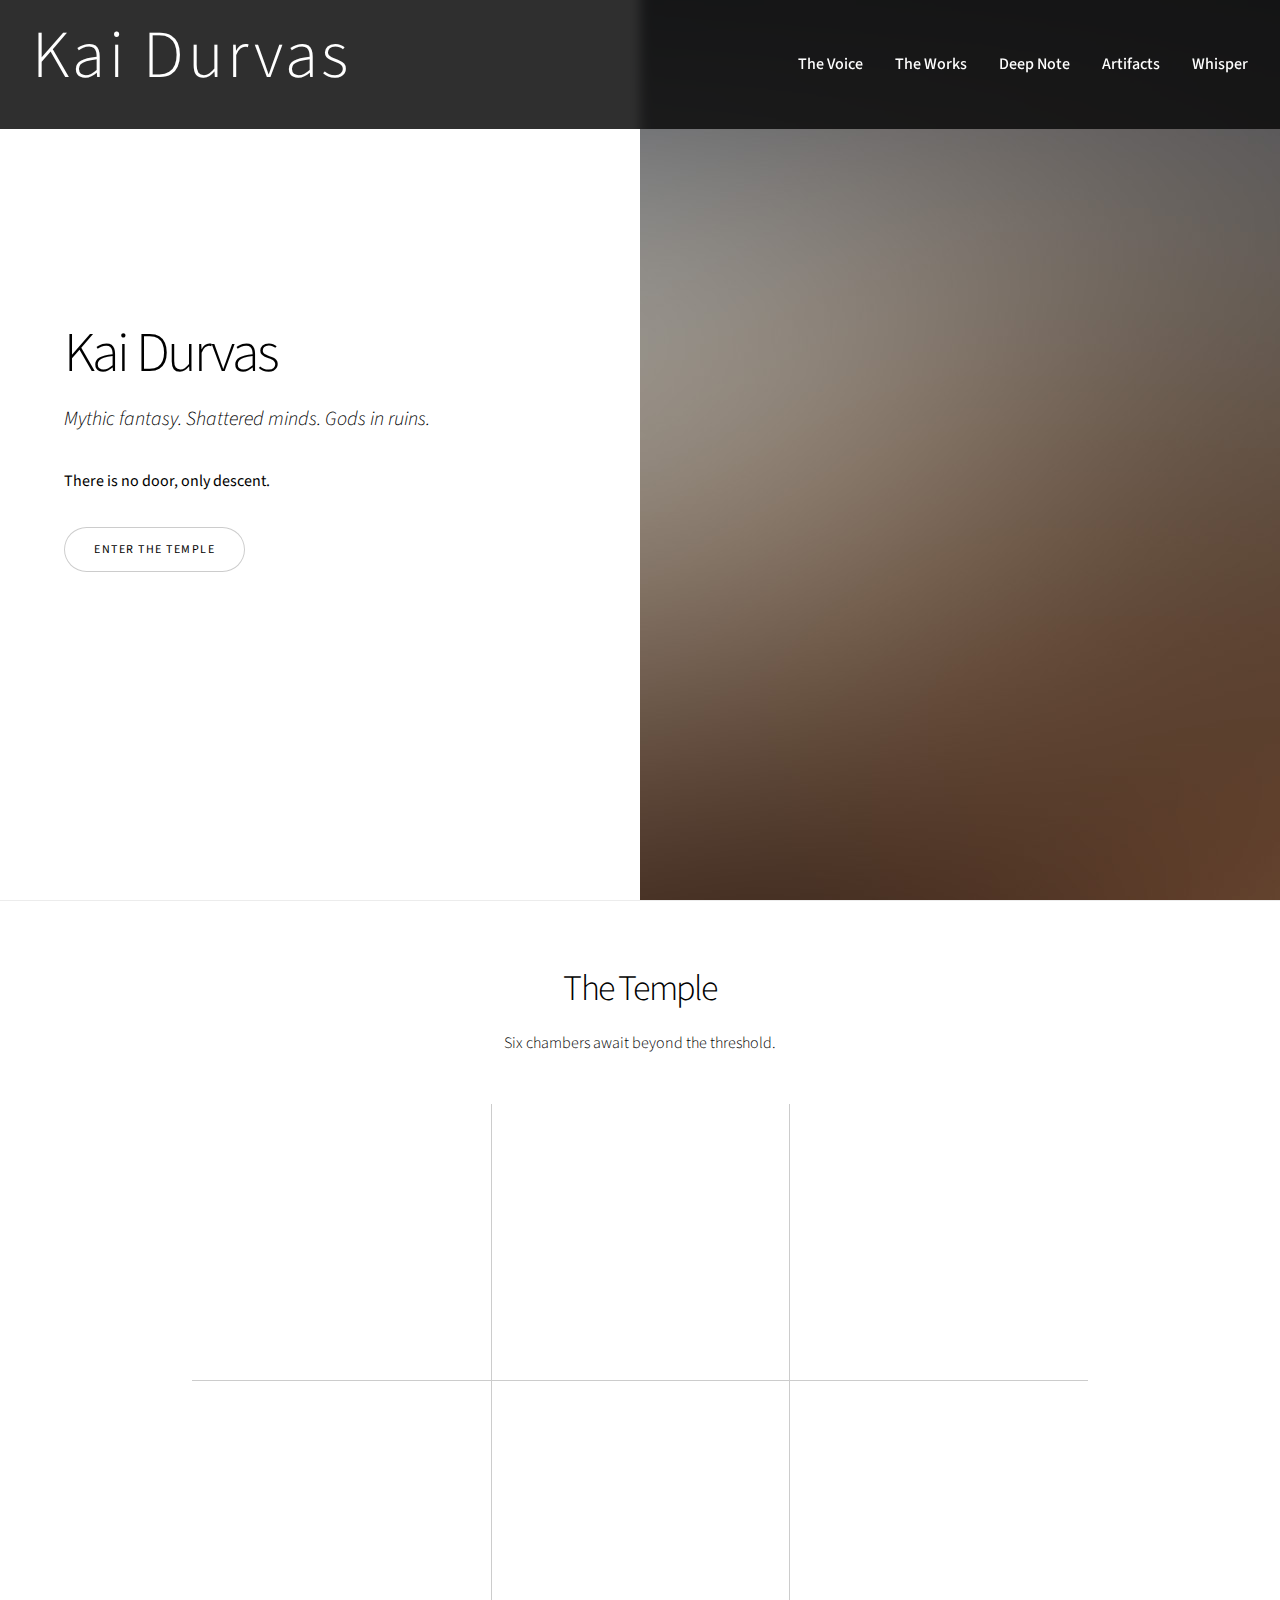
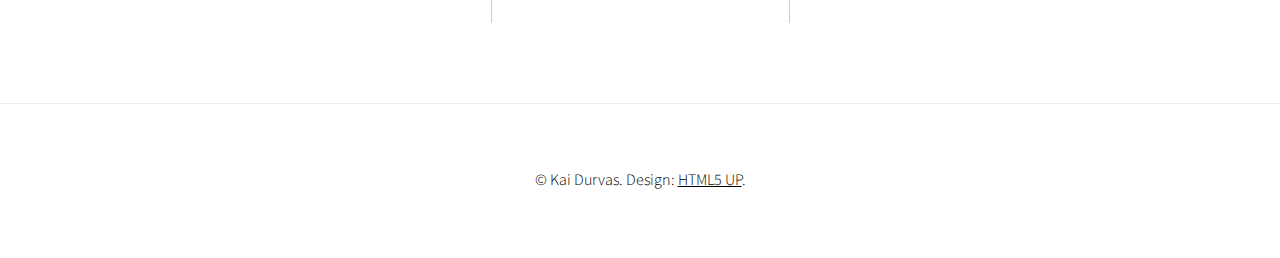
==== commit 0f564ea8: "nav" ====
--- a/index.html
+++ b/index.html
@@ -8,19 +8,21 @@
     <noscript><link rel="stylesheet" href="assets/css/noscript.css" /></noscript>
   </head>
   <body class="is-preload">
-<!-- Nav -->
-<nav id="nav">
-  <div class="inner">
+<!-- Custom Fixed Nav -->
+<header id="site-nav">
+  <div class="container">
     <h1><a href="index.html">Kai Durvas</a></h1>
-    <ul>
-      <li><a href="about.html">The Voice</a></li>
-      <li><a href="books.html">The Works</a></li>
-      <li><a href="deepnote.html">Deep Note</a></li>
-      <li><a href="artifacts.html">Artifacts</a></li>
-      <li><a href="contact.html">Whisper</a></li>
-    </ul>
+    <nav>
+      <ul>
+        <li><a href="about.html">The Voice</a></li>
+        <li><a href="books.html">The Works</a></li>
+        <li><a href="deepnote.html">Deep Note</a></li>
+        <li><a href="artifacts.html">Artifacts</a></li>
+        <li><a href="contact.html">Whisper</a></li>
+      </ul>
+    </nav>
   </div>
-</nav>
+</header>
     <!-- Wrapper -->
     <div id="wrapper" class="divided">
 
--- a/assets/css/main.css
+++ b/assets/css/main.css
@@ -8643,4 +8643,49 @@
 
 #page-header nav ul li a:hover {
   color: #cfa657;
-}+}
+
+/* Fixed Custom Nav Bar */
+#site-nav {
+  position: fixed;
+  top: 0;
+  left: 0;
+  width: 100%;
+  background: rgba(10, 10, 10, 0.85);
+  backdrop-filter: blur(6px);
+  z-index: 1000;
+  padding: 1em 2em;
+  font-family: 'Source Sans Pro', sans-serif;
+}
+
+#site-nav .container {
+  display: flex;
+  justify-content: space-between;
+  align-items: center;
+}
+
+#site-nav h1 a {
+  color: #fff;
+  text-decoration: none;
+  font-size: 1.2em;
+  letter-spacing: 0.05em;
+}
+
+#site-nav nav ul {
+  list-style: none;
+  display: flex;
+  gap: 1.5em;
+  margin: 0;
+  padding: 0;
+}
+
+#site-nav nav ul li a {
+  color: #fff;
+  text-decoration: none;
+  font-weight: 500;
+  transition: color 0.3s ease;
+}
+
+#site-nav nav ul li a:hover {
+  color: #cfa657;
+}
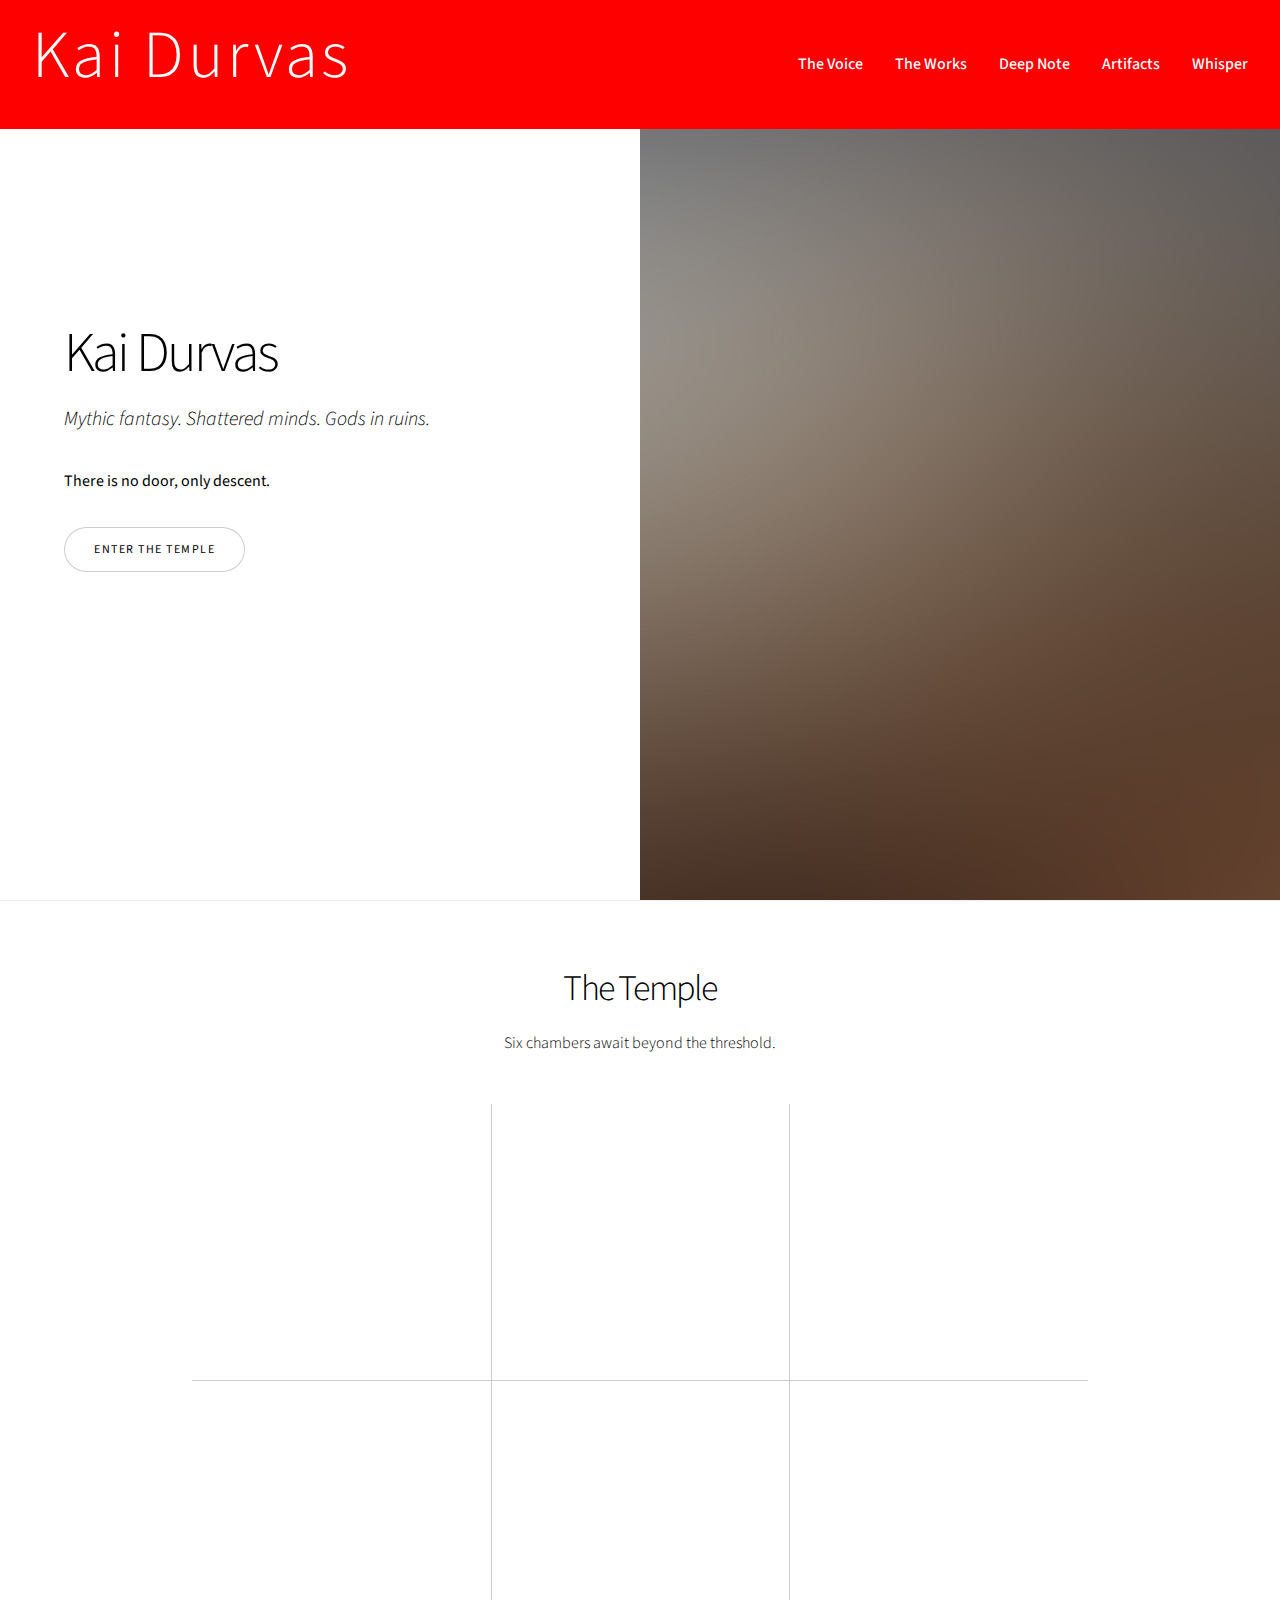
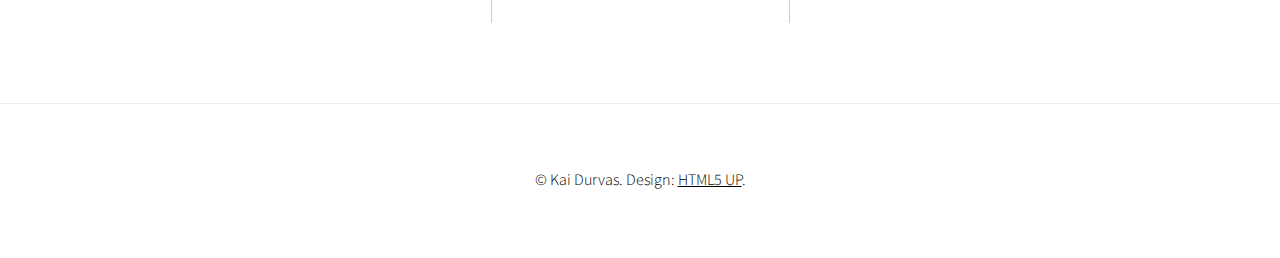
==== commit c493d64f: "inlinecss" ====
--- a/index.html
+++ b/index.html
@@ -6,6 +6,15 @@
     <meta name="viewport" content="width=device-width, initial-scale=1.0" />
     <link rel="stylesheet" href="assets/css/main.css" />
     <noscript><link rel="stylesheet" href="assets/css/noscript.css" /></noscript>
+<style>
+  #site-nav {
+    background: red !important;
+    position: fixed;
+    top: 0;
+    width: 100%;
+    z-index: 9999;
+  }
+</style>
   </head>
   <body class="is-preload">
 <!-- Custom Fixed Nav -->
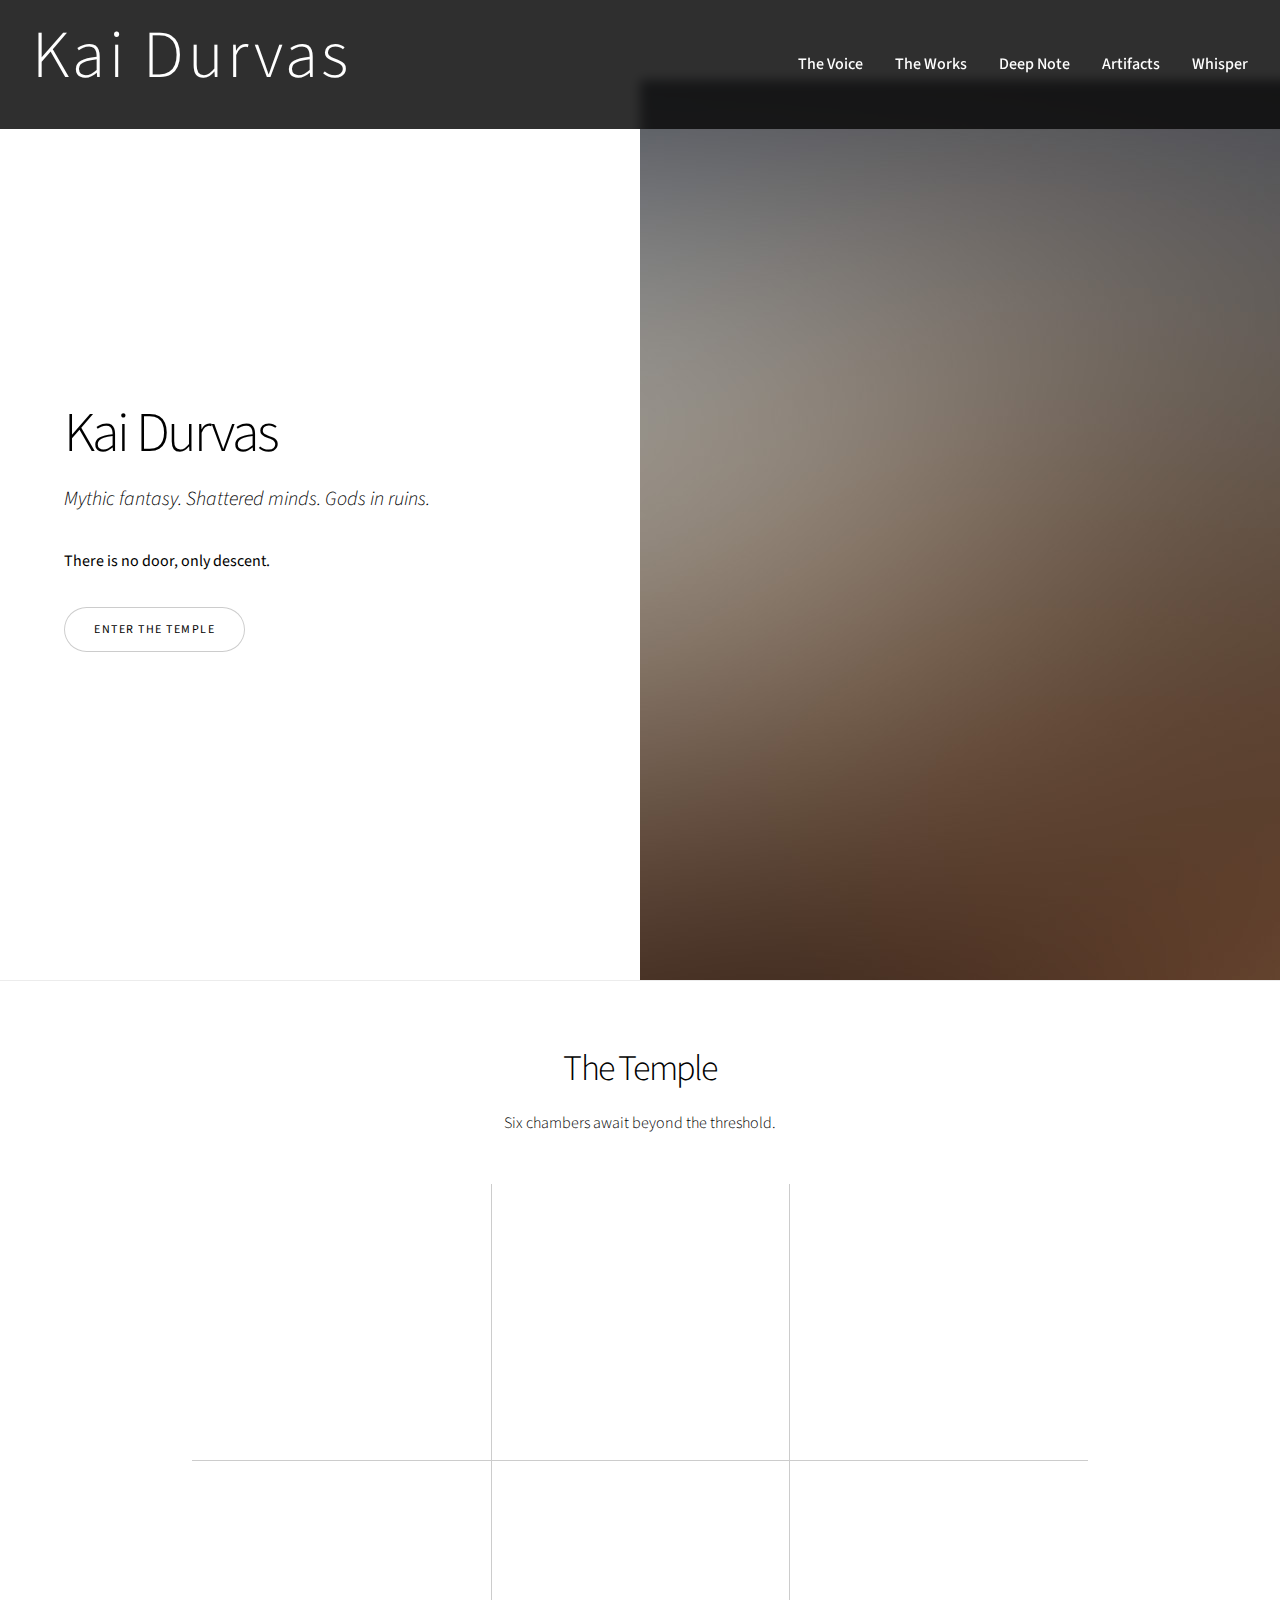
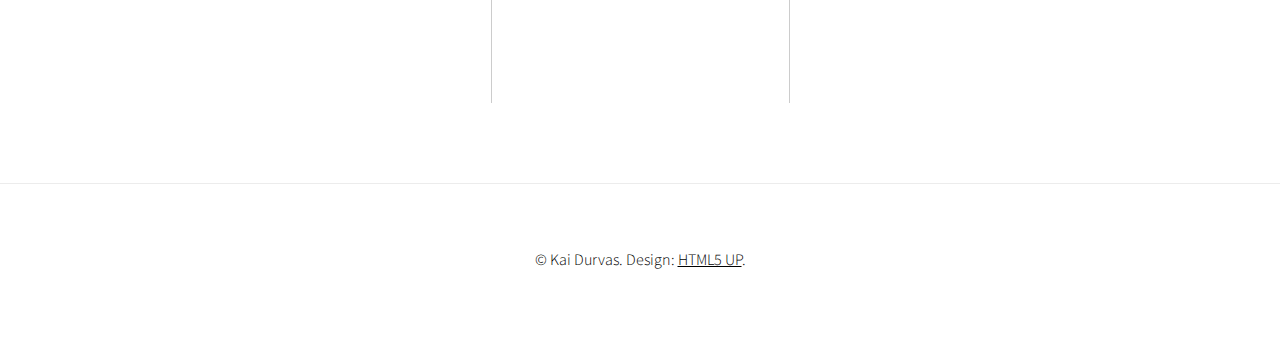
==== commit c8a58a00: "Update index.html" ====
--- a/index.html
+++ b/index.html
@@ -4,17 +4,8 @@
     <title>Kai Durvas | The Temple Begins</title>
     <meta charset="UTF-8" />
     <meta name="viewport" content="width=device-width, initial-scale=1.0" />
-    <link rel="stylesheet" href="assets/css/main.css" />
+    <link rel="stylesheet" href="assets/css/main.css?v=3" />
     <noscript><link rel="stylesheet" href="assets/css/noscript.css" /></noscript>
-<style>
-  #site-nav {
-    background: red !important;
-    position: fixed;
-    top: 0;
-    width: 100%;
-    z-index: 9999;
-  }
-</style>
   </head>
   <body class="is-preload">
 <!-- Custom Fixed Nav -->
--- a/assets/css/main.css
+++ b/assets/css/main.css
@@ -8602,50 +8602,6 @@
 				box-shadow: none !important;
 			}
 
-/* Mythic Nav Bar */
-#page-header {
-  position: fixed;
-  top: 0;
-  width: 100%;
-  background: rgba(0, 0, 0, 0.7);
-  z-index: 999;
-  padding: 1.2em 2em;
-  backdrop-filter: blur(4px);
-  transition: background 0.3s ease;
-}
-
-#page-header .inner {
-  display: flex;
-  justify-content: space-between;
-  align-items: center;
-}
-
-#page-header h1 a {
-  font-size: 1.2em;
-  color: #ffffff;
-  text-decoration: none;
-  letter-spacing: 0.05em;
-}
-
-#page-header nav ul {
-  list-style: none;
-  display: flex;
-  gap: 1.2em;
-  margin: 0;
-}
-
-#page-header nav ul li a {
-  color: #ffffff;
-  text-decoration: none;
-  font-weight: 500;
-  transition: color 0.3s ease;
-}
-
-#page-header nav ul li a:hover {
-  color: #cfa657;
-}
-
-/* Fixed Custom Nav Bar */
 #site-nav {
   position: fixed;
   top: 0;
@@ -8689,3 +8645,7 @@
 #site-nav nav ul li a:hover {
   color: #cfa657;
 }
+
+body {
+  padding-top: 80px;
+}
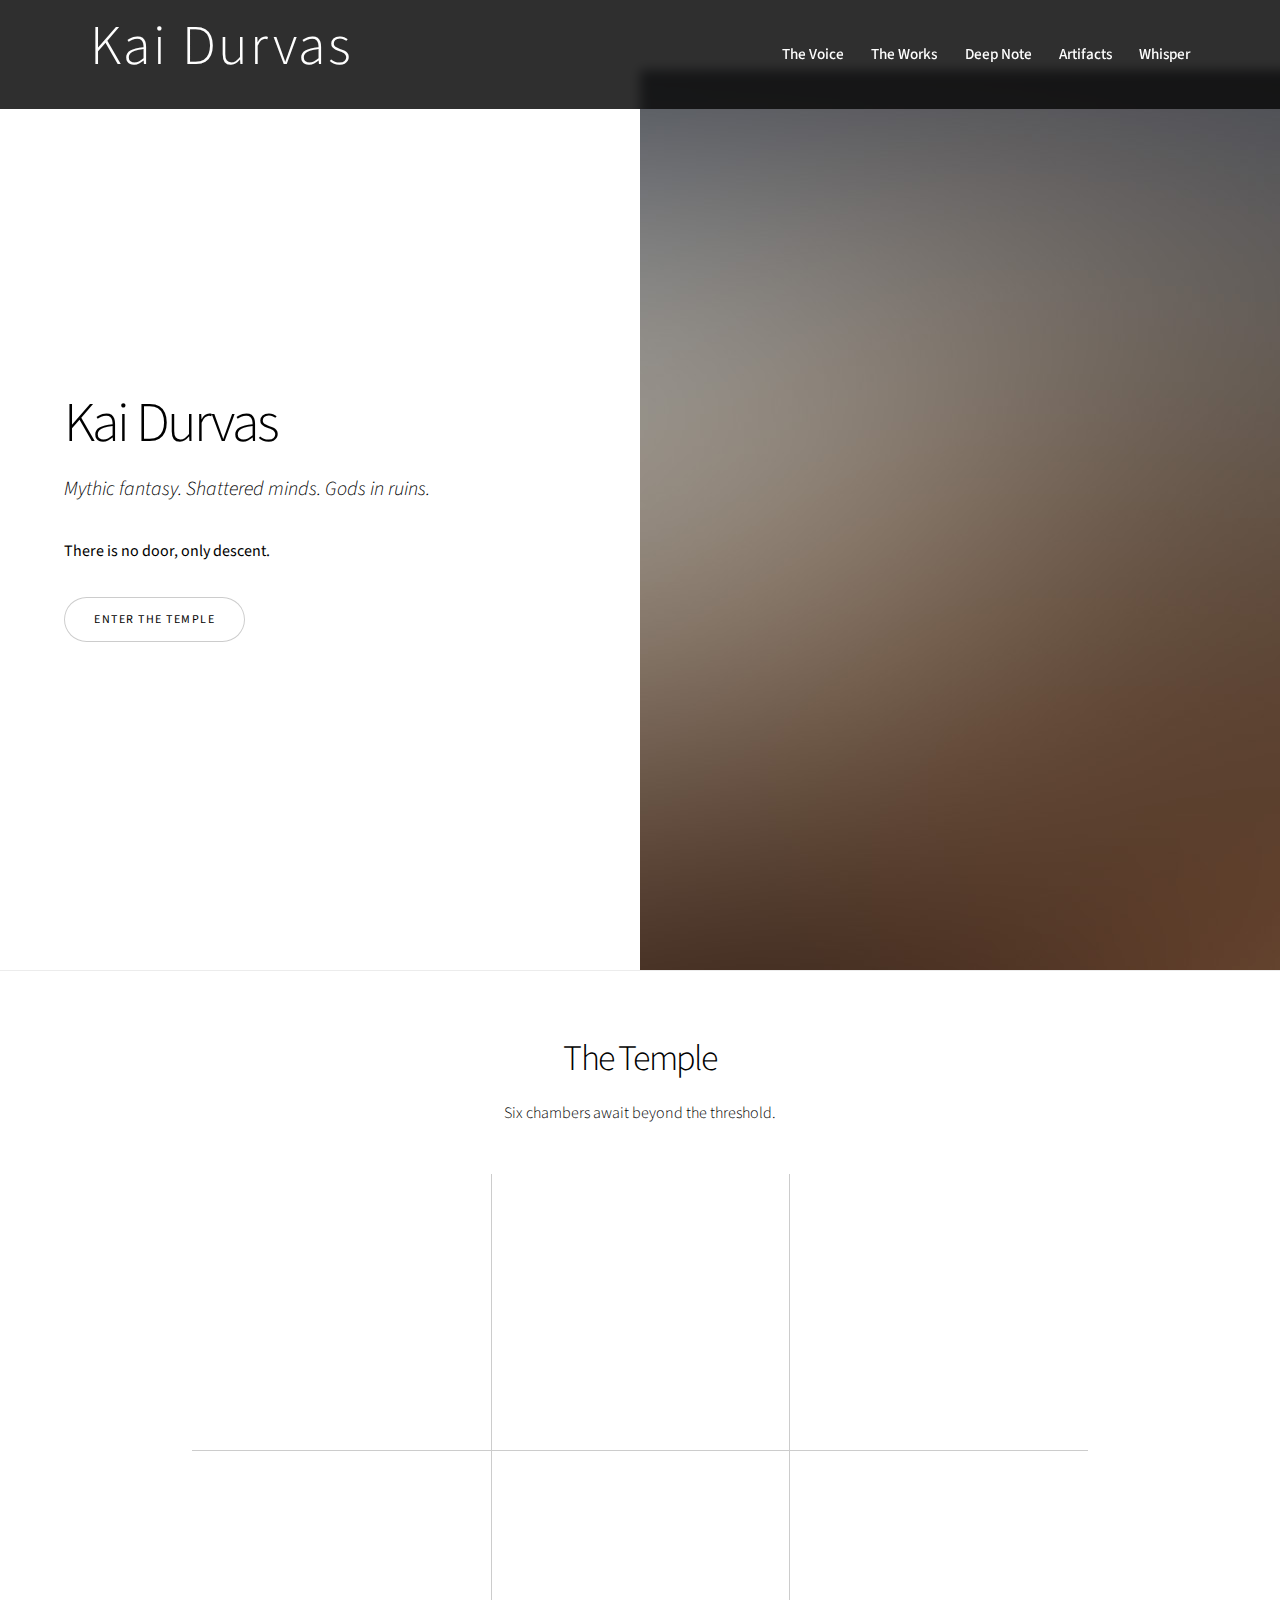
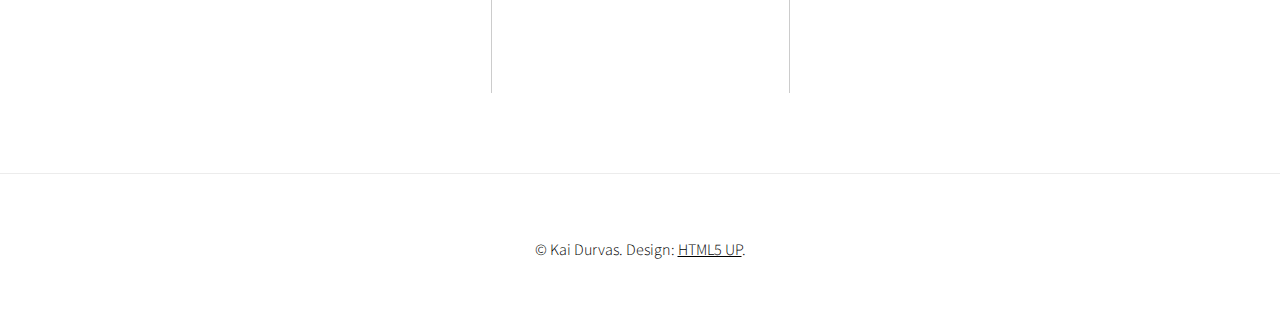
==== commit 1e8c9ab2: "Update index.html" ====
--- a/index.html
+++ b/index.html
@@ -4,7 +4,7 @@
     <title>Kai Durvas | The Temple Begins</title>
     <meta charset="UTF-8" />
     <meta name="viewport" content="width=device-width, initial-scale=1.0" />
-    <link rel="stylesheet" href="assets/css/main.css?v=3" />
+    <link rel="stylesheet" href="assets/css/main.css?v=4" />
     <noscript><link rel="stylesheet" href="assets/css/noscript.css" /></noscript>
   </head>
   <body class="is-preload">
--- a/assets/css/main.css
+++ b/assets/css/main.css
@@ -8610,11 +8610,13 @@
   background: rgba(10, 10, 10, 0.85);
   backdrop-filter: blur(6px);
   z-index: 1000;
-  padding: 1em 2em;
+  padding: 0.8em 1.6em;
   font-family: 'Source Sans Pro', sans-serif;
 }
 
 #site-nav .container {
+  max-width: 1100px;
+  margin: 0 auto;
   display: flex;
   justify-content: space-between;
   align-items: center;
@@ -8623,14 +8625,14 @@
 #site-nav h1 a {
   color: #fff;
   text-decoration: none;
-  font-size: 1.2em;
-  letter-spacing: 0.05em;
+  font-size: 1em;
+  letter-spacing: 0.04em;
 }
 
 #site-nav nav ul {
   list-style: none;
   display: flex;
-  gap: 1.5em;
+  gap: 1.2em;
   margin: 0;
   padding: 0;
 }
@@ -8639,6 +8641,7 @@
   color: #fff;
   text-decoration: none;
   font-weight: 500;
+  font-size: 0.95em;
   transition: color 0.3s ease;
 }
 
@@ -8646,6 +8649,7 @@
   color: #cfa657;
 }
 
+/* Adjust body spacing to match nav height */
 body {
-  padding-top: 80px;
+  padding-top: 70px;
 }
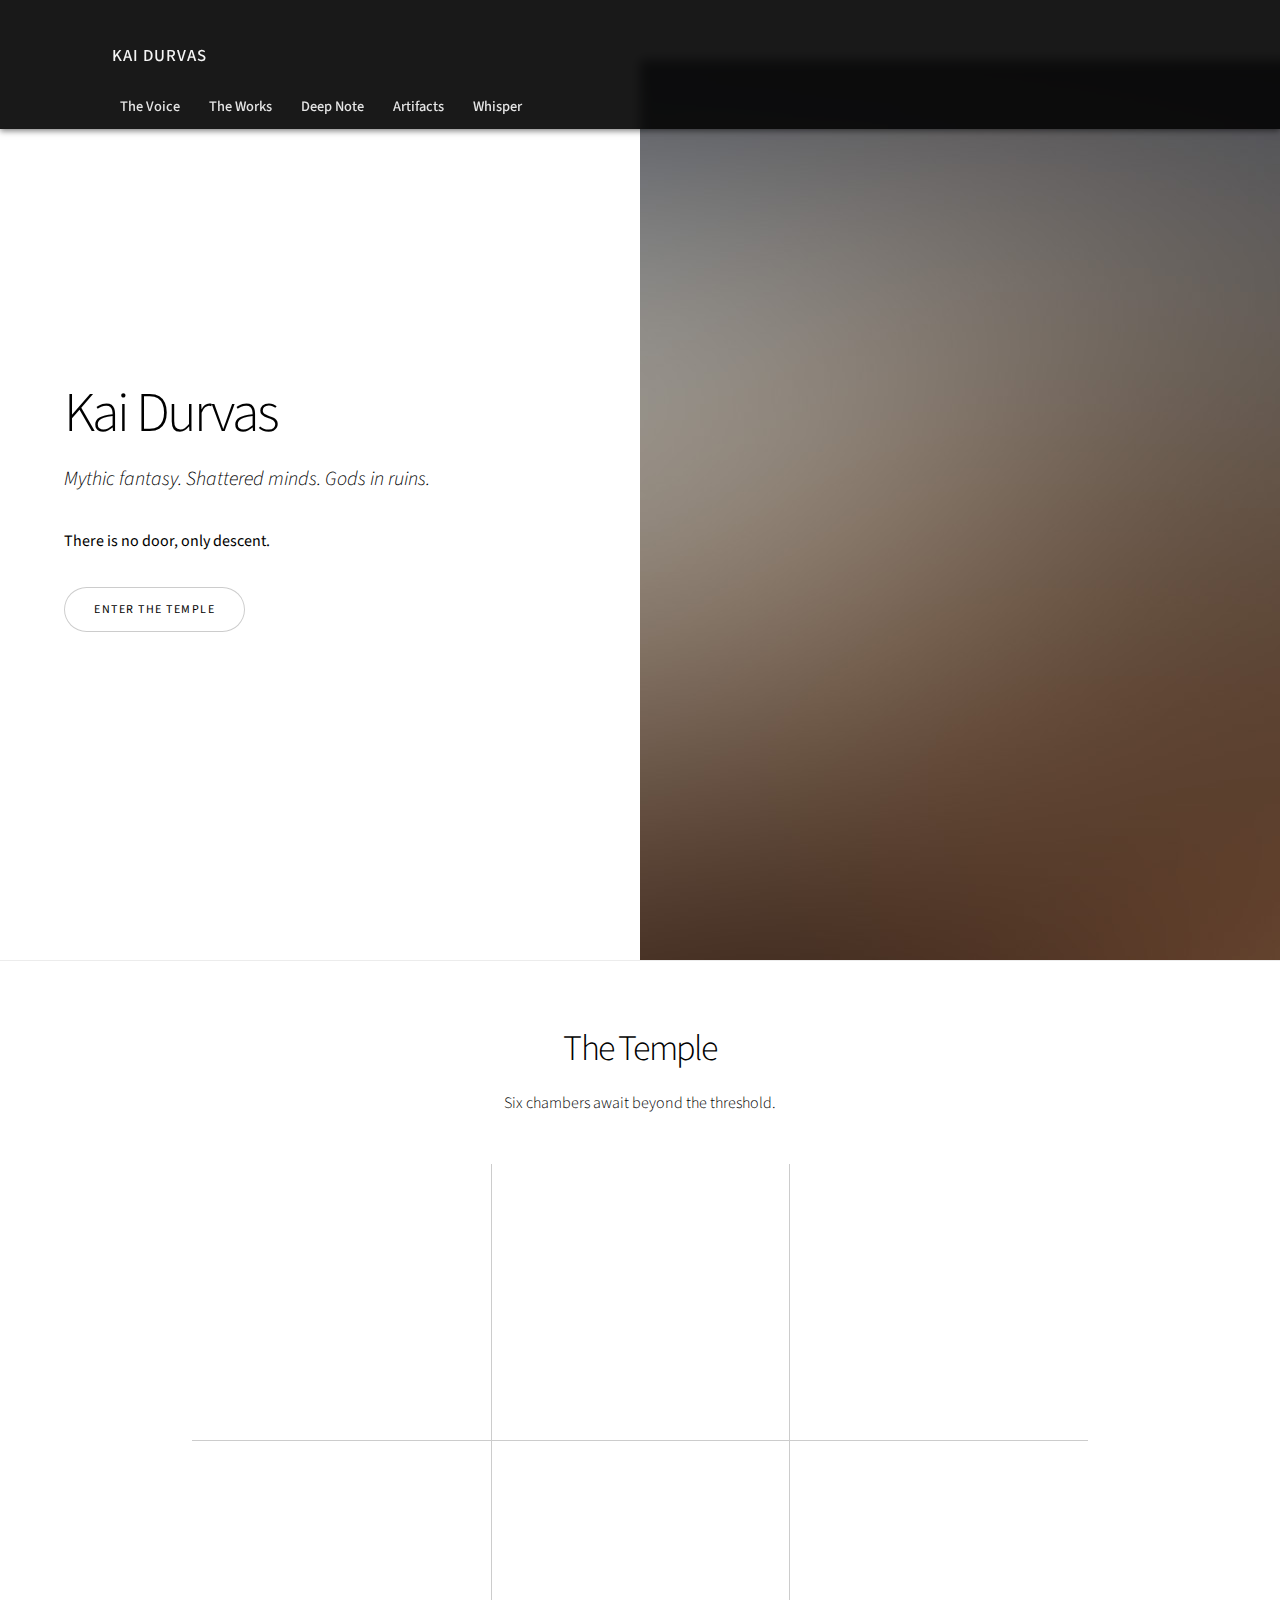
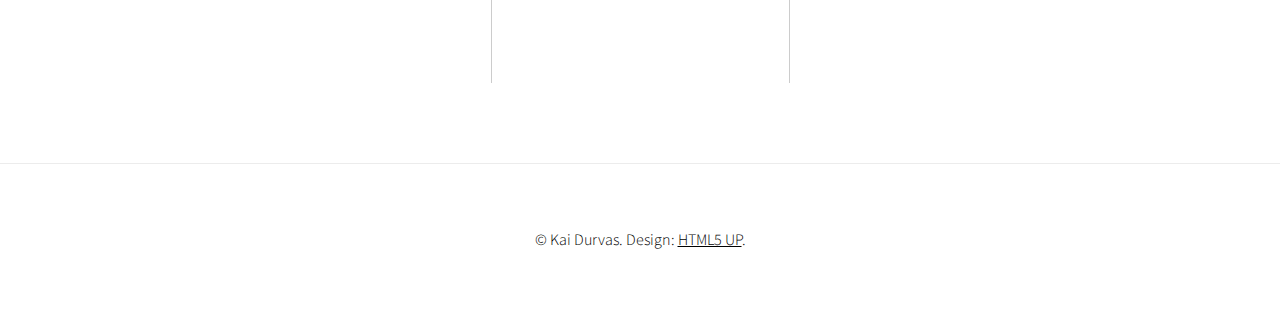
==== commit 1d163801: "Update index.html" ====
--- a/index.html
+++ b/index.html
@@ -9,20 +9,22 @@
   </head>
   <body class="is-preload">
 <!-- Custom Fixed Nav -->
-<header id="site-nav">
-  <div class="container">
-    <h1><a href="index.html">Kai Durvas</a></h1>
-    <nav>
-      <ul>
-        <li><a href="about.html">The Voice</a></li>
-        <li><a href="books.html">The Works</a></li>
-        <li><a href="deepnote.html">Deep Note</a></li>
-        <li><a href="artifacts.html">Artifacts</a></li>
-        <li><a href="contact.html">Whisper</a></li>
-      </ul>
-    </nav>
-  </div>
-</header>
+<div id="nav-wrapper">
+  <header id="site-nav">
+    <div class="container">
+      <h1><a href="index.html">Kai Durvas</a></h1>
+      <nav>
+        <ul>
+          <li><a href="about.html">The Voice</a></li>
+          <li><a href="books.html">The Works</a></li>
+          <li><a href="deepnote.html">Deep Note</a></li>
+          <li><a href="artifacts.html">Artifacts</a></li>
+          <li><a href="contact.html">Whisper</a></li>
+        </ul>
+      </nav>
+    </div>
+  </header>
+</div>
     <!-- Wrapper -->
     <div id="wrapper" class="divided">
 
--- a/assets/css/main.css
+++ b/assets/css/main.css
@@ -8602,46 +8602,52 @@
 				box-shadow: none !important;
 			}
 
-#site-nav {
+/* === NAVIGATION: Mythic Slim Version === */
+
+#nav-wrapper {
   position: fixed;
   top: 0;
   left: 0;
   width: 100%;
-  background: rgba(10, 10, 10, 0.85);
+  background: rgba(5, 5, 5, 0.92);
   backdrop-filter: blur(6px);
-  z-index: 1000;
-  padding: 0.8em 1.6em;
-  font-family: 'Source Sans Pro', sans-serif;
+  z-index: 9999;
+  box-shadow: 0 2px 6px rgba(0, 0, 0, 0.5);
 }
 
-#site-nav .container {
+#site-nav {
   max-width: 1100px;
   margin: 0 auto;
+  padding: 0.6em 1.4em;
   display: flex;
   justify-content: space-between;
   align-items: center;
+  font-family: 'Source Sans Pro', sans-serif;
 }
 
 #site-nav h1 a {
-  color: #fff;
+  color: #f5f5f5;
+  font-size: 1.05rem;
+  font-weight: 500;
+  text-transform: uppercase;
+  letter-spacing: 0.06em;
   text-decoration: none;
-  font-size: 1em;
-  letter-spacing: 0.04em;
+  margin: 0;
 }
 
 #site-nav nav ul {
   list-style: none;
   display: flex;
-  gap: 1.2em;
+  gap: 1.3em;
   margin: 0;
   padding: 0;
 }
 
 #site-nav nav ul li a {
-  color: #fff;
+  color: #e5e5e5;
   text-decoration: none;
+  font-size: 0.9rem;
   font-weight: 500;
-  font-size: 0.95em;
   transition: color 0.3s ease;
 }
 
@@ -8649,7 +8655,8 @@
   color: #cfa657;
 }
 
-/* Adjust body spacing to match nav height */
+/* Offsets content below fixed nav */
 body {
-  padding-top: 70px;
+  padding-top: 60px;
 }
+
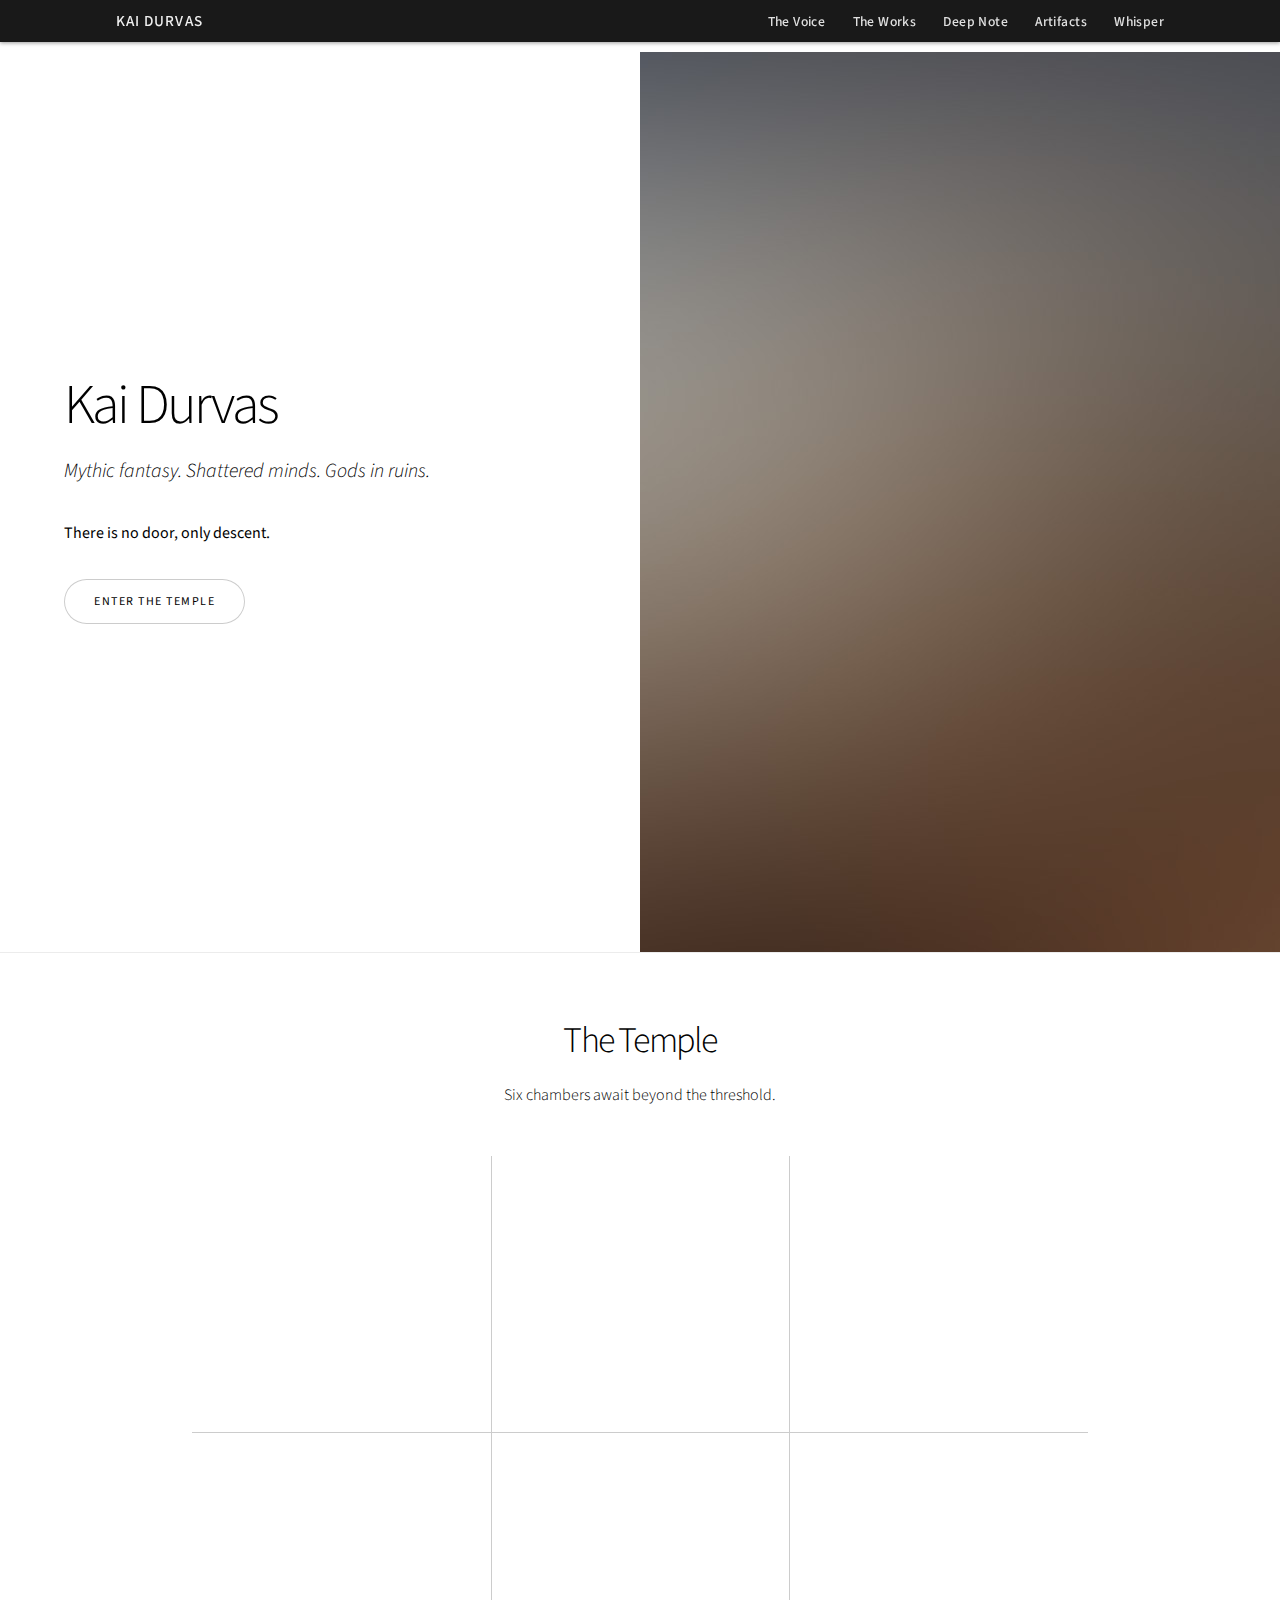
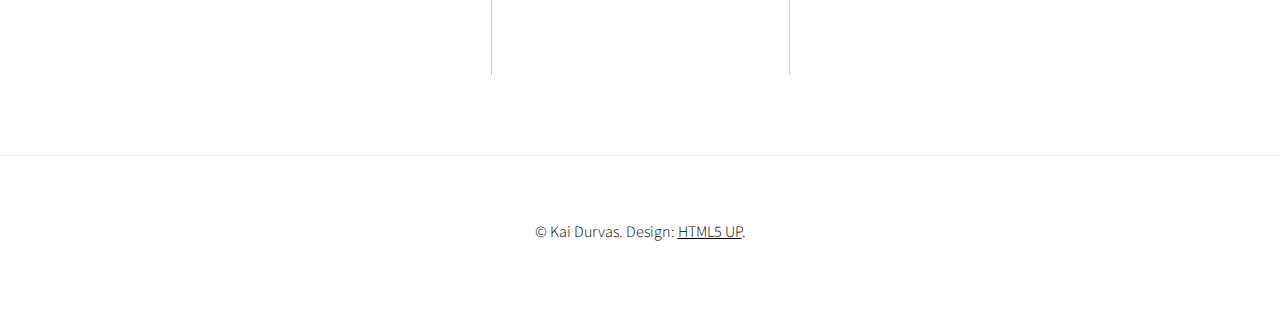
==== commit 3964a47f: "Update index.html" ====
--- a/index.html
+++ b/index.html
@@ -11,18 +11,16 @@
 <!-- Custom Fixed Nav -->
 <div id="nav-wrapper">
   <header id="site-nav">
-    <div class="container">
-      <h1><a href="index.html">Kai Durvas</a></h1>
-      <nav>
-        <ul>
-          <li><a href="about.html">The Voice</a></li>
-          <li><a href="books.html">The Works</a></li>
-          <li><a href="deepnote.html">Deep Note</a></li>
-          <li><a href="artifacts.html">Artifacts</a></li>
-          <li><a href="contact.html">Whisper</a></li>
-        </ul>
-      </nav>
-    </div>
+    <h1><a href="index.html">Kai Durvas</a></h1>
+    <nav>
+      <ul>
+        <li><a href="about.html">The Voice</a></li>
+        <li><a href="books.html">The Works</a></li>
+        <li><a href="deepnote.html">Deep Note</a></li>
+        <li><a href="artifacts.html">Artifacts</a></li>
+        <li><a href="contact.html">Whisper</a></li>
+      </ul>
+    </nav>
   </header>
 </div>
     <!-- Wrapper -->
--- a/assets/css/main.css
+++ b/assets/css/main.css
@@ -8602,7 +8602,7 @@
 				box-shadow: none !important;
 			}
 
-/* === NAVIGATION: Mythic Slim Version === */
+/* === Temple Header Navigation === */
 
 #nav-wrapper {
   position: fixed;
@@ -8610,44 +8610,51 @@
   left: 0;
   width: 100%;
   background: rgba(5, 5, 5, 0.92);
-  backdrop-filter: blur(6px);
-  z-index: 9999;
-  box-shadow: 0 2px 6px rgba(0, 0, 0, 0.5);
+  backdrop-filter: blur(4px);
+  z-index: 1000;
+  box-shadow: 0 1px 4px rgba(0, 0, 0, 0.4);
+  padding: 0.5em 0;
 }
 
 #site-nav {
-  max-width: 1100px;
+  max-width: 1080px;
   margin: 0 auto;
-  padding: 0.6em 1.4em;
+  padding: 0 1em;
   display: flex;
   justify-content: space-between;
   align-items: center;
   font-family: 'Source Sans Pro', sans-serif;
 }
 
-#site-nav h1 a {
-  color: #f5f5f5;
-  font-size: 1.05rem;
+#site-nav h1 {
+  margin: 0;
+  padding: 0;
+  font-size: 0.95rem;
   font-weight: 500;
   text-transform: uppercase;
-  letter-spacing: 0.06em;
+  letter-spacing: 0.07em;
+  line-height: 1;
+}
+
+#site-nav h1 a {
+  color: #f0f0f0;
   text-decoration: none;
-  margin: 0;
 }
 
 #site-nav nav ul {
   list-style: none;
   display: flex;
-  gap: 1.3em;
+  gap: 1.2em;
   margin: 0;
   padding: 0;
 }
 
 #site-nav nav ul li a {
-  color: #e5e5e5;
+  color: #e0e0e0;
   text-decoration: none;
-  font-size: 0.9rem;
+  font-size: 0.85rem;
   font-weight: 500;
+  letter-spacing: 0.03em;
   transition: color 0.3s ease;
 }
 
@@ -8655,8 +8662,6 @@
   color: #cfa657;
 }
 
-/* Offsets content below fixed nav */
 body {
-  padding-top: 60px;
-}
-
+  padding-top: 52px;
+}